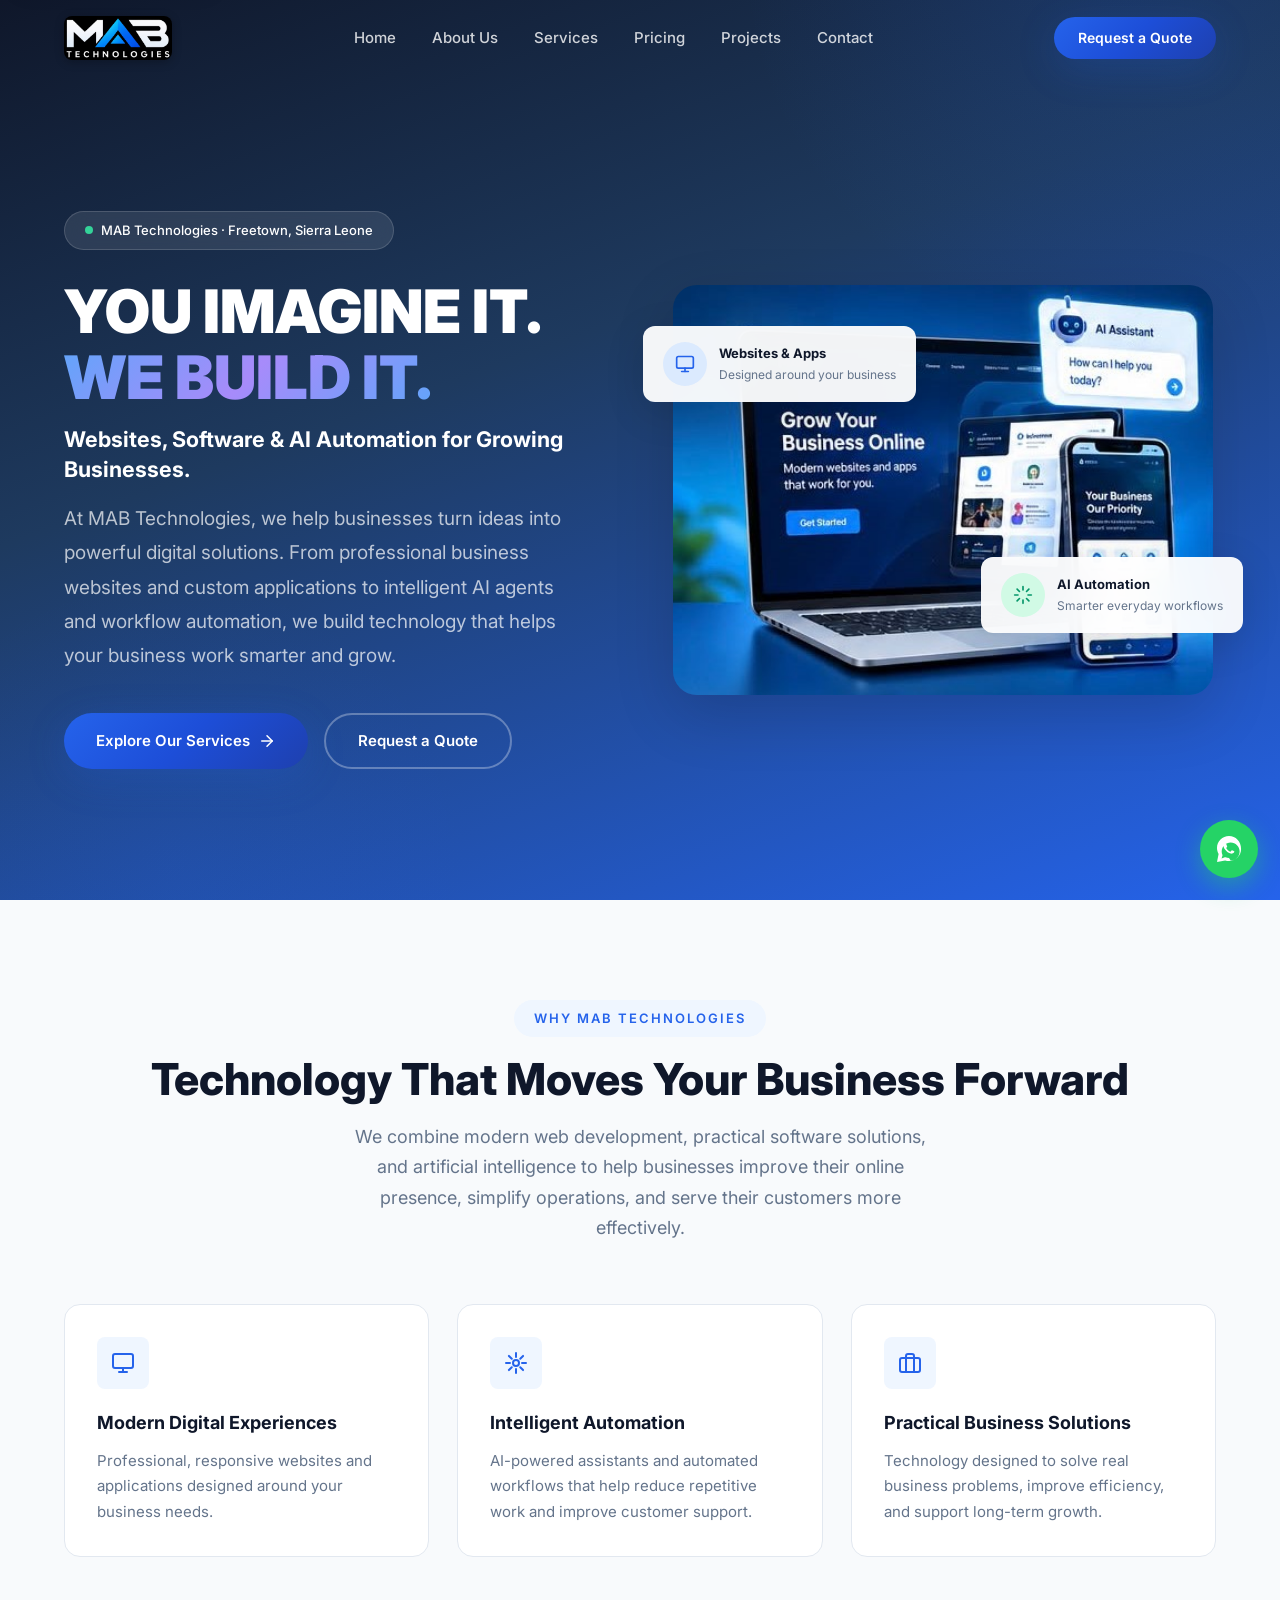
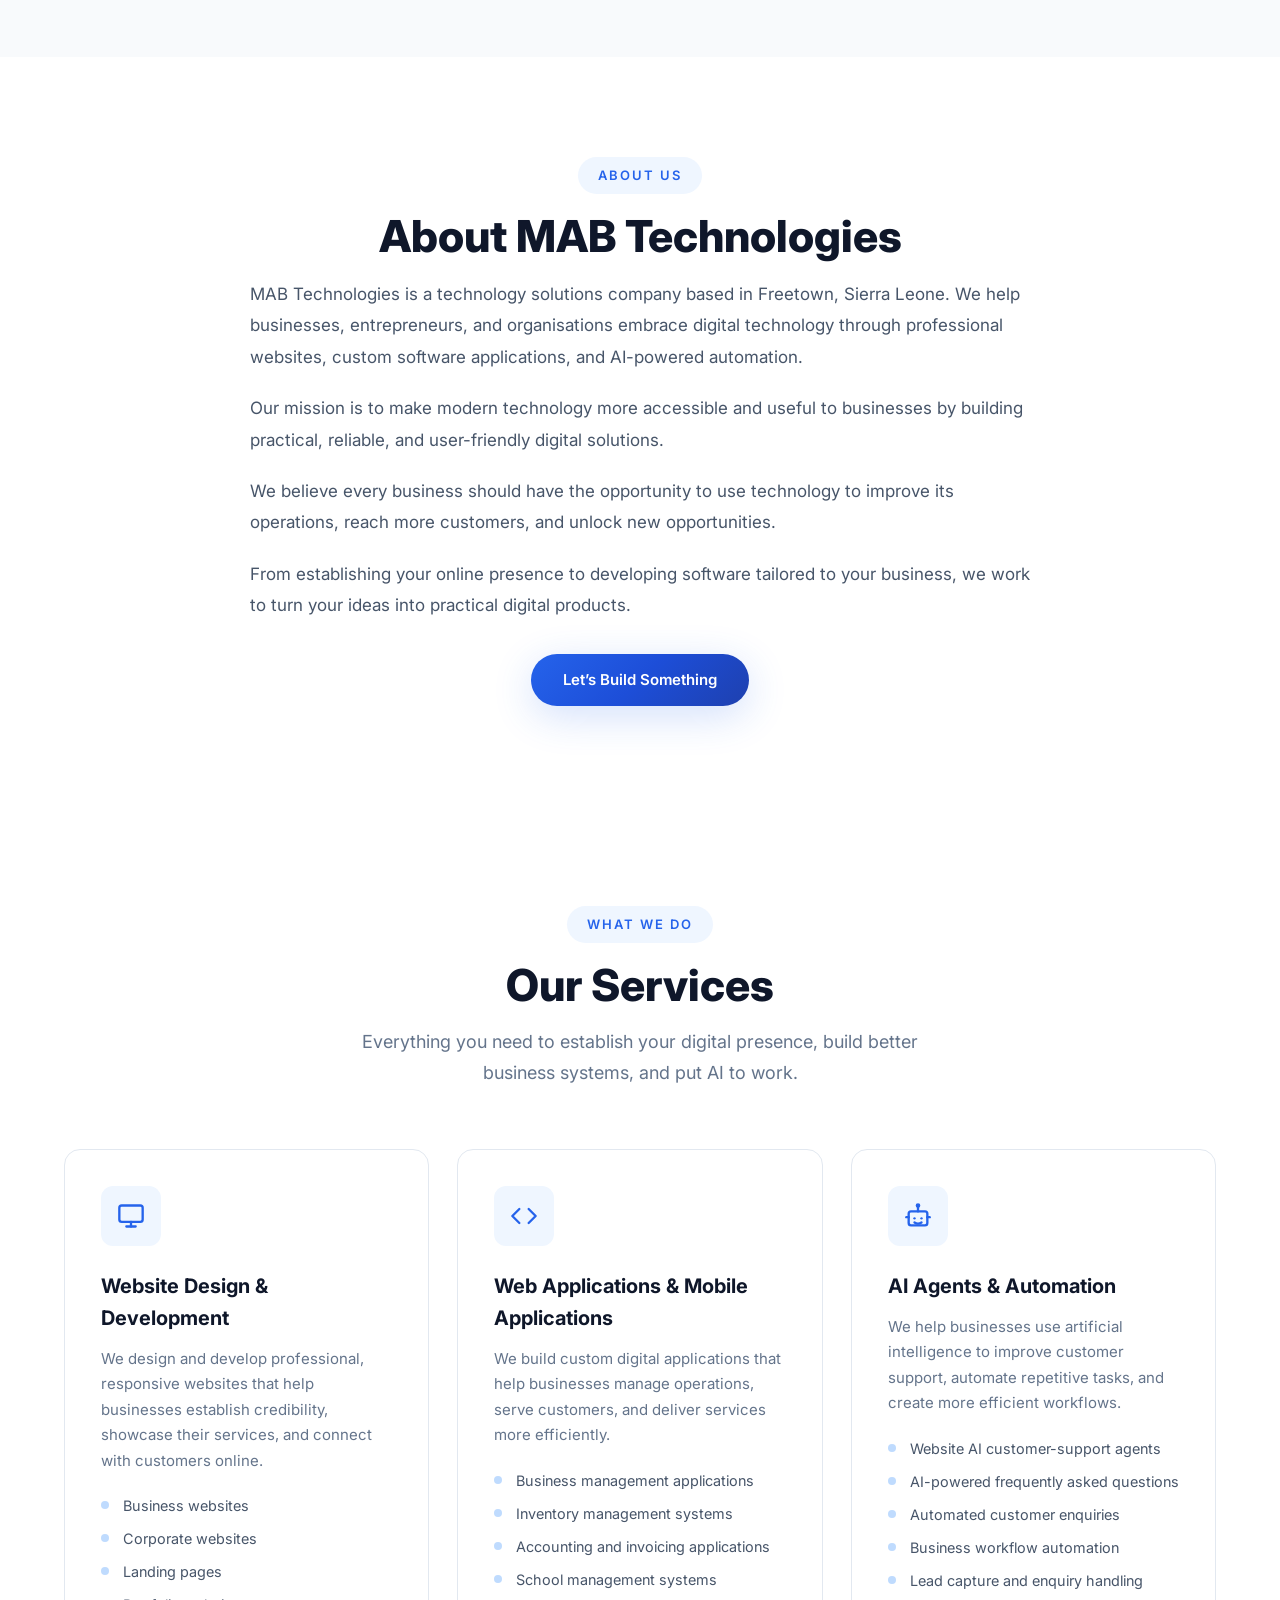
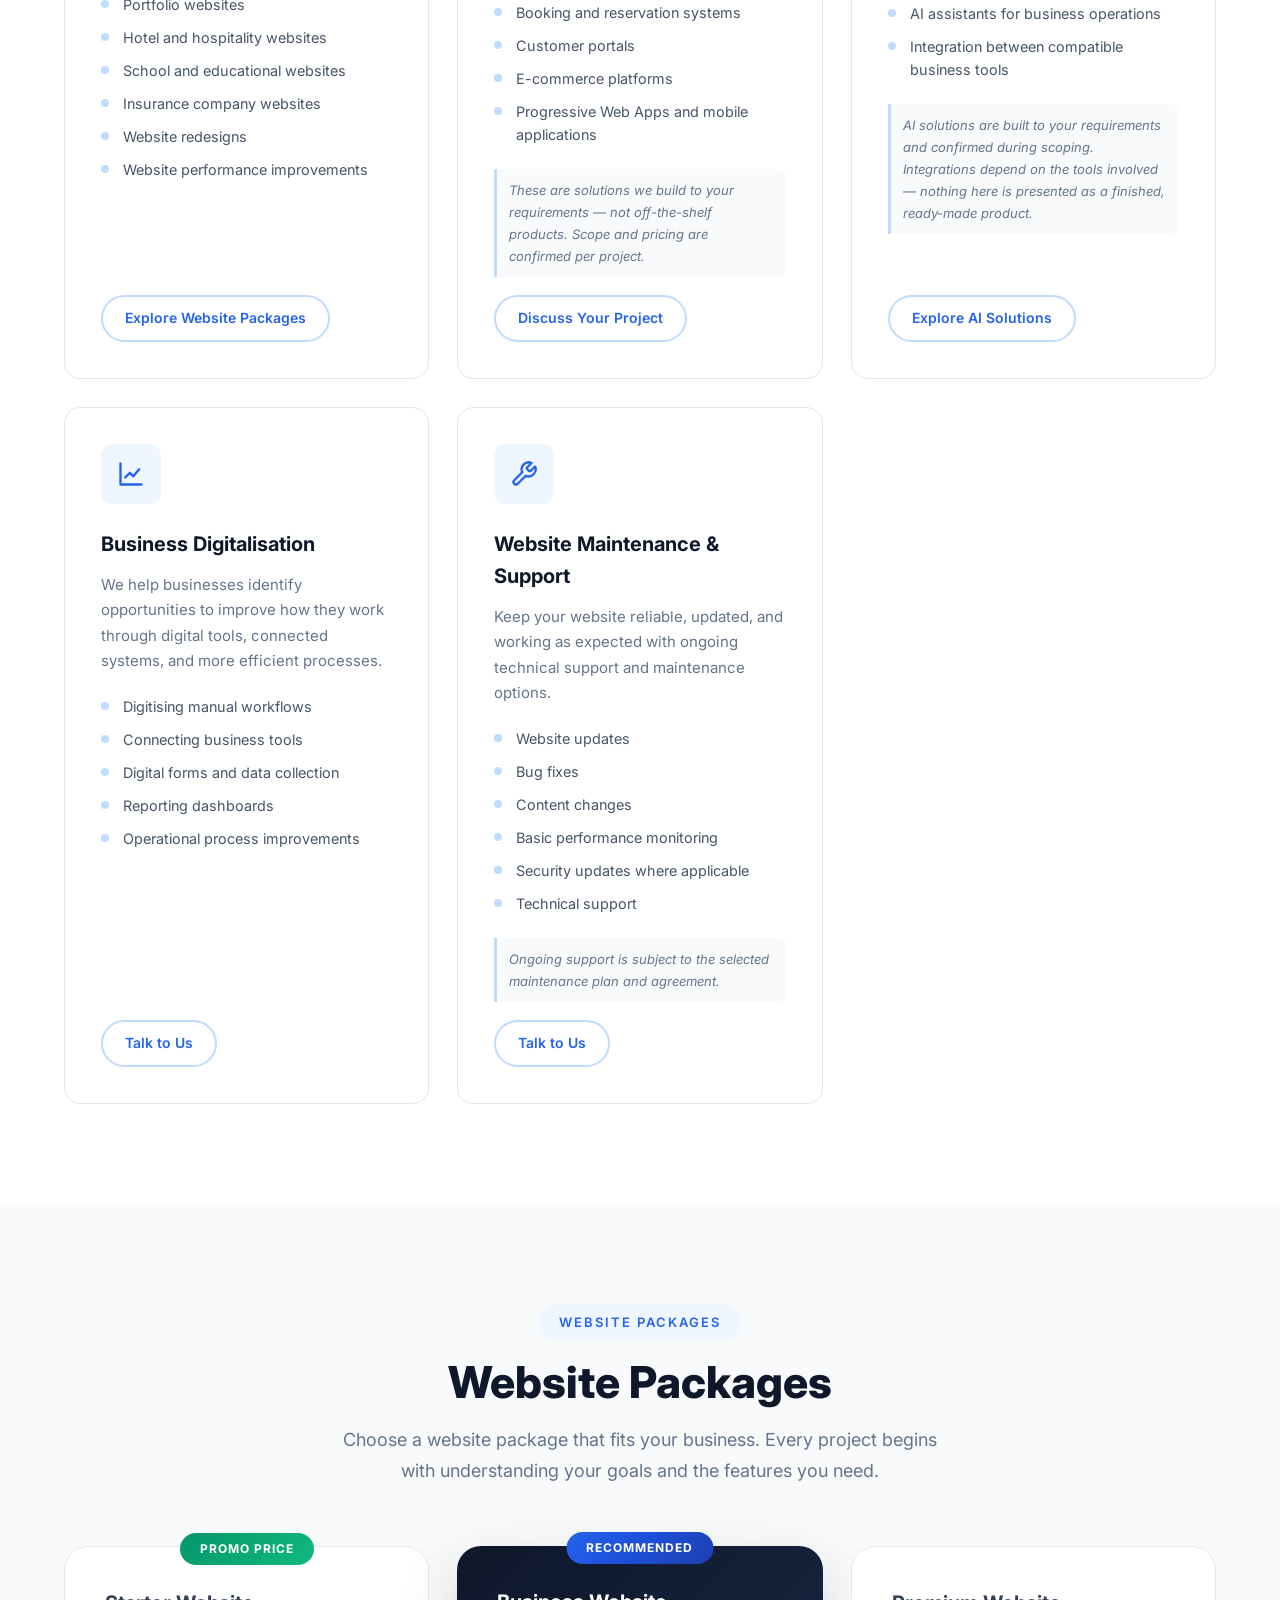
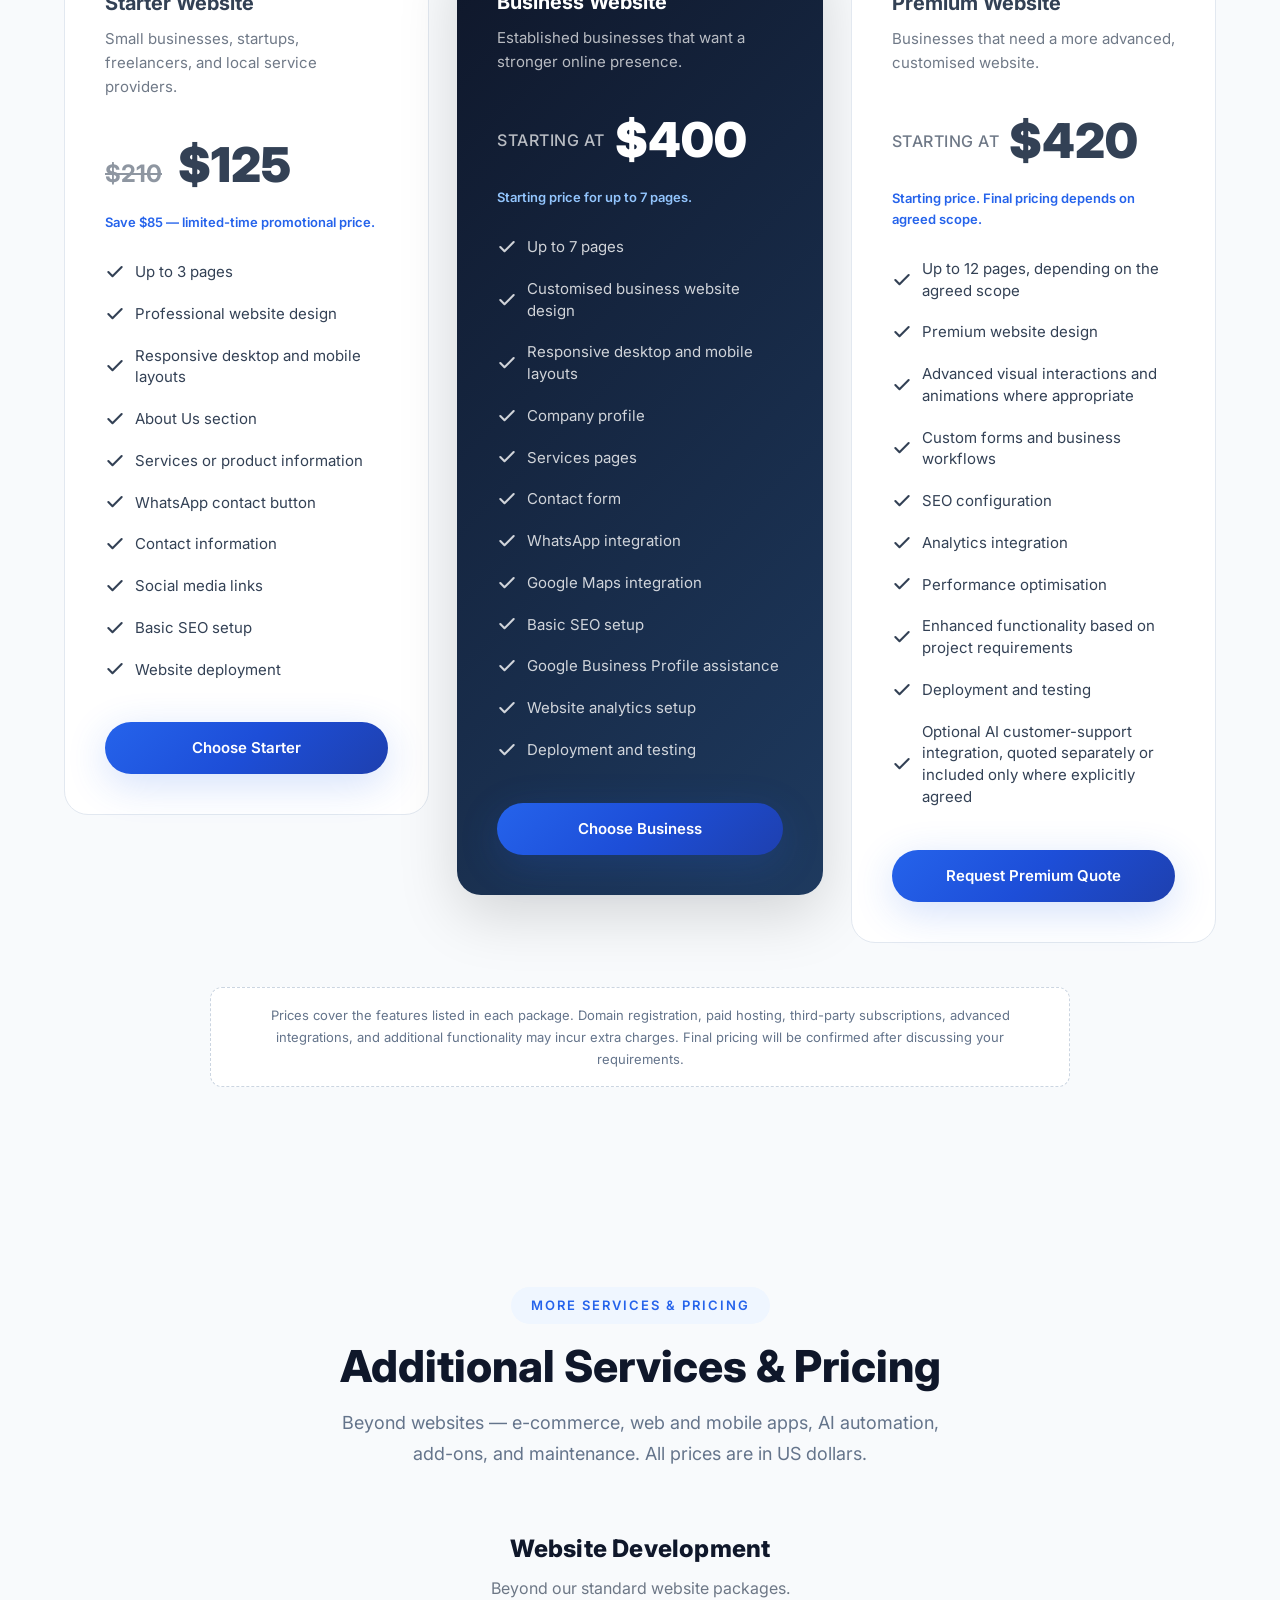
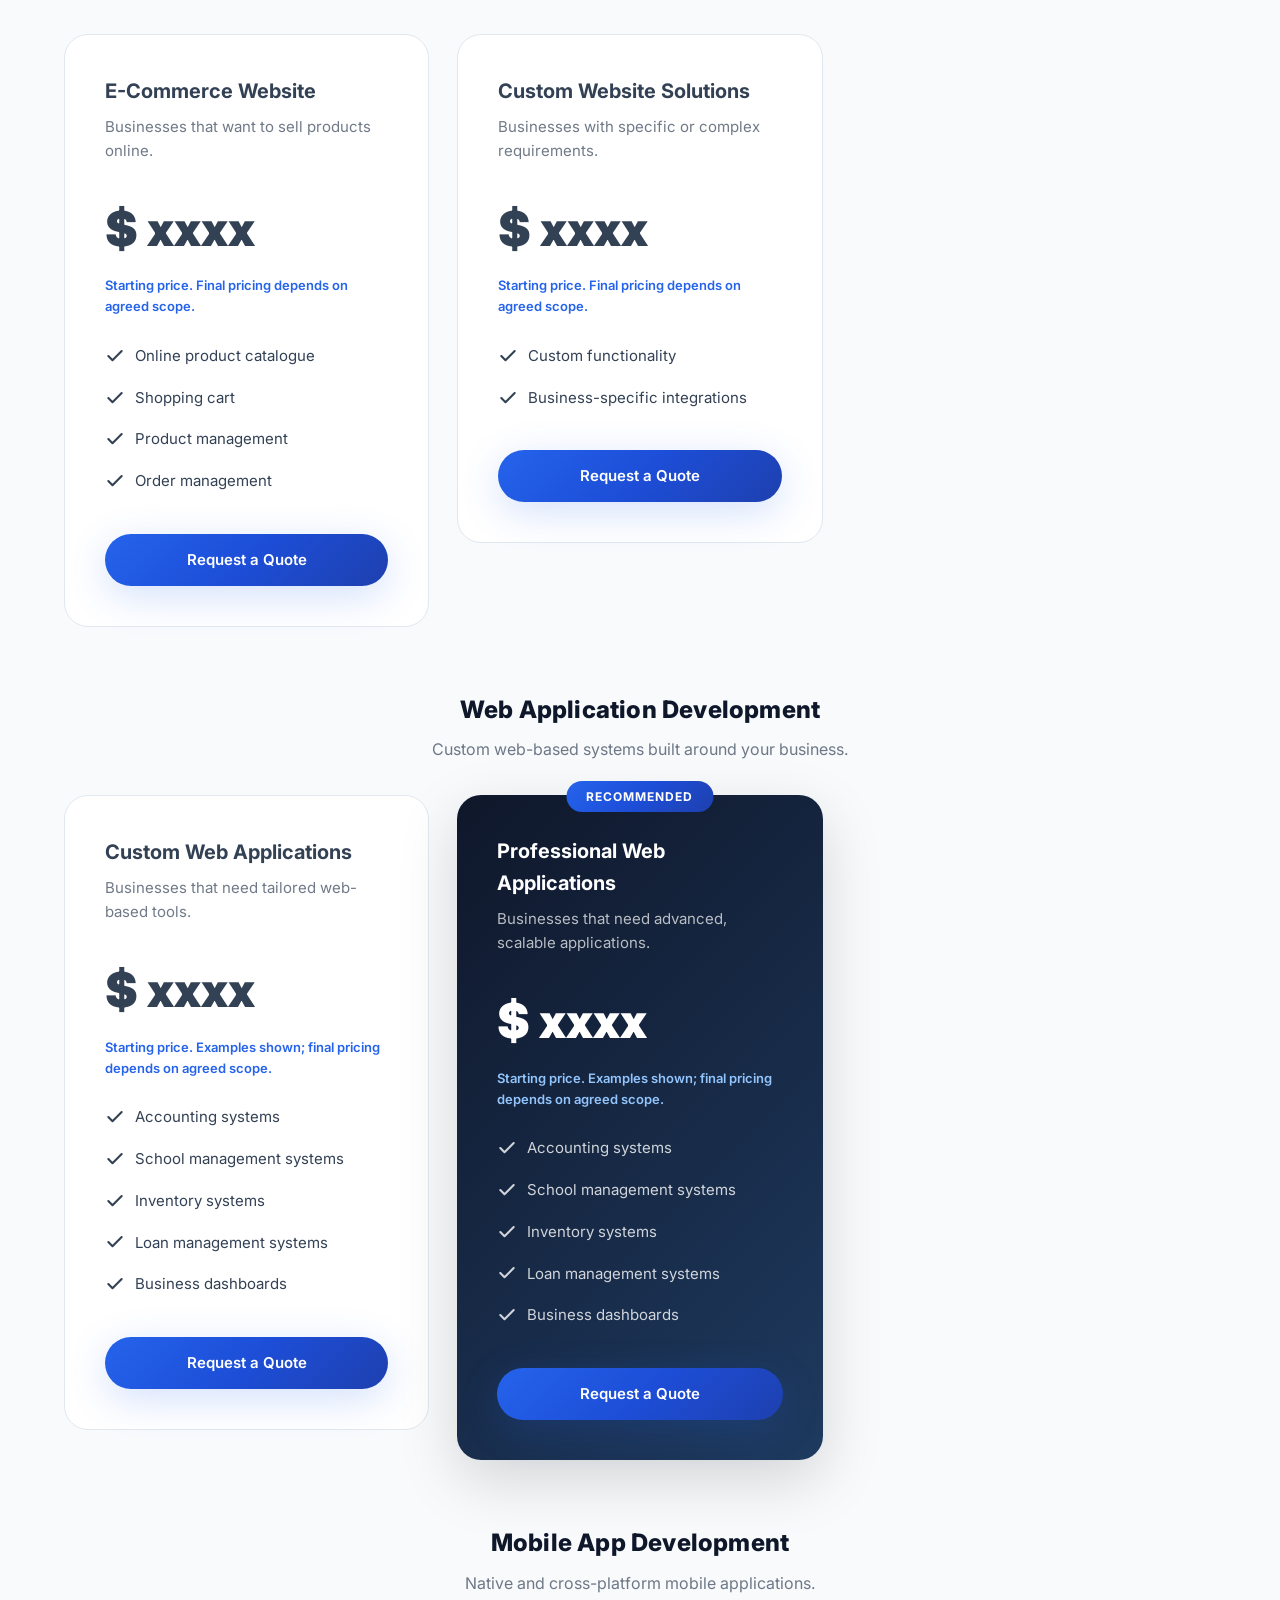
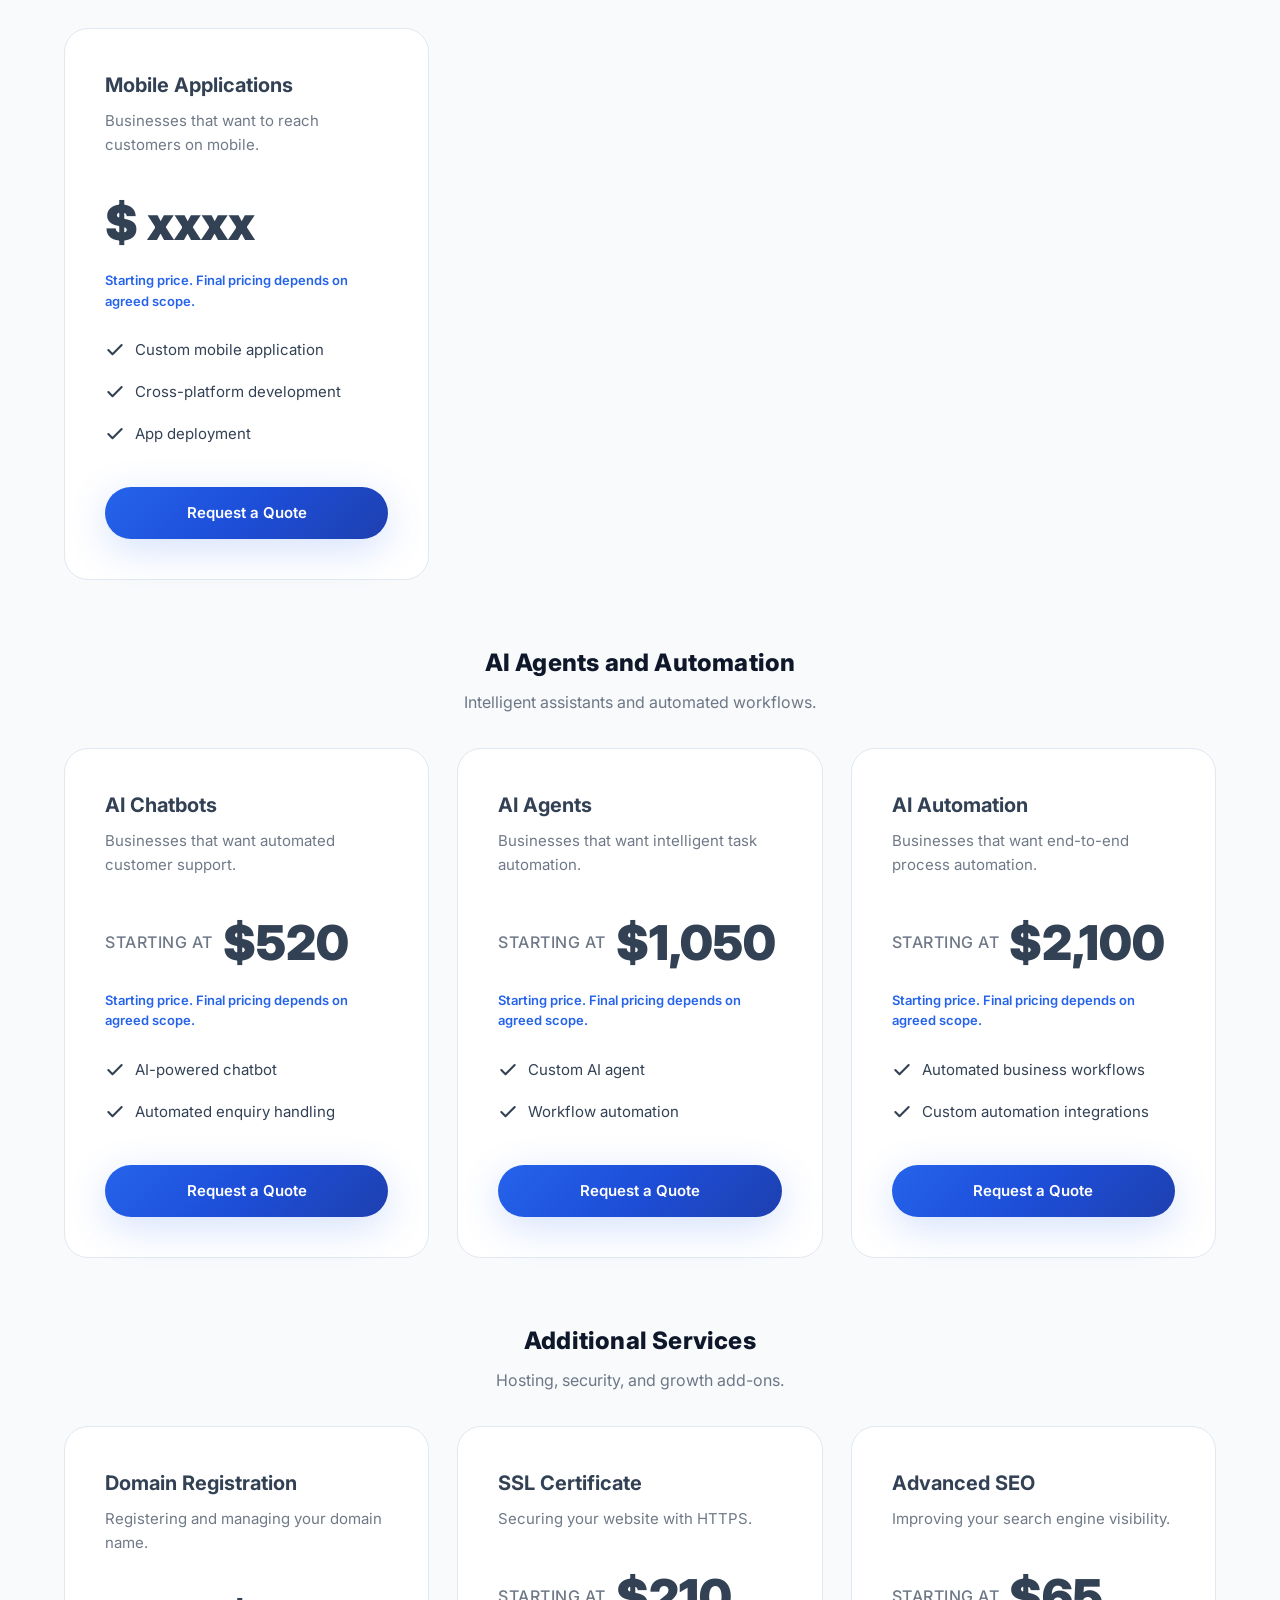
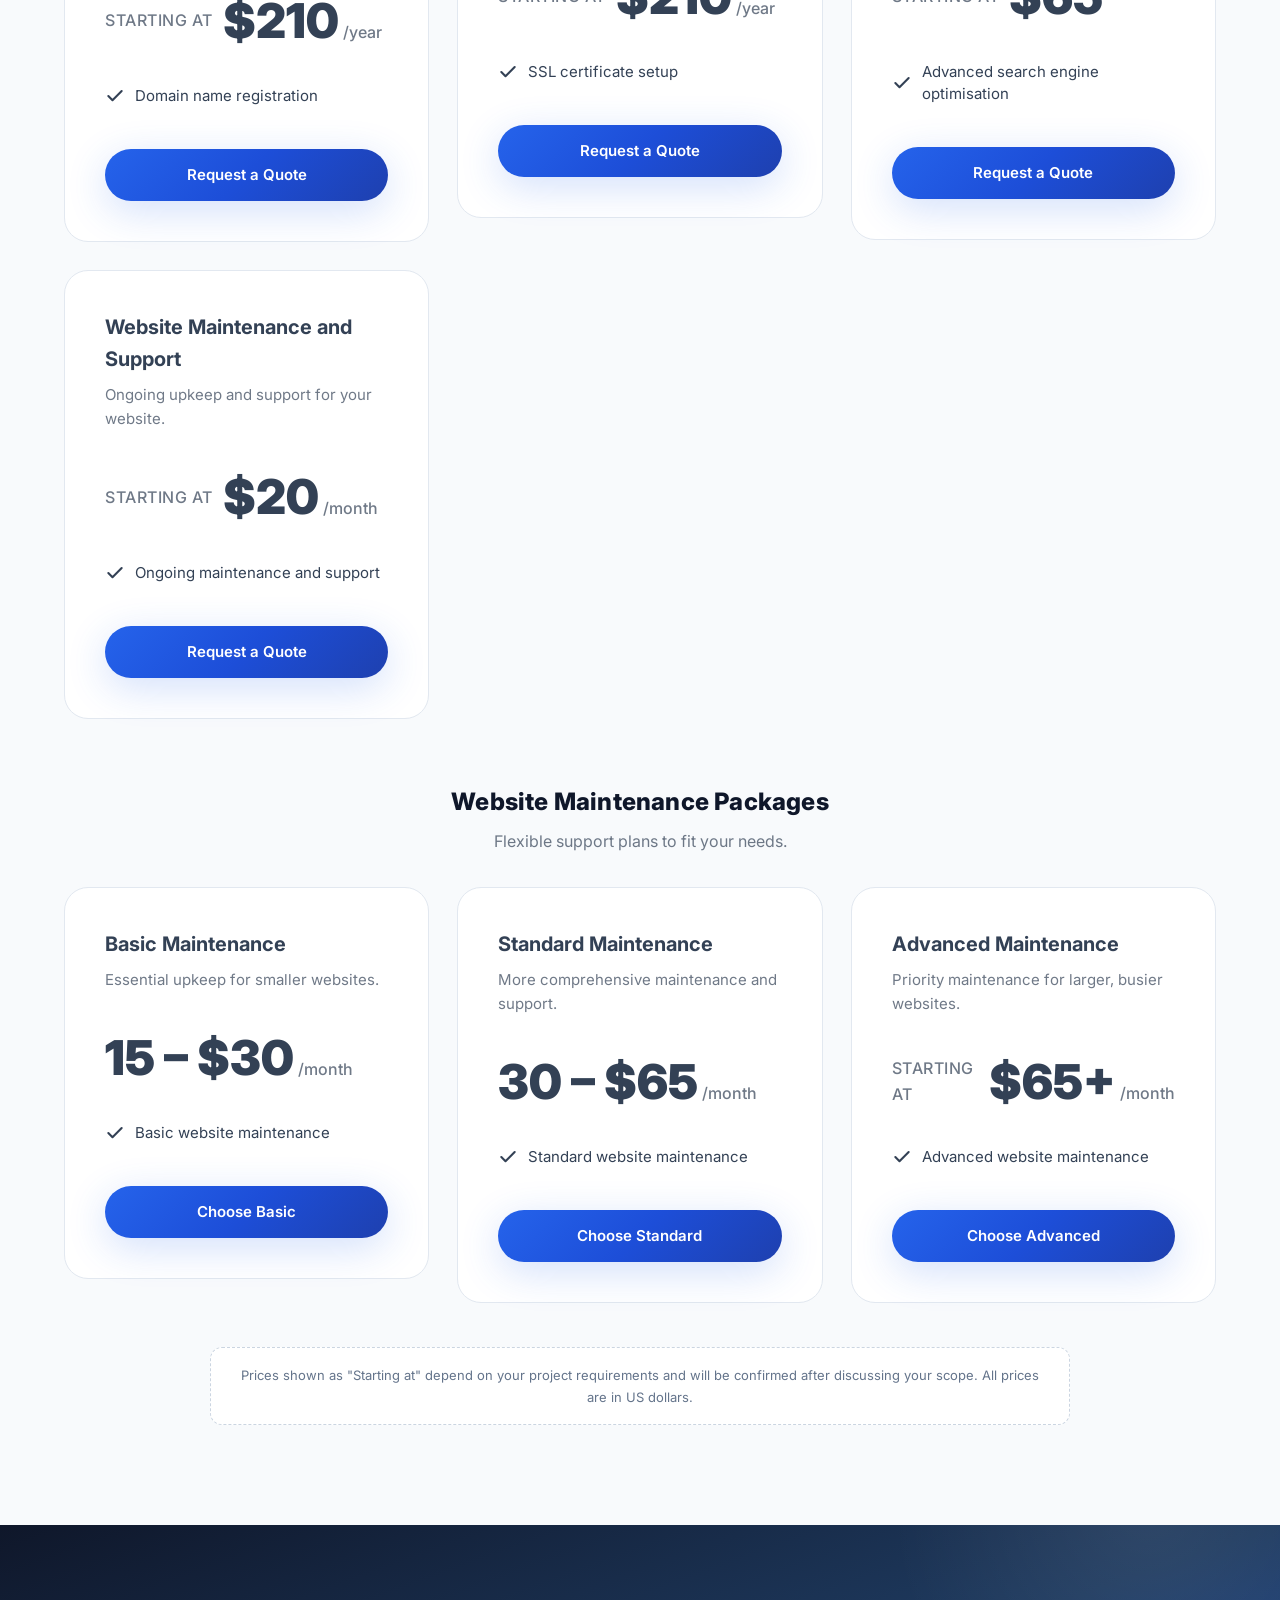
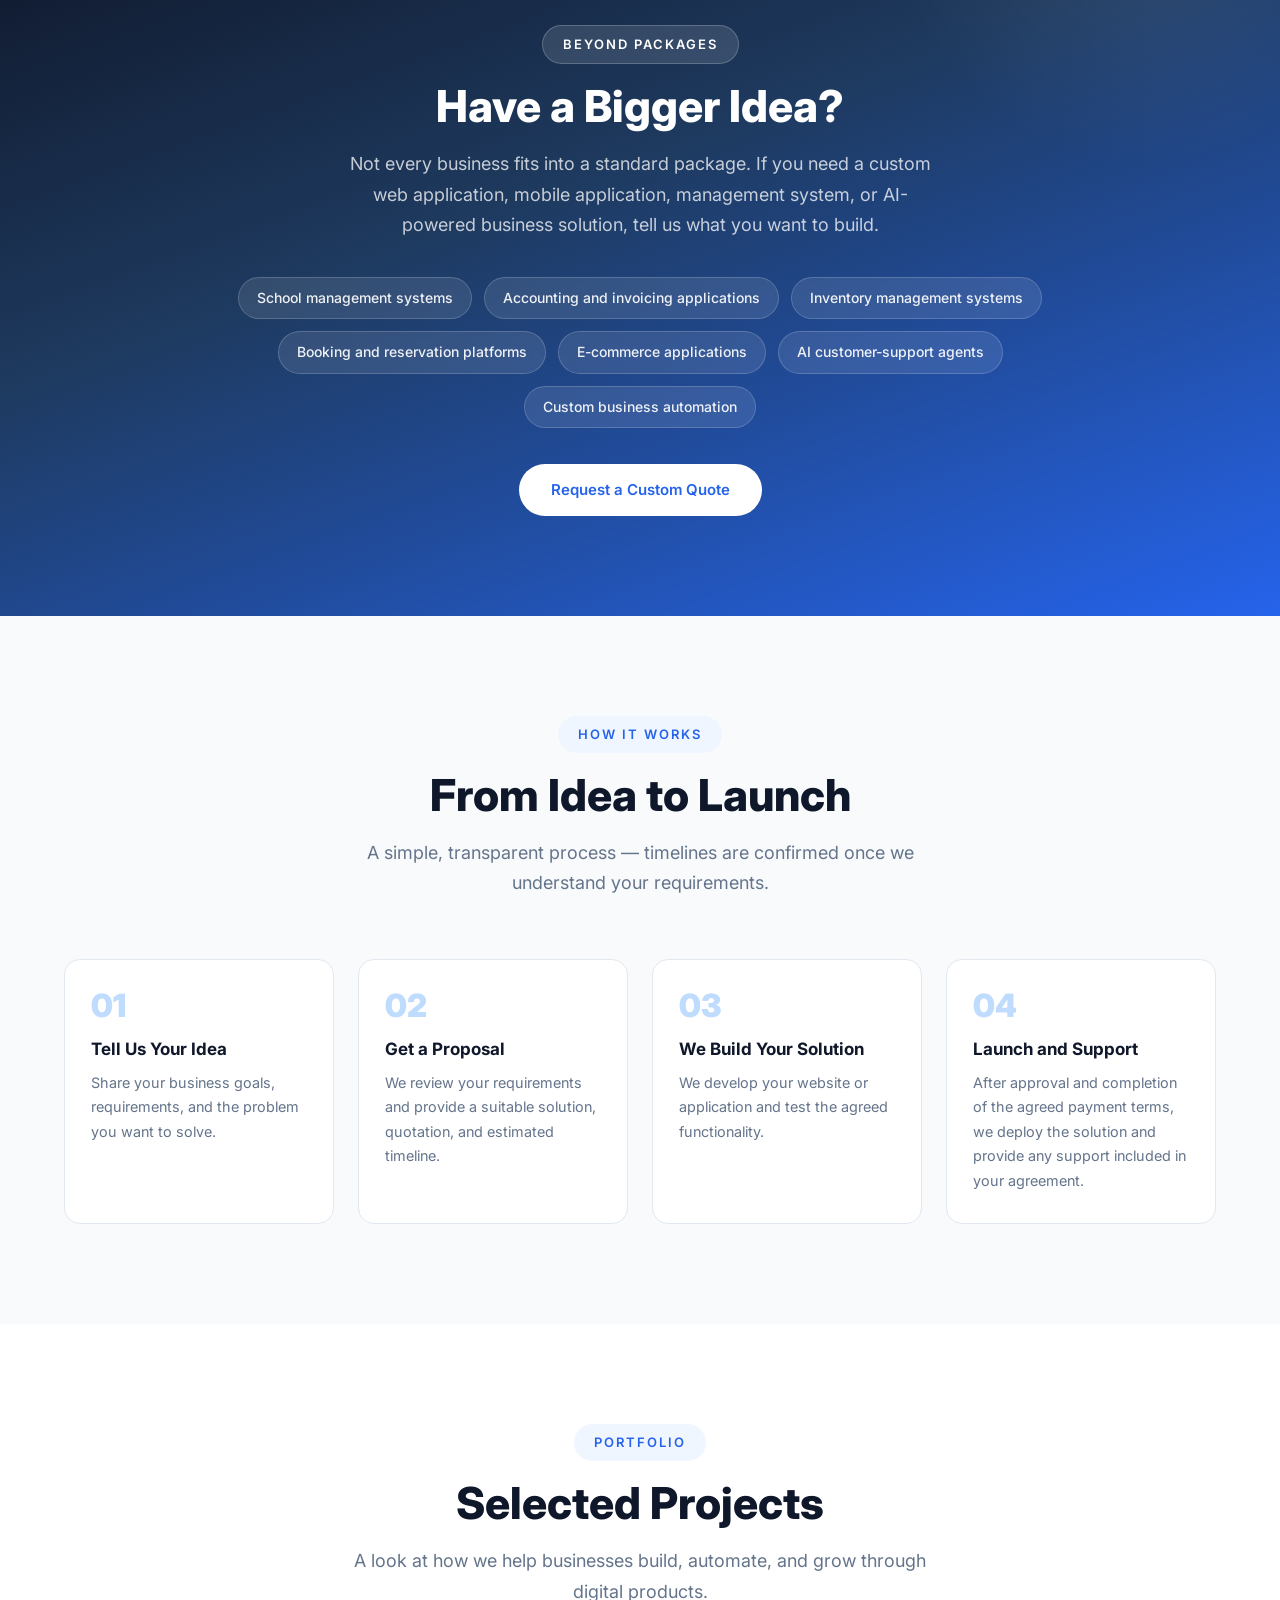
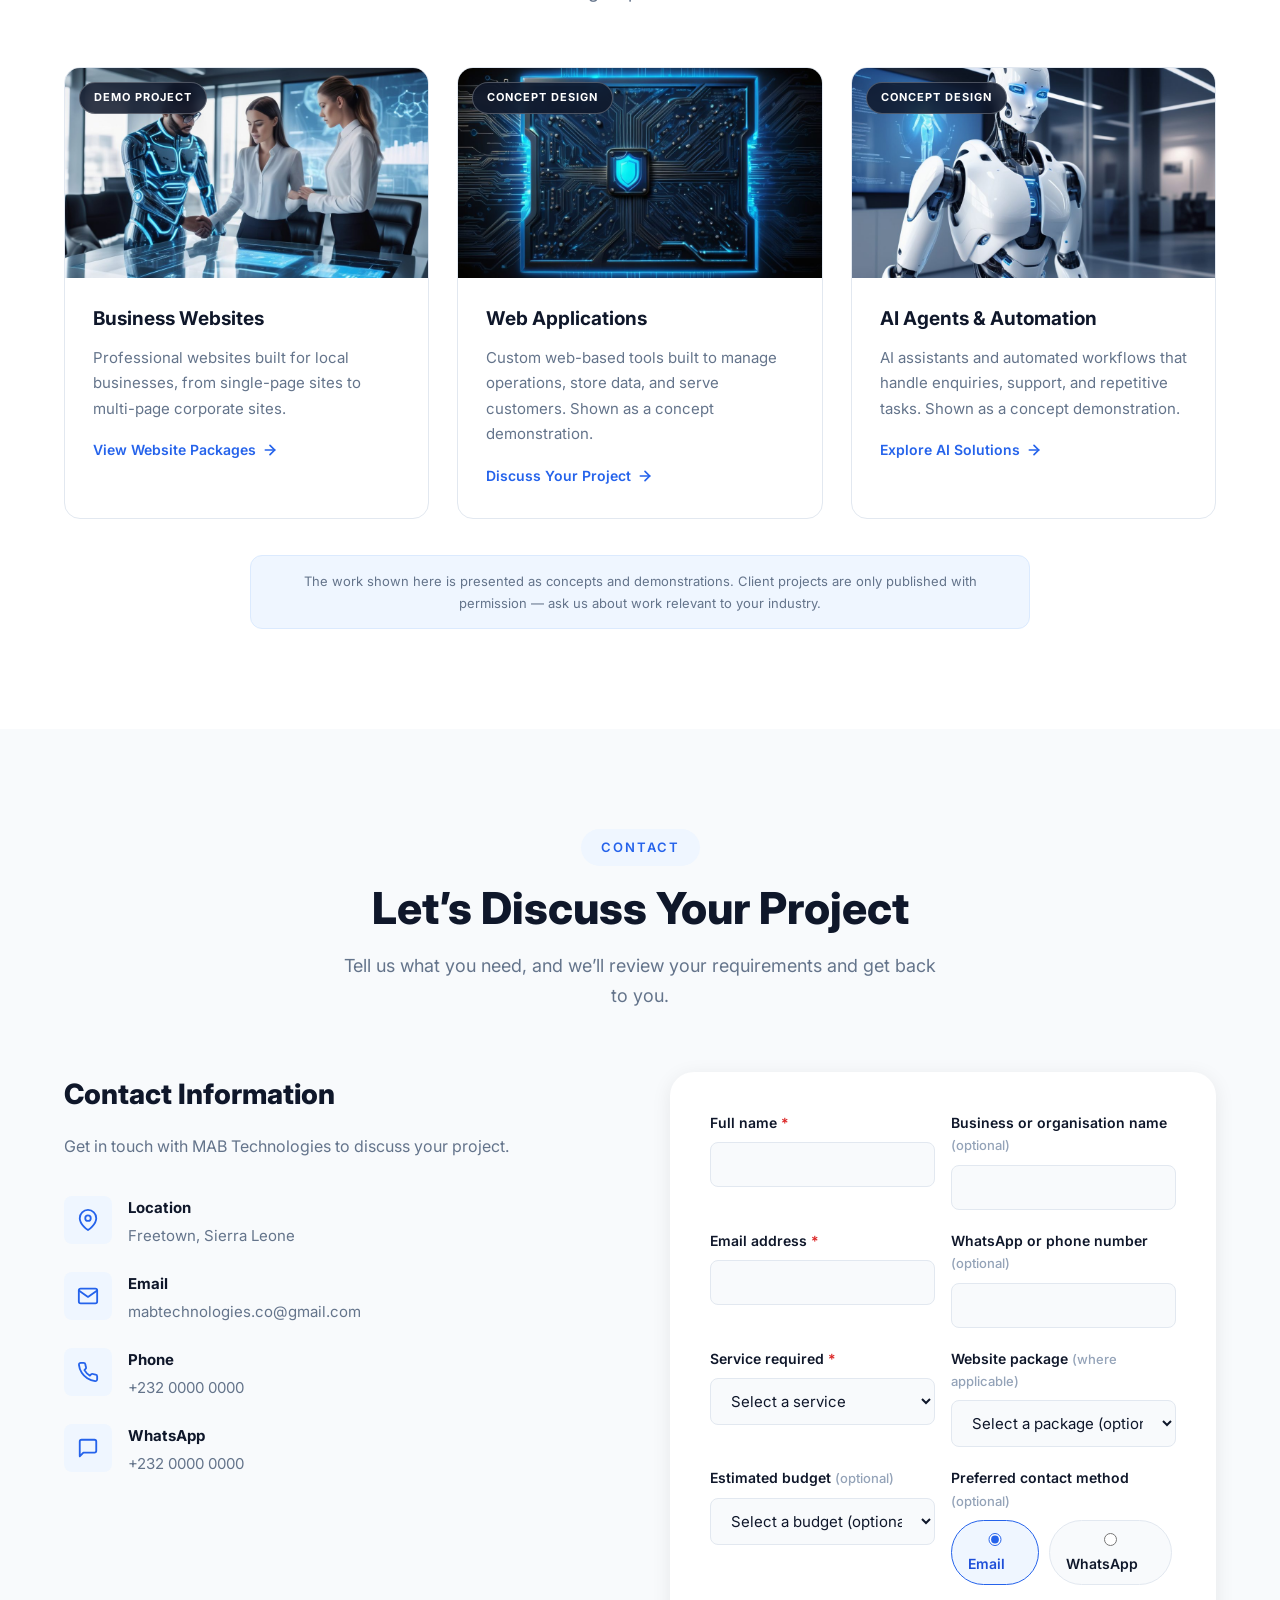
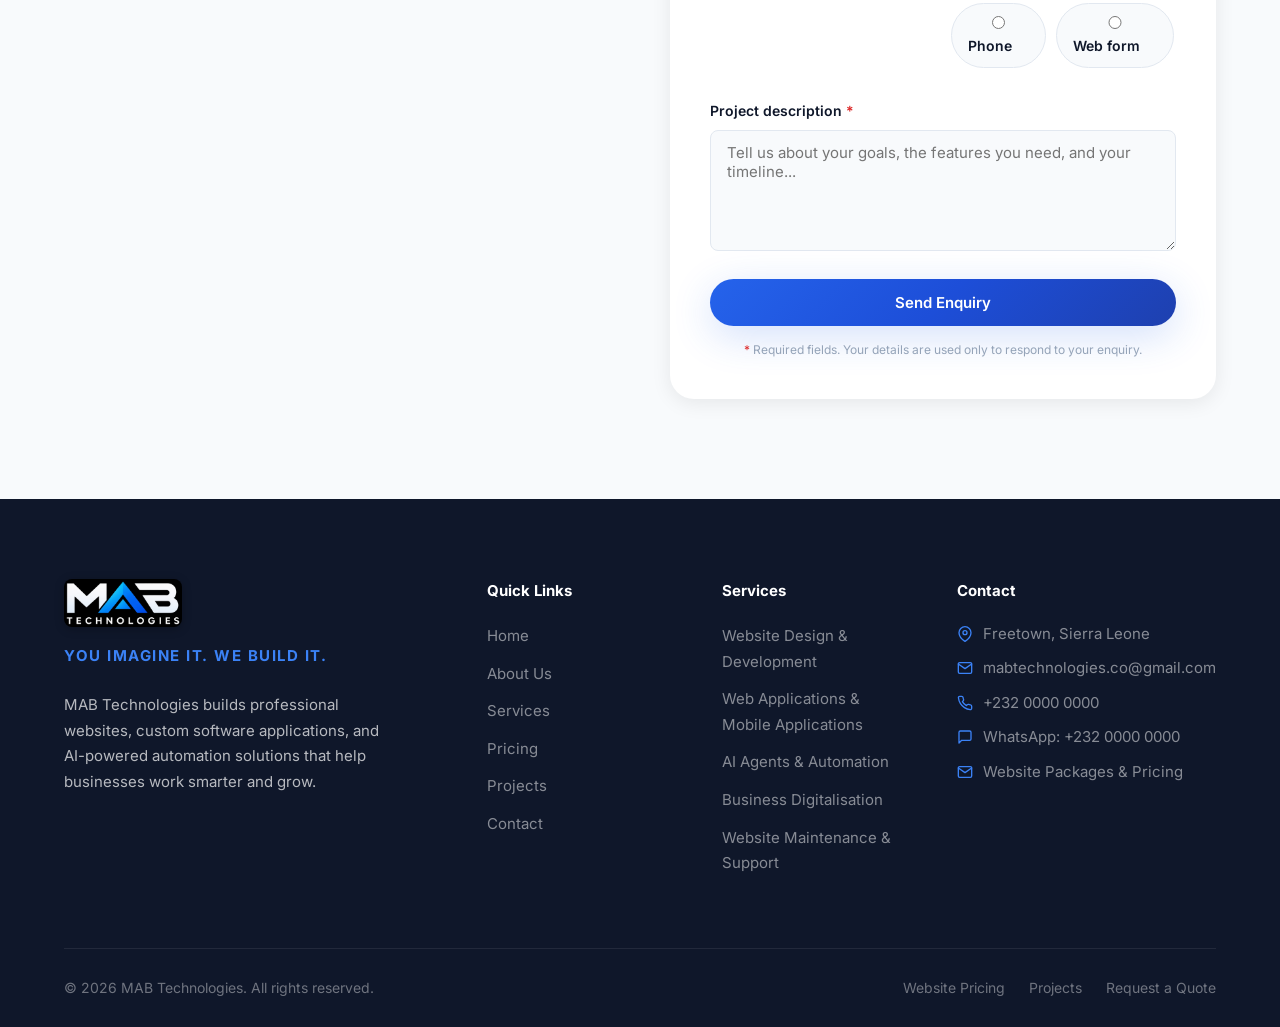
==== index.html @ a55ecd5d "MAB Technologies website: initial release - Static multi-page site (index, about, products, solution" ====
<!DOCTYPE html>
<html lang="en">
<head>
    <meta charset="UTF-8">
    <meta name="viewport" content="width=device-width, initial-scale=1.0">
    <title>MAB Technologies | Websites, Software &amp; AI Automation</title>
    <meta name="description" content="MAB Technologies in Freetown, Sierra Leone, builds professional business websites, custom software applications, and AI-powered automation solutions.">
    <meta name="theme-color" content="#0f172a">
    <meta property="og:type" content="website">
    <meta property="og:site_name" content="MAB Technologies">
    <meta property="og:title" content="MAB Technologies | Websites, Software &amp; AI Automation">
    <meta property="og:description" content="MAB Technologies in Freetown, Sierra Leone, builds professional business websites, custom software applications, and AI-powered automation solutions.">
    <meta property="og:image" content="images/MAB%20Logo%203.jpeg">
    <meta name="twitter:card" content="summary">
    <meta name="twitter:title" content="MAB Technologies | Websites, Software &amp; AI Automation">
    <meta name="twitter:description" content="Professional websites, custom software, and AI automation for growing businesses in Sierra Leone.">
    <link rel="icon" href="favicon.ico" sizes="48x48">
    <link rel="icon" type="image/png" sizes="32x32" href="favicon-32x32.png">
    <link rel="icon" type="image/png" sizes="16x16" href="favicon-16x16.png">
    <link rel="apple-touch-icon" href="images/favicon-192.png">
    <link rel="preconnect" href="https://fonts.googleapis.com">
    <link rel="preconnect" href="https://fonts.gstatic.com" crossorigin>
    <link href="https://fonts.googleapis.com/css2?family=Inter:wght@300;400;500;600;700;800;900&display=swap" rel="stylesheet">
    <link rel="stylesheet" href="css/style.css?v=20261013">
</head>
<body>
    <a class="skip-link" href="#main">Skip to main content</a>

    <!-- Shared header (rendered from includes/shell.js + includes/_config.js) -->
    <div id="header-mount"></div>
    <script src="includes/_config.js?v=20261013"></script>
    <script src="includes/shell.js?v=20261013"></script>

    <noscript>
        <div class="noscript-note">This website works best with JavaScript enabled. You can still read all content below.</div>
    </noscript>

    <main id="main">

        <!-- ===== Hero ===== -->
        <section class="hero" id="home">
            <div class="container">
                <div class="hero-content">
                    <div class="hero-badge">
                        <span class="dot"></span>
                        MAB Technologies &middot; Freetown, Sierra Leone
                    </div>
                    <h1>YOU IMAGINE IT.<br><span class="gradient-text">WE BUILD IT.</span></h1>
                    <p class="hero-subhead">Websites, Software &amp; AI Automation for Growing Businesses.</p>
                    <p>At MAB Technologies, we help businesses turn ideas into powerful digital solutions. From professional business websites and custom applications to intelligent AI agents and workflow automation, we build technology that helps your business work smarter and grow.</p>
                    <div class="hero-buttons">
                        <a href="#services" class="btn btn-primary">
                            Explore Our Services
                            <svg width="18" height="18" viewBox="0 0 24 24" fill="none" stroke="currentColor" stroke-width="2" stroke-linecap="round" stroke-linejoin="round" aria-hidden="true"><line x1="5" y1="12" x2="19" y2="12"/><polyline points="12 5 19 12 12 19"/></svg>
                        </a>
                        <a href="#contact" class="btn btn-outline-white">Request a Quote</a>
                    </div>
                </div>
                <div class="hero-image">
                    <div class="hero-image-wrapper">
                        <img src="images/MAB%200.jpeg" alt="MAB Technologies building websites, apps and AI automation" width="486" height="369" fetchpriority="high">
                        <div class="hero-float-card card-1">
                            <div class="icon-circle blue">
                                <svg width="20" height="20" viewBox="0 0 24 24" fill="none" stroke="currentColor" stroke-width="2" stroke-linecap="round" stroke-linejoin="round" aria-hidden="true"><rect x="2" y="3" width="20" height="14" rx="2"/><line x1="8" y1="21" x2="16" y2="21"/><line x1="12" y1="17" x2="12" y2="21"/></svg>
                            </div>
                            <div class="card-text">
                                <h4>Websites &amp; Apps</h4>
                                <p>Designed around your business</p>
                            </div>
                        </div>
                        <div class="hero-float-card card-2">
                            <div class="icon-circle green">
                                <svg width="20" height="20" viewBox="0 0 24 24" fill="none" stroke="currentColor" stroke-width="2" stroke-linecap="round" stroke-linejoin="round" aria-hidden="true"><path d="M12 2v4"/><path d="M12 18v4"/><path d="M4.93 4.93l2.83 2.83"/><path d="M16.24 16.24l2.83 2.83"/><path d="M2 12h4"/><path d="M18 12h4"/><path d="M4.93 19.07l2.83-2.83"/><path d="M16.24 7.76l2.83-2.83"/></svg>
                            </div>
                            <div class="card-text">
                                <h4>AI Automation</h4>
                                <p>Smarter everyday workflows</p>
                            </div>
                        </div>
                    </div>
                </div>
            </div>
        </section>

        <!-- ===== Trust & value ===== -->
        <section class="section features" id="value">
            <div class="container">
                <div class="text-center">
                    <div class="section-label">Why MAB Technologies</div>
                    <h2 class="section-title">Technology That Moves Your Business Forward</h2>
                    <p class="section-subtitle">We combine modern web development, practical software solutions, and artificial intelligence to help businesses improve their online presence, simplify operations, and serve their customers more effectively.</p>
                </div>
                <div class="features-grid">
                    <div class="feature-item">
                        <div class="feature-icon">
                            <svg viewBox="0 0 24 24" fill="none" stroke="currentColor" stroke-width="2" stroke-linecap="round" stroke-linejoin="round" aria-hidden="true"><rect x="2" y="3" width="20" height="14" rx="2"/><line x1="8" y1="21" x2="16" y2="21"/><line x1="12" y1="17" x2="12" y2="21"/></svg>
                        </div>
                        <h3>Modern Digital Experiences</h3>
                        <p>Professional, responsive websites and applications designed around your business needs.</p>
                    </div>
                    <div class="feature-item">
                        <div class="feature-icon">
                            <svg viewBox="0 0 24 24" fill="none" stroke="currentColor" stroke-width="2" stroke-linecap="round" stroke-linejoin="round" aria-hidden="true"><path d="M12 2v4"/><path d="M12 18v4"/><path d="M4.93 4.93l2.83 2.83"/><path d="M16.24 16.24l2.83 2.83"/><path d="M2 12h4"/><path d="M18 12h4"/><path d="M4.93 19.07l2.83-2.83"/><path d="M16.24 7.76l2.83-2.83"/><circle cx="12" cy="12" r="3"/></svg>
                        </div>
                        <h3>Intelligent Automation</h3>
                        <p>AI-powered assistants and automated workflows that help reduce repetitive work and improve customer support.</p>
                    </div>
                    <div class="feature-item">
                        <div class="feature-icon">
                            <svg viewBox="0 0 24 24" fill="none" stroke="currentColor" stroke-width="2" stroke-linecap="round" stroke-linejoin="round" aria-hidden="true"><rect x="2" y="7" width="20" height="14" rx="2"/><path d="M16 21V5a2 2 0 0 0-2-2h-4a2 2 0 0 0-2 2v16"/></svg>
                        </div>
                        <h3>Practical Business Solutions</h3>
                        <p>Technology designed to solve real business problems, improve efficiency, and support long-term growth.</p>
                    </div>
                </div>
            </div>
        </section>

        <!-- ===== About ===== -->
        <section class="section about" id="about">
            <div class="container">
                <div class="text-center">
                    <div class="section-label">About Us</div>
                    <h2 class="section-title">About MAB Technologies</h2>
                </div>
                <div class="about-content">
                    <p>MAB Technologies is a technology solutions company based in Freetown, Sierra Leone. We help businesses, entrepreneurs, and organisations embrace digital technology through professional websites, custom software applications, and AI-powered automation.</p>
                    <p>Our mission is to make modern technology more accessible and useful to businesses by building practical, reliable, and user-friendly digital solutions.</p>
                    <p>We believe every business should have the opportunity to use technology to improve its operations, reach more customers, and unlock new opportunities.</p>
                    <p>From establishing your online presence to developing software tailored to your business, we work to turn your ideas into practical digital products.</p>
                    <div class="about-cta">
                        <a href="#contact" class="btn btn-primary">Let&rsquo;s Build Something</a>
                    </div>
                </div>
            </div>
        </section>


        <!-- ===== Services ===== -->
        <section class="section services" id="services">
            <div class="container">
                <div class="text-center">
                    <div class="section-label">What We Do</div>
                    <h2 class="section-title">Our Services</h2>
                    <p class="section-subtitle">Everything you need to establish your digital presence, build better business systems, and put AI to work.</p>
                </div>
                <div class="services-grid">

                    <!-- Service 1: Website Design & Development -->
                    <article class="service-card">
                        <div class="service-icon">
                            <svg viewBox="0 0 24 24" fill="none" stroke="currentColor" stroke-width="2" stroke-linecap="round" stroke-linejoin="round" aria-hidden="true"><rect x="2" y="3" width="20" height="14" rx="2"/><line x1="8" y1="21" x2="16" y2="21"/><line x1="12" y1="17" x2="12" y2="21"/></svg>
                        </div>
                        <h3>Website Design &amp; Development</h3>
                        <p>We design and develop professional, responsive websites that help businesses establish credibility, showcase their services, and connect with customers online.</p>
                        <ul class="service-list">
                            <li>Business websites</li>
                            <li>Corporate websites</li>
                            <li>Landing pages</li>
                            <li>Portfolio websites</li>
                            <li>Hotel and hospitality websites</li>
                            <li>School and educational websites</li>
                            <li>Insurance company websites</li>
                            <li>Website redesigns</li>
                            <li>Website performance improvements</li>
                        </ul>
                        <a href="#pricing" class="btn btn-secondary btn-sm">Explore Website Packages</a>
                    </article>

                    <!-- Service 2: Web Applications & Mobile Applications -->
                    <article class="service-card">
                        <div class="service-icon">
                            <svg viewBox="0 0 24 24" fill="none" stroke="currentColor" stroke-width="2" stroke-linecap="round" stroke-linejoin="round" aria-hidden="true"><polyline points="16 18 22 12 16 6"/><polyline points="8 6 2 12 8 18"/></svg>
                        </div>
                        <h3>Web Applications &amp; Mobile Applications</h3>
                        <p>We build custom digital applications that help businesses manage operations, serve customers, and deliver services more efficiently.</p>
                        <ul class="service-list">
                            <li>Business management applications</li>
                            <li>Inventory management systems</li>
                            <li>Accounting and invoicing applications</li>
                            <li>School management systems</li>
                            <li>Booking and reservation systems</li>
                            <li>Customer portals</li>
                            <li>E-commerce platforms</li>
                            <li>Progressive Web Apps and mobile applications</li>
                        </ul>
                        <p class="service-note">These are solutions we build to your requirements &mdash; not off-the-shelf products. Scope and pricing are confirmed per project.</p>
                        <a href="?service=web-application#contact" class="btn btn-secondary btn-sm">Discuss Your Project</a>
                    </article>


                    <!-- Service 3: AI Agents & Automation -->
                    <article class="service-card">
                        <div class="service-icon">
                            <svg viewBox="0 0 24 24" fill="none" stroke="currentColor" stroke-width="2" stroke-linecap="round" stroke-linejoin="round" aria-hidden="true"><rect x="4" y="8" width="16" height="12" rx="2"/><path d="M12 8V4"/><circle cx="12" cy="3" r="1"/><path d="M9 14h.01"/><path d="M15 14h.01"/><path d="M9 17.5c.8.5 1.9 1 3 1s2.2-.5 3-1"/><path d="M2 13h2"/><path d="M20 13h2"/></svg>
                        </div>
                        <h3>AI Agents &amp; Automation</h3>
                        <p>We help businesses use artificial intelligence to improve customer support, automate repetitive tasks, and create more efficient workflows.</p>
                        <ul class="service-list">
                            <li>Website AI customer-support agents</li>
                            <li>AI-powered frequently asked questions</li>
                            <li>Automated customer enquiries</li>
                            <li>Business workflow automation</li>
                            <li>Lead capture and enquiry handling</li>
                            <li>AI assistants for business operations</li>
                            <li>Integration between compatible business tools</li>
                        </ul>
                        <p class="service-note">AI solutions are built to your requirements and confirmed during scoping. Integrations depend on the tools involved &mdash; nothing here is presented as a finished, ready-made product.</p>
                        <a href="?service=ai-agent-automation#contact" class="btn btn-secondary btn-sm">Explore AI Solutions</a>
                    </article>

                    <!-- Service 4: Business Digitalisation -->
                    <article class="service-card">
                        <div class="service-icon">
                            <svg viewBox="0 0 24 24" fill="none" stroke="currentColor" stroke-width="2" stroke-linecap="round" stroke-linejoin="round" aria-hidden="true"><path d="M3 3v18h18"/><path d="M7 15l4-4 3 3 5-6"/></svg>
                        </div>
                        <h3>Business Digitalisation</h3>
                        <p>We help businesses identify opportunities to improve how they work through digital tools, connected systems, and more efficient processes.</p>
                        <ul class="service-list">
                            <li>Digitising manual workflows</li>
                            <li>Connecting business tools</li>
                            <li>Digital forms and data collection</li>
                            <li>Reporting dashboards</li>
                            <li>Operational process improvements</li>
                        </ul>
                        <a href="#contact" class="btn btn-secondary btn-sm">Talk to Us</a>
                    </article>

                    <!-- Service 5: Website Maintenance & Support -->
                    <article class="service-card">
                        <div class="service-icon">
                            <svg viewBox="0 0 24 24" fill="none" stroke="currentColor" stroke-width="2" stroke-linecap="round" stroke-linejoin="round" aria-hidden="true"><path d="M14.7 6.3a1 1 0 0 0 0 1.4l1.6 1.6a1 1 0 0 0 1.4 0l3.77-3.77a6 6 0 0 1-7.94 7.94l-6.91 6.91a2.12 2.12 0 0 1-3-3l6.91-6.91a6 6 0 0 1 7.94-7.94l-3.76 3.76z"/></svg>
                        </div>
                        <h3>Website Maintenance &amp; Support</h3>
                        <p>Keep your website reliable, updated, and working as expected with ongoing technical support and maintenance options.</p>
                        <ul class="service-list">
                            <li>Website updates</li>
                            <li>Bug fixes</li>
                            <li>Content changes</li>
                            <li>Basic performance monitoring</li>
                            <li>Security updates where applicable</li>
                            <li>Technical support</li>
                        </ul>
                        <p class="service-note">Ongoing support is subject to the selected maintenance plan and agreement.</p>
                        <a href="?service=website-maintenance#contact" class="btn btn-secondary btn-sm">Talk to Us</a>
                    </article>

                </div>
            </div>
        </section>


        <!-- ===== Pricing ===== -->
        <section class="section pricing" id="pricing">
            <div class="container">
                <div class="text-center">
                    <div class="section-label">Website Packages</div>
                    <h2 class="section-title">Website Packages</h2>
                    <p class="section-subtitle">Choose a website package that fits your business. Every project begins with understanding your goals and the features you need.</p>
                </div>
                <div class="pricing-grid" id="pricing-grid">
                    <!-- Cards rendered from includes/_config.js (single source of pricing) -->
                </div>
                <script>MABShell.renderPricing();</script>
                <p class="pricing-note">
                    Prices cover the features listed in each package. Domain registration, paid hosting, third-party subscriptions, advanced integrations, and additional functionality may incur extra charges. Final pricing will be confirmed after discussing your requirements.
                </p>
            </div>
        </section>

        <!-- ===== Additional services & pricing ===== -->
        <section class="section pricing" id="additional-services">
            <div class="container">
                <div class="text-center">
                    <div class="section-label">More Services &amp; Pricing</div>
                    <h2 class="section-title">Additional Services &amp; Pricing</h2>
                    <p class="section-subtitle">Beyond websites — e-commerce, web and mobile apps, AI automation, add-ons, and maintenance. All prices are in US dollars.</p>
                </div>
                <div id="pricing-groups-mount">
                    <!-- Grouped cards rendered from includes/_config.js (single source of pricing) -->
                </div>
                <script>MABShell.renderPricingGroups();</script>
                <p class="pricing-note">
                    Prices shown as "Starting at" depend on your project requirements and will be confirmed after discussing your scope. All prices are in US dollars.
                </p>
            </div>
        </section>

        <!-- ===== Custom software & AI ===== -->
        <section class="section bigger-idea" id="custom">
            <div class="container text-center">
                <div class="section-label on-dark">Beyond Packages</div>
                <h2 class="section-title on-dark">Have a Bigger Idea?</h2>
                <p class="section-subtitle on-dark">Not every business fits into a standard package. If you need a custom web application, mobile application, management system, or AI-powered business solution, tell us what you want to build.</p>
                <ul class="idea-chips">
                    <li>School management systems</li>
                    <li>Accounting and invoicing applications</li>
                    <li>Inventory management systems</li>
                    <li>Booking and reservation platforms</li>
                    <li>E-commerce applications</li>
                    <li>AI customer-support agents</li>
                    <li>Custom business automation</li>
                </ul>
                <a href="?preselect=custom-project#contact" class="btn btn-white" data-preselect="custom-project">Request a Custom Quote</a>
            </div>
        </section>


        <!-- ===== How it works ===== -->
        <section class="section process" id="process">
            <div class="container">
                <div class="text-center">
                    <div class="section-label">How It Works</div>
                    <h2 class="section-title">From Idea to Launch</h2>
                    <p class="section-subtitle">A simple, transparent process &mdash; timelines are confirmed once we understand your requirements.</p>
                </div>
                <div class="steps-grid">
                    <div class="step-card">
                        <div class="step-number">01</div>
                        <h3>Tell Us Your Idea</h3>
                        <p>Share your business goals, requirements, and the problem you want to solve.</p>
                    </div>
                    <div class="step-card">
                        <div class="step-number">02</div>
                        <h3>Get a Proposal</h3>
                        <p>We review your requirements and provide a suitable solution, quotation, and estimated timeline.</p>
                    </div>
                    <div class="step-card">
                        <div class="step-number">03</div>
                        <h3>We Build Your Solution</h3>
                        <p>We develop your website or application and test the agreed functionality.</p>
                    </div>
                    <div class="step-card">
                        <div class="step-number">04</div>
                        <h3>Launch and Support</h3>
                        <p>After approval and completion of the agreed payment terms, we deploy the solution and provide any support included in your agreement.</p>
                    </div>
                </div>
            </div>
        </section>

        <!-- ===== Projects ===== -->
        <section class="section projects" id="projects">
            <div class="container">
                <div class="text-center">
                    <div class="section-label">Portfolio</div>
                    <h2 class="section-title">Selected Projects</h2>
                    <p class="section-subtitle">A look at how we help businesses build, automate, and grow through digital products.</p>
                </div>
                <div class="projects-grid">
                    <article class="project-card">
                        <div class="project-image">
                            <img src="images/opt/img_10.jpg" alt="Business professionals working with digital technology in a modern office" width="1280" height="720" loading="lazy">
                            <span class="project-badge">Demo Project</span>
                        </div>
                        <div class="project-body">
                            <h3>Business Websites</h3>
                            <p>Professional websites built for local businesses, from single-page sites to multi-page corporate sites.</p>
                            <a href="#pricing" class="service-link">View Website Packages
                                <svg width="16" height="16" viewBox="0 0 24 24" fill="none" stroke="currentColor" stroke-width="2.5" stroke-linecap="round" aria-hidden="true"><line x1="5" y1="12" x2="19" y2="12"/><polyline points="12 5 19 12 12 19"/></svg>
                            </a>
                        </div>
                    </article>
                    <article class="project-card">
                        <div class="project-image">
                            <img src="images/opt/img_07.jpg" alt="Glowing circuit board representing custom software development" width="1280" height="720" loading="lazy">
                            <span class="project-badge">Concept Design</span>
                        </div>
                        <div class="project-body">
                            <h3>Web Applications</h3>
                            <p>Custom web-based tools built to manage operations, store data, and serve customers. Shown as a concept demonstration.</p>
                            <a href="#contact" class="service-link">Discuss Your Project
                                <svg width="16" height="16" viewBox="0 0 24 24" fill="none" stroke="currentColor" stroke-width="2.5" stroke-linecap="round" aria-hidden="true"><line x1="5" y1="12" x2="19" y2="12"/><polyline points="12 5 19 12 12 19"/></svg>
                            </a>
                        </div>
                    </article>
                    <article class="project-card">
                        <div class="project-image">
                            <img src="images/opt/img_01.jpg" alt="Humanoid AI assistant in a technology environment" width="1280" height="720" loading="lazy">
                            <span class="project-badge">Concept Design</span>
                        </div>
                        <div class="project-body">
                            <h3>AI Agents &amp; Automation</h3>
                            <p>AI assistants and automated workflows that handle enquiries, support, and repetitive tasks. Shown as a concept demonstration.</p>
                            <a href="#contact" class="service-link">Explore AI Solutions
                                <svg width="16" height="16" viewBox="0 0 24 24" fill="none" stroke="currentColor" stroke-width="2.5" stroke-linecap="round" aria-hidden="true"><line x1="5" y1="12" x2="19" y2="12"/><polyline points="12 5 19 12 12 19"/></svg>
                            </a>
                        </div>
                    </article>
                </div>
                <p class="projects-note">The work shown here is presented as concepts and demonstrations. Client projects are only published with permission &mdash; ask us about work relevant to your industry.</p>
            </div>
        </section>


        <!-- ===== Contact / Quote form ===== -->
        <section class="section contact" id="contact">
            <div class="container">
                <div class="text-center">
                    <div class="section-label">Contact</div>
                    <h2 class="section-title">Let&rsquo;s Discuss Your Project</h2>
                    <p class="section-subtitle">Tell us what you need, and we&rsquo;ll review your requirements and get back to you.</p>
                </div>
                <div class="contact-wrapper">
                    <div class="contact-info" id="contact-info"></div>
                    <script>MABShell.renderContactInfo();</script>
                    <div class="contact-form">
                        <form id="quoteForm" novalidate>
                            <div class="form-status" id="formStatus" role="status" aria-live="polite" hidden></div>
                            <div class="form-fields">
                                <div class="form-row">
                                    <div class="form-group">
                                        <label for="fullName">Full name <span class="req" aria-hidden="true">*</span></label>
                                        <input type="text" id="fullName" name="fullName" autocomplete="name" required aria-required="true" aria-describedby="fullName-error">
                                        <p class="field-error" id="fullName-error" role="alert" hidden></p>
                                    </div>
                                    <div class="form-group">
                                        <label for="businessName">Business or organisation name <span class="optional">(optional)</span></label>
                                        <input type="text" id="businessName" name="businessName" autocomplete="organization">
                                    </div>
                                </div>
                                <div class="form-row">
                                    <div class="form-group">
                                        <label for="email">Email address <span class="req" aria-hidden="true">*</span></label>
                                        <input type="email" id="email" name="email" autocomplete="email" required aria-required="true" aria-describedby="email-error">
                                        <p class="field-error" id="email-error" role="alert" hidden></p>
                                    </div>
                                    <div class="form-group">
                                        <label for="phone">WhatsApp or phone number <span class="optional">(optional)</span></label>
                                        <input type="tel" id="phone" name="phone" autocomplete="tel" inputmode="tel">
                                    </div>
                                </div>
                                <div class="form-row">
                                    <div class="form-group">
                                        <label for="service">Service required <span class="req" aria-hidden="true">*</span></label>
                                        <select id="service" name="service" required aria-required="true" aria-describedby="service-error"></select>
                                        <p class="field-error" id="service-error" role="alert" hidden></p>
                                    </div>
                                    <div class="form-group">
                                        <label for="package">Website package <span class="optional">(where applicable)</span></label>
                                        <select id="package" name="package"></select>
                                    </div>
                                </div>


                                <div class="form-row">
                                    <div class="form-group">
                                        <label for="budget">Estimated budget <span class="optional">(optional)</span></label>
                                        <select id="budget" name="budget"></select>
                                    </div>
                                    <div class="form-group">
                                        <fieldset class="radio-group">
                                            <legend>Preferred contact method <span class="optional">(optional)</span></legend>
                                            <div class="radio-options" id="contactMethodOptions"></div>
                                        </fieldset>
                                    </div>
                                </div>
                                <div class="form-group">
                                    <label for="description">Project description <span class="req" aria-hidden="true">*</span></label>
                                    <textarea id="description" name="description" rows="5" required aria-required="true" aria-describedby="description-error" placeholder="Tell us about your goals, the features you need, and your timeline..."></textarea>
                                    <p class="field-error" id="description-error" role="alert" hidden></p>
                                </div>
                                <!-- Honeypot: invisible to humans, catches simple bots -->
                                <div class="honeypot" aria-hidden="true">
                                    <label for="website_url">Website</label>
                                    <input type="text" id="website_url" name="website_url" tabindex="-1" autocomplete="off">
                                </div>
                                <button type="submit" class="btn btn-primary btn-block" id="quoteSubmit">
                                    <span class="btn-label">Send Enquiry</span>
                                    <span class="spinner" aria-hidden="true"></span>
                                </button>
                                <p class="form-legal"><span class="req" aria-hidden="true">*</span> Required fields. Your details are used only to respond to your enquiry.</p>
                            </div>
                        </form>
                    </div>
                </div>
            </div>
        </section>

    </main>

    <!-- Shared footer (rendered from includes/shell.js) -->
    <div id="footer-mount"></div>
    <script>MABShell.renderFooter();</script>
    <script src="js/main.js?v=20261013"></script>
</body>
</html>
---- css/style.css ----
/* ===== CSS Reset & Variables ===== */
        *, *::before, *::after { margin: 0; padding: 0; box-sizing: border-box; }
        :root {
            --primary: #2563EB;
            --primary-dark: #1d4ed8;
            --primary-light: #3b82f6;
            --primary-50: #eff6ff;
            --primary-100: #dbeafe;
            --primary-200: #bfdbfe;
            --primary-900: #1e3a5f;
            --dark: #0f172a;
            --dark-2: #1e293b;
            --gray-50: #f8fafc;
            --gray-100: #f1f5f9;
            --gray-200: #e2e8f0;
            --gray-300: #cbd5e1;
            --gray-400: #94a3b8;
            --gray-500: #64748b;
            --gray-600: #475569;
            --gray-700: #334155;
            --gray-800: #1e293b;
            --white: #ffffff;
            --gradient-1: linear-gradient(135deg, #2563EB 0%, #1d4ed8 50%, #1e40af 100%);
            --gradient-2: linear-gradient(135deg, #0f172a 0%, #1e3a5f 100%);
            --gradient-hero: linear-gradient(160deg, #0f172a 0%, #1e3a5f 40%, #2563EB 100%);
            --shadow-sm: 0 1px 3px rgba(0,0,0,0.08);
            --shadow-md: 0 4px 20px rgba(0,0,0,0.08);
            --shadow-lg: 0 10px 40px rgba(0,0,0,0.12);
            --shadow-xl: 0 20px 60px rgba(0,0,0,0.15);
            --shadow-blue: 0 10px 40px rgba(37,99,235,0.2);
            --radius-sm: 8px;
            --radius-md: 12px;
            --radius-lg: 16px;
            --radius-xl: 24px;
            --transition: all 0.3s cubic-bezier(0.4, 0, 0.2, 1);
        }
        html { scroll-behavior: smooth; font-size: 16px; }
        body { font-family: 'Inter', -apple-system, BlinkMacSystemFont, sans-serif; color: var(--gray-700); line-height: 1.6; background: var(--white); overflow-x: hidden; }
        img { max-width: 100%; height: auto; display: block; }
        a { text-decoration: none; color: inherit; transition: var(--transition); }
        ul { list-style: none; }
        .container { max-width: 1200px; margin: 0 auto; padding: 0 24px; }
        .section { padding: 100px 0; }
        .section-label { display: inline-flex; align-items: center; gap: 8px; font-size: 0.8125rem; font-weight: 600; text-transform: uppercase; letter-spacing: 2px; color: var(--primary); background: var(--primary-50); padding: 8px 20px; border-radius: 50px; margin-bottom: 16px; }
        .section-title { font-size: clamp(2rem, 4vw, 2.75rem); font-weight: 800; color: var(--dark); line-height: 1.2; margin-bottom: 16px; }
        .section-subtitle { font-size: 1.125rem; color: var(--gray-500); max-width: 600px; margin: 0 auto 60px; line-height: 1.7; }
        .text-center { text-align: center; }
        .btn { display: inline-flex; align-items: center; gap: 8px; padding: 14px 32px; border-radius: 50px; font-weight: 600; font-size: 0.9375rem; cursor: pointer; border: none; transition: var(--transition); font-family: inherit; }
        .btn-primary { background: var(--gradient-1); color: var(--white); box-shadow: var(--shadow-blue); }
        .btn-primary:hover { transform: translateY(-2px); box-shadow: 0 14px 44px rgba(37,99,235,0.3); }
        .btn-secondary { background: var(--white); color: var(--primary); border: 2px solid var(--primary-200); }
        .btn-secondary:hover { background: var(--primary-50); border-color: var(--primary); }
        .btn-white { background: var(--white); color: var(--primary); }
        .btn-white:hover { transform: translateY(-2px); box-shadow: var(--shadow-lg); }
        .btn-outline-white { background: transparent; color: var(--white); border: 2px solid rgba(255,255,255,0.3); }
        .btn-outline-white:hover { background: rgba(255,255,255,0.1); border-color: rgba(255,255,255,0.6); }

        /* ===== Navbar ===== */
        .navbar { position: fixed; top: 0; left: 0; right: 0; z-index: 1000; padding: 16px 0; transition: var(--transition); }
        .navbar.scrolled { background: rgba(255,255,255,0.95); backdrop-filter: blur(20px); box-shadow: 0 1px 20px rgba(0,0,0,0.06); padding: 10px 0; }
        .navbar .container { display: flex; align-items: center; justify-content: space-between; }
        .navbar-logo { font-size: 1.625rem; font-weight: 800; color: var(--white); display: flex; align-items: center; gap: 10px; }
        .navbar.scrolled .navbar-logo { color: var(--dark); }
        .navbar-logo .logo-icon { width: 40px; height: 40px; background: var(--gradient-1); border-radius: var(--radius-sm); display: flex; align-items: center; justify-content: center; }
        .navbar-logo .logo-icon svg { width: 22px; height: 22px; }
        .navbar-menu { display: flex; align-items: center; gap: 36px; }
        .navbar-menu a { font-size: 0.9375rem; font-weight: 500; color: rgba(255,255,255,0.8); }
        .navbar.scrolled .navbar-menu a { color: var(--gray-600); }
        .navbar-menu a:hover { color: var(--white); }
        .navbar.scrolled .navbar-menu a:hover { color: var(--primary); }
        .navbar-actions { display: flex; align-items: center; gap: 16px; }
        .navbar-actions .btn { padding: 10px 24px; font-size: 0.875rem; }
        .mobile-toggle { display: none; flex-direction: column; gap: 5px; cursor: pointer; padding: 4px; }
        .mobile-toggle span { width: 24px; height: 2px; background: var(--white); border-radius: 2px; transition: var(--transition); }
        .navbar.scrolled .mobile-toggle span { background: var(--dark); }

        /* ===== Hero ===== */
        .hero { position: relative; min-height: 100vh; display: flex; align-items: center; background: var(--gradient-hero); overflow: hidden; padding-top: 80px; }
        .hero::before { content: ''; position: absolute; top: -50%; right: -20%; width: 800px; height: 800px; background: radial-gradient(circle, rgba(37,99,235,0.15) 0%, transparent 70%); border-radius: 50%; }
        .hero::after { content: ''; position: absolute; bottom: -30%; left: -10%; width: 600px; height: 600px; background: radial-gradient(circle, rgba(37,99,235,0.1) 0%, transparent 70%); border-radius: 50%; }
        .hero .container { display: grid; grid-template-columns: 1fr 1fr; gap: 60px; align-items: center; position: relative; z-index: 2; }
        .hero-content { color: var(--white); }
        .hero-badge { display: inline-flex; align-items: center; gap: 8px; background: rgba(255,255,255,0.1); border: 1px solid rgba(255,255,255,0.15); padding: 8px 20px; border-radius: 50px; font-size: 0.8125rem; font-weight: 500; margin-bottom: 28px; backdrop-filter: blur(10px); }
        .hero-badge .dot { width: 8px; height: 8px; background: #34d399; border-radius: 50%; animation: pulse-dot 2s infinite; }
        @keyframes pulse-dot { 0%, 100% { opacity: 1; } 50% { opacity: 0.4; } }
        .hero h1 { font-size: clamp(2.5rem, 5vw, 3.75rem); font-weight: 900; line-height: 1.1; margin-bottom: 24px; }
        .hero h1 .gradient-text { background: linear-gradient(135deg, #60a5fa, #a78bfa, #60a5fa); -webkit-background-clip: text; -webkit-text-fill-color: transparent; background-clip: text; }
        .hero p { font-size: 1.1875rem; color: rgba(255,255,255,0.7); line-height: 1.8; margin-bottom: 40px; max-width: 520px; }
        .hero-buttons { display: flex; gap: 16px; flex-wrap: wrap; }
        .hero-stats { display: flex; gap: 40px; margin-top: 50px; padding-top: 40px; border-top: 1px solid rgba(255,255,255,0.1); }
        .hero-stat h3 { font-size: 2rem; font-weight: 800; color: var(--white); }
        .hero-stat p { font-size: 0.875rem; color: rgba(255,255,255,0.5); margin-top: 4px; }
        .hero-image { position: relative; display: flex; justify-content: center; align-items: center; }
        .hero-image-wrapper { position: relative; width: 100%; max-width: 540px; }
        .hero-image-wrapper img { width: 100%; border-radius: var(--radius-xl); box-shadow: var(--shadow-xl); }
        .hero-float-card { position: absolute; background: rgba(255,255,255,0.95); backdrop-filter: blur(20px); border-radius: var(--radius-md); padding: 16px 20px; box-shadow: var(--shadow-lg); display: flex; align-items: center; gap: 12px; animation: float 6s ease-in-out infinite; }
        .hero-float-card.card-1 { top: 10%; left: -30px; animation-delay: 0s; }
        .hero-float-card.card-2 { bottom: 15%; right: -30px; animation-delay: 2s; }
        .hero-float-card .icon-circle { width: 44px; height: 44px; border-radius: 50%; display: flex; align-items: center; justify-content: center; flex-shrink: 0; }
        .hero-float-card .icon-circle.blue { background: var(--primary-100); color: var(--primary); }
        .hero-float-card .icon-circle.green { background: #d1fae5; color: #059669; }
        .hero-float-card .card-text h4 { font-size: 0.8125rem; font-weight: 700; color: var(--dark); }
        .hero-float-card .card-text p { font-size: 0.75rem; color: var(--gray-500); margin: 0; }
        @keyframes float { 0%, 100% { transform: translateY(0); } 50% { transform: translateY(-15px); } }

        /* ===== Trusted By ===== */
        .trusted { padding: 60px 0; background: var(--gray-50); border-bottom: 1px solid var(--gray-200); }
        .trusted p { text-align: center; font-size: 0.875rem; font-weight: 600; text-transform: uppercase; letter-spacing: 2px; color: var(--gray-400); margin-bottom: 36px; }
        .trusted-logos { display: flex; align-items: center; justify-content: center; gap: 50px; flex-wrap: wrap; }
        .trusted-logo { display: flex; align-items: center; gap: 10px; font-size: 1.375rem; font-weight: 700; color: var(--gray-300); transition: var(--transition); }
        .trusted-logo:hover { color: var(--gray-500); }
        .trusted-logo svg { width: 32px; height: 32px; }

        /* ===== Services ===== */
        .services { background: var(--white); }
        .services-grid { display: grid; grid-template-columns: repeat(3, 1fr); gap: 28px; }
        .service-card { background: var(--white); border: 1px solid var(--gray-200); border-radius: var(--radius-lg); padding: 36px; transition: var(--transition); position: relative; overflow: hidden; }
        .service-card::before { content: ''; position: absolute; top: 0; left: 0; right: 0; height: 3px; background: var(--gradient-1); opacity: 0; transition: var(--transition); }
        .service-card:hover { transform: translateY(-6px); box-shadow: var(--shadow-lg); border-color: var(--primary-200); }
        .service-card:hover::before { opacity: 1; }
        .service-icon { width: 60px; height: 60px; background: var(--primary-50); border-radius: var(--radius-md); display: flex; align-items: center; justify-content: center; margin-bottom: 24px; transition: var(--transition); }
        .service-card:hover .service-icon { background: var(--gradient-1); }
        .service-icon svg { width: 28px; height: 28px; color: var(--primary); transition: var(--transition); }
        .service-card:hover .service-icon svg { color: var(--white); }
        .service-card h3 { font-size: 1.25rem; font-weight: 700; color: var(--dark); margin-bottom: 12px; }
        .service-card p { font-size: 0.9375rem; color: var(--gray-500); line-height: 1.7; margin-bottom: 20px; }
        .service-link { font-size: 0.875rem; font-weight: 600; color: var(--primary); display: inline-flex; align-items: center; gap: 6px; }
        .service-link:hover { gap: 10px; }

        /* ===== Features ===== */
        .features { background: var(--gray-50); }
        .features-grid { display: grid; grid-template-columns: repeat(3, 1fr); gap: 28px; }
        .feature-item { background: var(--white); border-radius: var(--radius-lg); padding: 32px; border: 1px solid var(--gray-200); transition: var(--transition); }
        .feature-item:hover { box-shadow: var(--shadow-md); transform: translateY(-4px); }
        .feature-icon { width: 52px; height: 52px; background: var(--primary-50); border-radius: var(--radius-sm); display: flex; align-items: center; justify-content: center; margin-bottom: 20px; }
        .feature-icon svg { width: 24px; height: 24px; color: var(--primary); }
        .feature-item h3 { font-size: 1.125rem; font-weight: 700; color: var(--dark); margin-bottom: 10px; }
        .feature-item p { font-size: 0.9375rem; color: var(--gray-500); line-height: 1.7; }

        /* ===== Testimonials ===== */
        .testimonials { background: var(--white); }
        .testimonials-grid { display: grid; grid-template-columns: repeat(3, 1fr); gap: 28px; }
        .testimonial-card { background: var(--white); border: 1px solid var(--gray-200); border-radius: var(--radius-lg); padding: 36px; transition: var(--transition); position: relative; }
        .testimonial-card:hover { box-shadow: var(--shadow-lg); transform: translateY(-4px); }
        .testimonial-stars { display: flex; gap: 4px; margin-bottom: 20px; }
        .testimonial-stars svg { width: 18px; height: 18px; color: #f59e0b; fill: #f59e0b; }
        .testimonial-card blockquote { font-size: 1rem; color: var(--gray-600); line-height: 1.8; margin-bottom: 24px; font-style: italic; }
        .testimonial-author { display: flex; align-items: center; gap: 14px; }
        .testimonial-avatar { width: 48px; height: 48px; border-radius: 50%; object-fit: cover; }
        .testimonial-info h4 { font-size: 0.9375rem; font-weight: 700; color: var(--dark); }
        .testimonial-info p { font-size: 0.8125rem; color: var(--gray-500); margin: 0; }

        /* ===== Pricing ===== */
        .pricing { background: var(--gray-50); }
        .pricing-grid { display: grid; grid-template-columns: repeat(3, 1fr); gap: 28px; align-items: start; }
        .pricing-card { background: var(--white); border: 1px solid var(--gray-200); border-radius: var(--radius-xl); padding: 40px; transition: var(--transition); position: relative; }
        .pricing-card:hover { box-shadow: var(--shadow-lg); }
        .pricing-card.featured { background: var(--gradient-2); color: var(--white); border: none; transform: scale(1.05); box-shadow: var(--shadow-xl); }
        .pricing-card.featured:hover { transform: scale(1.07); }
        .pricing-badge { position: absolute; top: -14px; left: 50%; transform: translateX(-50%); background: var(--gradient-1); color: var(--white); font-size: 0.75rem; font-weight: 700; padding: 6px 20px; border-radius: 50px; text-transform: uppercase; letter-spacing: 1px; }
        .pricing-card h3 { font-size: 1.25rem; font-weight: 700; margin-bottom: 8px; }
        .pricing-card .price { font-size: 3rem; font-weight: 900; margin: 16px 0; display: flex; align-items: baseline; gap: 4px; }
        .pricing-card .price span { font-size: 1rem; font-weight: 500; opacity: 0.7; }
        .pricing-card .price-desc { font-size: 0.9375rem; opacity: 0.7; margin-bottom: 28px; }
        .pricing-features { margin-bottom: 32px; }
        .pricing-features li { display: flex; align-items: center; gap: 10px; padding: 10px 0; font-size: 0.9375rem; }
        .pricing-features li svg { width: 20px; height: 20px; flex-shrink: 0; }
        .pricing-card .btn { width: 100%; justify-content: center; }
        .pricing-card.featured .pricing-features li { color: rgba(255,255,255,0.8); }
        .pricing-card:not(.featured) .pricing-card-title { color: var(--dark); }

        /* ===== Blog ===== */
        .blog { background: var(--white); }
        .blog-grid { display: grid; grid-template-columns: repeat(3, 1fr); gap: 28px; }
        .blog-card { background: var(--white); border: 1px solid var(--gray-200); border-radius: var(--radius-lg); overflow: hidden; transition: var(--transition); }
        .blog-card:hover { box-shadow: var(--shadow-lg); transform: translateY(-6px); }
        .blog-image { height: 220px; overflow: hidden; }
        .blog-image img { width: 100%; height: 100%; object-fit: cover; transition: var(--transition); }
        .blog-card:hover .blog-image img { transform: scale(1.05); }
        .blog-content { padding: 28px; }
        .blog-meta { display: flex; align-items: center; gap: 16px; margin-bottom: 14px; }
        .blog-tag { font-size: 0.75rem; font-weight: 600; color: var(--primary); background: var(--primary-50); padding: 4px 12px; border-radius: 50px; text-transform: uppercase; letter-spacing: 0.5px; }
        .blog-date { font-size: 0.8125rem; color: var(--gray-400); }
        .blog-content h3 { font-size: 1.1875rem; font-weight: 700; color: var(--dark); margin-bottom: 10px; line-height: 1.4; }
        .blog-content h3 a:hover { color: var(--primary); }
        .blog-content p { font-size: 0.9375rem; color: var(--gray-500); line-height: 1.7; margin-bottom: 18px; }
        .blog-link { font-size: 0.875rem; font-weight: 600; color: var(--primary); display: inline-flex; align-items: center; gap: 6px; }
        .blog-link:hover { gap: 10px; }

        /* ===== Contact ===== */
        .contact { background: var(--gray-50); }
        .contact-wrapper { display: grid; grid-template-columns: 1fr 1fr; gap: 60px; }
        .contact-info h3 { font-size: 1.75rem; font-weight: 800; color: var(--dark); margin-bottom: 16px; }
        .contact-info > p { font-size: 1rem; color: var(--gray-500); line-height: 1.7; margin-bottom: 36px; }
        .contact-details { display: flex; flex-direction: column; gap: 24px; }
        .contact-detail { display: flex; align-items: flex-start; gap: 16px; }
        .contact-detail .icon-box { width: 48px; height: 48px; background: var(--primary-50); border-radius: var(--radius-sm); display: flex; align-items: center; justify-content: center; flex-shrink: 0; }
        .contact-detail .icon-box svg { width: 22px; height: 22px; color: var(--primary); }
        .contact-detail h4 { font-size: 0.9375rem; font-weight: 700; color: var(--dark); margin-bottom: 4px; }
        .contact-detail p { font-size: 0.9375rem; color: var(--gray-500); }
        .contact-form { background: var(--white); border-radius: var(--radius-xl); padding: 40px; box-shadow: var(--shadow-md); }
        .form-row { display: grid; grid-template-columns: 1fr 1fr; gap: 16px; }
        .form-group { margin-bottom: 20px; }
        .form-group label { display: block; font-size: 0.875rem; font-weight: 600; color: var(--dark); margin-bottom: 8px; }
        .form-group input, .form-group textarea, .form-group select { width: 100%; padding: 12px 16px; border: 1px solid var(--gray-200); border-radius: var(--radius-sm); font-size: 0.9375rem; font-family: inherit; color: var(--dark); transition: var(--transition); background: var(--gray-50); }
        .form-group input:focus, .form-group textarea:focus, .form-group select:focus { outline: none; border-color: var(--primary); box-shadow: 0 0 0 3px rgba(37,99,235,0.1); background: var(--white); }
        .form-group textarea { resize: vertical; min-height: 120px; }

        /* ===== Footer ===== */
        .footer { background: var(--dark); color: rgba(255,255,255,0.7); padding: 80px 0 0; }
        .footer-grid { display: grid; grid-template-columns: 2fr 1fr 1fr 1fr; gap: 48px; padding-bottom: 60px; border-bottom: 1px solid rgba(255,255,255,0.08); }
        .footer-brand .footer-logo { font-size: 1.5rem; font-weight: 800; color: var(--white); display: flex; align-items: center; gap: 10px; margin-bottom: 16px; }
        .footer-brand .footer-logo .logo-icon { width: 36px; height: 36px; background: var(--gradient-1); border-radius: var(--radius-sm); display: flex; align-items: center; justify-content: center; }
        .footer-brand .footer-logo .logo-icon svg { width: 20px; height: 20px; }
        .footer-brand p { font-size: 0.9375rem; line-height: 1.7; margin-bottom: 24px; max-width: 320px; }
        .footer-social { display: flex; gap: 12px; }
        .footer-social a { width: 40px; height: 40px; background: rgba(255,255,255,0.06); border-radius: var(--radius-sm); display: flex; align-items: center; justify-content: center; transition: var(--transition); }
        .footer-social a:hover { background: var(--primary); }
        .footer-social a svg { width: 18px; height: 18px; color: rgba(255,255,255,0.7); }
        .footer-col h4 { font-size: 0.9375rem; font-weight: 700; color: var(--white); margin-bottom: 20px; }
        .footer-col ul li { margin-bottom: 12px; }
        .footer-col ul li a { font-size: 0.9375rem; color: rgba(255,255,255,0.5); }
        .footer-col ul li a:hover { color: var(--white); }
        .footer-bottom { display: flex; align-items: center; justify-content: space-between; padding: 28px 0; font-size: 0.875rem; color: rgba(255,255,255,0.4); }
        .footer-bottom-links { display: flex; gap: 24px; }
        .footer-bottom-links a { color: rgba(255,255,255,0.4); }
        .footer-bottom-links a:hover { color: var(--white); }

        /* ===== Responsive ===== */
        @media (max-width: 1024px) {
            .hero .container { grid-template-columns: 1fr; text-align: center; }
            .hero p { margin: 0 auto 40px; }
            .hero-buttons { justify-content: center; }
            .hero-stats { justify-content: center; }
            .hero-image { display: none; }
            .services-grid, .features-grid, .testimonials-grid, .blog-grid { grid-template-columns: repeat(2, 1fr); }
            .pricing-grid { grid-template-columns: repeat(2, 1fr); }
            .pricing-card.featured { transform: scale(1); }
            .pricing-card.featured:hover { transform: scale(1.02); }
            .footer-grid { grid-template-columns: 1fr 1fr; }
        }
        @media (max-width: 768px) {
            .section { padding: 70px 0; }
            .navbar-menu { display: none; }
            .navbar-actions .btn-secondary { display: none; }
            .mobile-toggle { display: flex; }
            .services-grid, .features-grid, .testimonials-grid, .blog-grid, .pricing-grid { grid-template-columns: 1fr; }
            .contact-wrapper { grid-template-columns: 1fr; }
            .form-row { grid-template-columns: 1fr; }
            .hero-stats { flex-direction: column; gap: 20px; align-items: center; }
            .trusted-logos { gap: 30px; }
            .footer-grid { grid-template-columns: 1fr; }
            .footer-bottom { flex-direction: column; gap: 12px; text-align: center; }
        }
        @media (max-width: 480px) {
            .hero h1 { font-size: 2rem; }
            .hero-buttons { flex-direction: column; align-items: center; }
            .hero-buttons .btn { width: 100%; justify-content: center; }
        }

        /* ===== Mobile Menu ===== */
        .mobile-menu { display: none; position: fixed; top: 0; left: 0; right: 0; bottom: 0; background: var(--dark); z-index: 999; flex-direction: column; align-items: center; justify-content: center; gap: 32px; }
        .mobile-menu.active { display: flex; }
        .mobile-menu a { font-size: 1.25rem; font-weight: 600; color: var(--white); }
        .mobile-menu .close-btn { position: absolute; top: 24px; right: 24px; cursor: pointer; }

        /* ===== MAB Technologies additions ===== */

        /* Accessibility */
        .skip-link { position: absolute; top: -60px; left: 16px; z-index: 2000; background: var(--white); color: var(--primary); font-weight: 600; padding: 12px 20px; border-radius: 0 0 var(--radius-sm) var(--radius-sm); box-shadow: var(--shadow-md); transition: top 0.2s ease; }
        .skip-link:focus { top: 0; }
        :focus-visible { outline: 3px solid #93c5fd; outline-offset: 2px; }
        .btn:focus-visible, .navbar-menu a:focus-visible, .footer a:focus-visible { outline: 3px solid #93c5fd; outline-offset: 3px; }
        .noscript-note { position: fixed; bottom: 0; left: 0; right: 0; z-index: 1200; background: #b45309; color: #fff; text-align: center; padding: 12px 16px; font-size: 0.875rem; font-weight: 600; }

        /* Anchor targets clear the fixed navbar */
        section[id], main [id] { scroll-margin-top: 92px; }

        /* JS-gated scroll reveal (content stays visible when JS is off) */
        .js .service-card, .js .feature-item, .js .pricing-card, .js .step-card, .js .project-card { opacity: 0; transform: translateY(24px); transition: opacity 0.55s ease, transform 0.55s ease, box-shadow 0.3s cubic-bezier(0.4,0,0.2,1), border-color 0.3s cubic-bezier(0.4,0,0.2,1); }
        .js .service-card.is-visible, .js .feature-item.is-visible, .js .pricing-card.is-visible, .js .step-card.is-visible, .js .project-card.is-visible { opacity: 1; transform: translateY(0); }

        /* Logo image (official MAB Technologies logo — black background chip) */
        .navbar-logo .logo-img, .footer-logo .logo-img { height: 44px; width: auto; display: block; border-radius: var(--radius-sm); box-shadow: 0 2px 10px rgba(0,0,0,0.25); }
        .navbar.scrolled .navbar-logo .logo-img { box-shadow: 0 2px 10px rgba(0,0,0,0.18); }
        .footer-logo { display: inline-block; margin-bottom: 14px; }
        .footer-logo .logo-img { height: 48px; }
        .mobile-menu .navbar-logo { margin-bottom: 4px; justify-content: center; }
        .footer-tagline { color: var(--primary-light); font-weight: 700; font-size: 0.875rem; letter-spacing: 1.5px; text-transform: uppercase; margin-bottom: 14px; }

        /* Hero supporting headline + page hero variant */
        .hero .hero-subhead { color: var(--white); font-weight: 700; font-size: clamp(1.1rem, 2.2vw, 1.35rem); line-height: 1.4; max-width: 560px; margin: -10px auto 18px; }
        .hero.page-hero { min-height: 52vh; padding-top: 150px; padding-bottom: 70px; }
        .page-hero .hero-content { text-align: center; max-width: 820px; margin: 0 auto; }
        .page-hero .hero-content p { margin-left: auto; margin-right: auto; max-width: 640px; }
        .hero.page-hero h1 { font-size: clamp(2.1rem, 4.5vw, 3.2rem); }


        /* About section */
        .about-content { max-width: 780px; margin: 0 auto; text-align: left; }
        .about-content p { font-size: 1.0625rem; color: var(--gray-600); line-height: 1.85; margin-bottom: 20px; }
        .about-cta { margin-top: 32px; text-align: center; }

        /* Service cards: lists, notes, compact buttons */
        .service-list { margin: -4px 0 18px; }
        .service-list li { position: relative; padding: 5px 0 5px 22px; font-size: 0.9rem; color: var(--gray-600); }
        .service-list li::before { content: ""; position: absolute; left: 0; top: 12px; width: 8px; height: 8px; border-radius: 50%; background: var(--primary-200); }
        .service-note { font-size: 0.8125rem !important; color: var(--gray-500) !important; font-style: italic; background: var(--gray-50); border-left: 3px solid var(--primary-200); padding: 10px 12px; border-radius: 0 var(--radius-sm) var(--radius-sm) 0; margin-bottom: 18px !important; }
        .btn-sm { padding: 10px 22px; font-size: 0.875rem; }
        .service-card .btn { margin-top: auto; align-self: flex-start; }
        .service-card { display: flex; flex-direction: column; }

        /* Pricing: promo styling, notes, mobile comfort */
        .price .price-from { font-size: 0.875rem; font-weight: 600; opacity: 0.75; letter-spacing: 0.5px; text-transform: uppercase; margin-right: 6px; align-self: center; }
        .price-note { font-size: 0.8125rem; font-weight: 600; color: var(--primary); margin: -8px 0 18px; }
        .pricing-card.featured .price-note { color: #93c5fd; }
        .pricing-badge.promo { background: linear-gradient(135deg, #059669, #10b981); }
        /* Promotional price display: normal price struck through + current promo price */
        .pricing-card .price .price-was { font-size: 1.5rem; font-weight: 700; opacity: 0.55; margin-right: 12px; }
        .pricing-card .price .price-now { font-size: 3rem; font-weight: 900; opacity: 1; }
        .pricing-card .price .price-suffix { font-size: 1rem; font-weight: 500; opacity: 0.7; }
        /* Additional-service pricing groups (Website Dev, Apps, AI, Add-ons, Maintenance) */
        .pricing-group { margin-top: 64px; }
        .pricing-group:first-child { margin-top: 8px; }
        .pricing-group-head { margin-bottom: 32px; }
        .pricing-group-title { font-size: 1.5rem; font-weight: 800; letter-spacing: 0.2px; margin-bottom: 8px; color: var(--dark); }
        .pricing-group-subtitle { font-size: 1rem; opacity: 0.7; max-width: 640px; margin: 0 auto; }
        .pricing-features li span { line-height: 1.45; }
        .pricing-note { max-width: 860px; margin: 44px auto 0; text-align: center; font-size: 0.8125rem; line-height: 1.7; color: var(--gray-500); background: var(--white); border: 1px dashed var(--gray-300); border-radius: var(--radius-md); padding: 16px 22px; }

        /* Bigger idea band */
        .bigger-idea { background: var(--gradient-hero); position: relative; overflow: hidden; }
        .bigger-idea::after { content: ""; position: absolute; top: -40%; right: -10%; width: 520px; height: 520px; background: radial-gradient(circle, rgba(255,255,255,0.08) 0%, transparent 70%); border-radius: 50%; }
        .bigger-idea .container { position: relative; z-index: 1; }
        .section-title.on-dark { color: var(--white); }
        .section-subtitle.on-dark { color: rgba(255,255,255,0.75); margin-bottom: 36px; }
        .section-label.on-dark { background: rgba(255,255,255,0.12); color: var(--white); border: 1px solid rgba(255,255,255,0.2); }
        .idea-chips { display: flex; flex-wrap: wrap; justify-content: center; gap: 12px; max-width: 820px; margin: 0 auto 36px; }
        .idea-chips li { background: rgba(255,255,255,0.1); border: 1px solid rgba(255,255,255,0.18); color: rgba(255,255,255,0.92); font-size: 0.875rem; font-weight: 500; padding: 9px 18px; border-radius: 50px; backdrop-filter: blur(6px); }


        /* How it works */
        .process { background: var(--gray-50); }
        .steps-grid { display: grid; grid-template-columns: repeat(4, 1fr); gap: 24px; }
        .step-card { background: var(--white); border: 1px solid var(--gray-200); border-radius: var(--radius-lg); padding: 30px 26px; position: relative; }
        .step-number { font-size: 2rem; font-weight: 900; color: var(--primary-200); line-height: 1; margin-bottom: 14px; }
        .step-card h3 { font-size: 1.0625rem; font-weight: 700; color: var(--dark); margin-bottom: 8px; }
        .step-card p { font-size: 0.9rem; color: var(--gray-500); line-height: 1.7; }

        /* Projects / portfolio */
        .projects { background: var(--white); }
        .projects-grid { display: grid; grid-template-columns: repeat(3, 1fr); gap: 28px; }
        .project-card { background: var(--white); border: 1px solid var(--gray-200); border-radius: var(--radius-lg); overflow: hidden; transition: var(--transition); }
        .project-card:hover { box-shadow: var(--shadow-lg); transform: translateY(-6px); border-color: var(--primary-200); }
        .js .project-card.is-visible:hover { transform: translateY(-6px); }
        .project-image { position: relative; height: 210px; overflow: hidden; background: var(--dark); }
        .project-image img { width: 100%; height: 100%; object-fit: cover; transition: var(--transition); }
        .project-card:hover .project-image img { transform: scale(1.04); }
        .project-badge { position: absolute; top: 14px; left: 14px; background: rgba(15, 23, 42, 0.85); color: var(--white); font-size: 0.6875rem; font-weight: 700; letter-spacing: 1px; text-transform: uppercase; padding: 6px 14px; border-radius: 50px; border: 1px solid rgba(255,255,255,0.25); backdrop-filter: blur(4px); }
        .project-body { padding: 26px 28px 30px; }
        .project-body h3 { font-size: 1.1875rem; font-weight: 700; color: var(--dark); margin-bottom: 10px; }
        .project-body p { font-size: 0.9375rem; color: var(--gray-500); line-height: 1.7; margin-bottom: 16px; }
        .projects-note { max-width: 780px; margin: 36px auto 0; text-align: center; font-size: 0.8125rem; line-height: 1.7; color: var(--gray-500); background: var(--primary-50); border: 1px solid var(--primary-100); border-radius: var(--radius-md); padding: 14px 20px; }


        /* Quote form: labels, validation, status, loading */
        .req { color: #dc2626; }
        .optional { color: var(--gray-400); font-weight: 500; font-size: 0.8125rem; }
        .field-error { color: #b91c1c; font-size: 0.8125rem; font-weight: 600; margin-top: 6px; }
        .field-error[hidden] { display: none; }
        .form-group input.invalid, .form-group select.invalid, .form-group textarea.invalid { border-color: #dc2626; background: #fef2f2; }
        .form-group input.invalid:focus, .form-group select.invalid:focus, .form-group textarea.invalid:focus { box-shadow: 0 0 0 3px rgba(220, 38, 38, 0.14); }
        .form-status { border-radius: var(--radius-md); padding: 14px 18px; font-size: 0.9375rem; font-weight: 600; line-height: 1.6; margin-bottom: 22px; border: 1px solid transparent; }
        .form-status[hidden] { display: none; }
        .form-status.error { background: #fef2f2; color: #b91c1c; border-color: #fecaca; }
        .form-status.success { background: #ecfdf5; color: #047857; border-color: #a7f3d0; }
        .form-status.warning { background: #fffbeb; color: #92400e; border-color: #fde68a; }
        .radio-group { border: none; padding: 0; margin: 0 0 4px; }
        .radio-group legend { font-size: 0.875rem; font-weight: 600; color: var(--dark); margin-bottom: 8px; padding: 0; }
        .radio-options { display: flex; flex-wrap: wrap; gap: 10px; }
        .radio-option { display: inline-flex; align-items: center; gap: 7px; background: var(--gray-50); border: 1px solid var(--gray-200); border-radius: 50px; padding: 9px 16px; font-size: 0.875rem; font-weight: 500; color: var(--gray-700); cursor: pointer; transition: var(--transition); }
        .radio-option:hover { border-color: var(--primary-200); background: var(--primary-50); }
        .radio-option input { accent-color: var(--primary); margin: 0; }
        .radio-option:has(input:checked) { border-color: var(--primary); background: var(--primary-50); color: var(--primary-dark); }
        .honeypot { position: absolute; left: -9999px; top: auto; width: 1px; height: 1px; overflow: hidden; }
        .btn-block { width: 100%; justify-content: center; }
        .btn .spinner { display: none; width: 18px; height: 18px; border: 2.5px solid rgba(255,255,255,0.4); border-top-color: #fff; border-radius: 50%; animation: spin 0.7s linear infinite; }
        .btn.is-loading .btn-label { opacity: 0.65; }
        .btn.is-loading .spinner { display: inline-block; }
        .btn:disabled { cursor: progress; opacity: 0.85; }
        @keyframes spin { to { transform: rotate(360deg); } }
        .form-legal { font-size: 0.75rem; color: var(--gray-400); margin-top: 14px; text-align: center; }

        /* Footer contact rows */
        .footer-contact li a { display: flex; align-items: flex-start; gap: 10px; color: rgba(255,255,255,0.55); font-size: 0.9rem; line-height: 1.5; }
        .footer-contact li a:hover { color: var(--white); }
        .footer-contact li a svg { width: 16px; height: 16px; flex-shrink: 0; margin-top: 3px; color: var(--primary-light); }
        .footer-contact li { margin-bottom: 14px; }

        /* Respect reduced-motion preferences */
        @media (prefers-reduced-motion: reduce) {
            html { scroll-behavior: auto; }
            *, *::before, *::after { animation-duration: 0.01ms !important; animation-iteration-count: 1 !important; transition-duration: 0.01ms !important; }
            .js .service-card, .js .feature-item, .js .pricing-card, .js .step-card, .js .project-card { opacity: 1; transform: none; }
        }


        /* ===== Responsive additions (MAB) ===== */
        @media (max-width: 1024px) {
            .steps-grid { grid-template-columns: repeat(2, 1fr); }
            .projects-grid { grid-template-columns: repeat(2, 1fr); }
            .project-card:last-child { grid-column: span 2; }
        }
        @media (max-width: 768px) {
            .steps-grid, .projects-grid { grid-template-columns: 1fr; }
            .project-card:last-child { grid-column: auto; }
            .navbar-cta { padding: 9px 18px; font-size: 0.8125rem; }
            .navbar-logo .logo-img { height: 38px; }
            .footer-logo .logo-img { height: 42px; }
            .about-content { text-align: left; }
            .pricing-note, .projects-note { margin-top: 32px; }
            .idea-chips { gap: 10px; }
            .hero.page-hero { padding-top: 130px; min-height: 46vh; }
            .contact-form { padding: 28px 22px; }
            .service-card { padding: 28px 24px; }
        }
        @media (max-width: 480px) {
            .navbar-cta { padding: 8px 14px; font-size: 0.75rem; }
            .pricing-card { padding: 34px 24px 30px; }
            .pricing-card .price { font-size: 2.4rem; }
            .pricing-card.featured { transform: none; }
            .mobile-menu { gap: 22px; padding: 70px 24px 32px; overflow-y: auto; }
            .mobile-menu a { font-size: 1.1rem; }
            .radio-option { padding: 8px 14px; font-size: 0.8125rem; }
            .hero .hero-subhead { font-size: 1.05rem; }
            .section-label { letter-spacing: 1.4px; }
            .step-card { padding: 24px 20px; }
            .project-body { padding: 22px 20px 26px; }
        }

        .mobile-menu .close-btn svg { width: 28px; height: 28px; color: var(--white); }

        /* ===== Floating WhatsApp button (bottom-right) ===== */
        .whatsapp-fab {
            position: fixed;
            right: 22px;
            bottom: 22px;
            z-index: 998;
            display: inline-flex;
            align-items: center;
            justify-content: center;
            width: 58px;
            height: 58px;
            border-radius: 50%;
            background: #25D366;
            color: #fff;
            box-shadow: 0 8px 24px rgba(37, 211, 102, 0.45);
            text-decoration: none;
            transition: transform var(--transition), box-shadow var(--transition), background var(--transition);
            animation: whatsapp-fade-in 0.5s ease-out both;
        }
        .whatsapp-fab svg { width: 32px; height: 32px; display: block; }
        .whatsapp-fab:hover {
            transform: translateY(-3px) scale(1.06);
            box-shadow: 0 12px 32px rgba(37, 211, 102, 0.55);
            background: #20bd5a;
        }
        .whatsapp-fab:active { transform: translateY(-1px) scale(1.02); }
        .whatsapp-fab:focus-visible { outline: 3px solid #93c5fd; outline-offset: 3px; }
        @keyframes whatsapp-fade-in {
            from { opacity: 0; }
            to { opacity: 1; }
        }
        @media (prefers-reduced-motion: reduce) {
            .whatsapp-fab { animation: none; transition: none; }
        }
        @media (max-width: 480px) {
            .whatsapp-fab { width: 52px; height: 52px; right: 16px; bottom: 16px; }
            .whatsapp-fab svg { width: 28px; height: 28px; }
        }
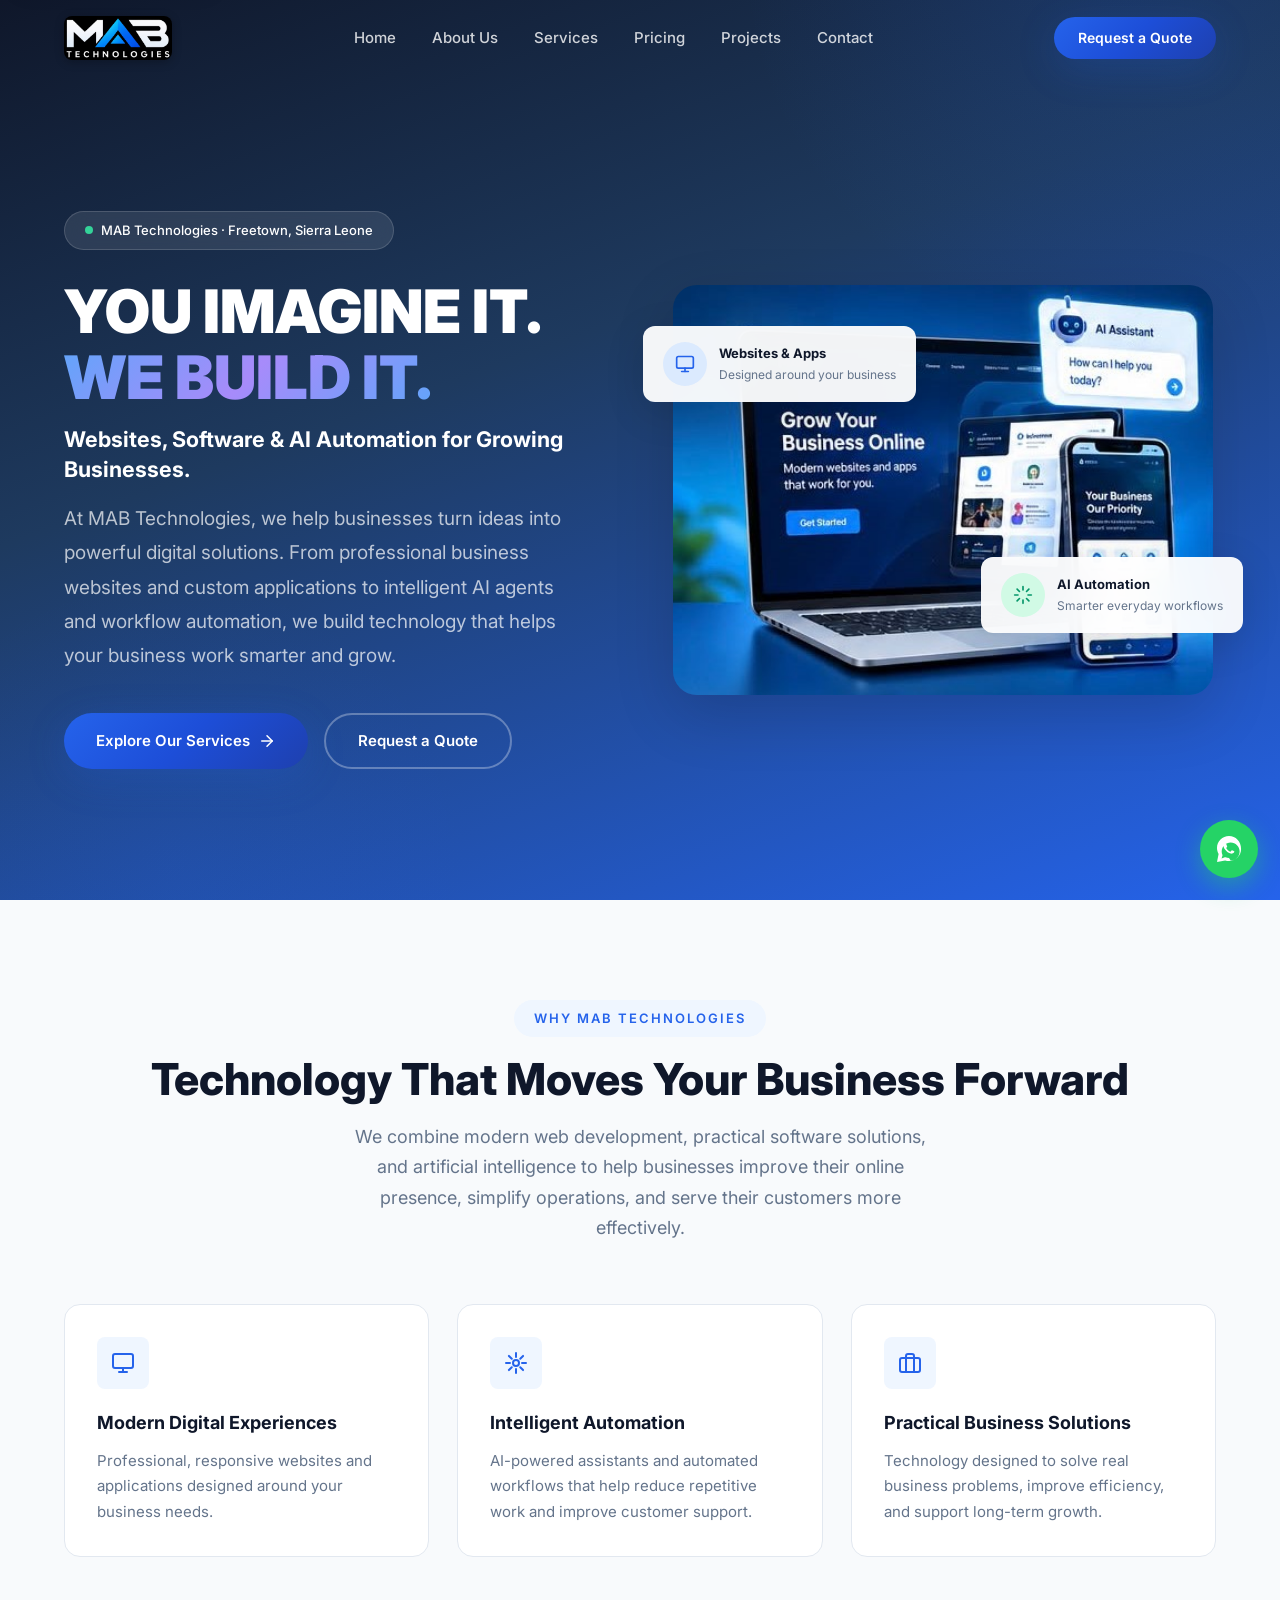
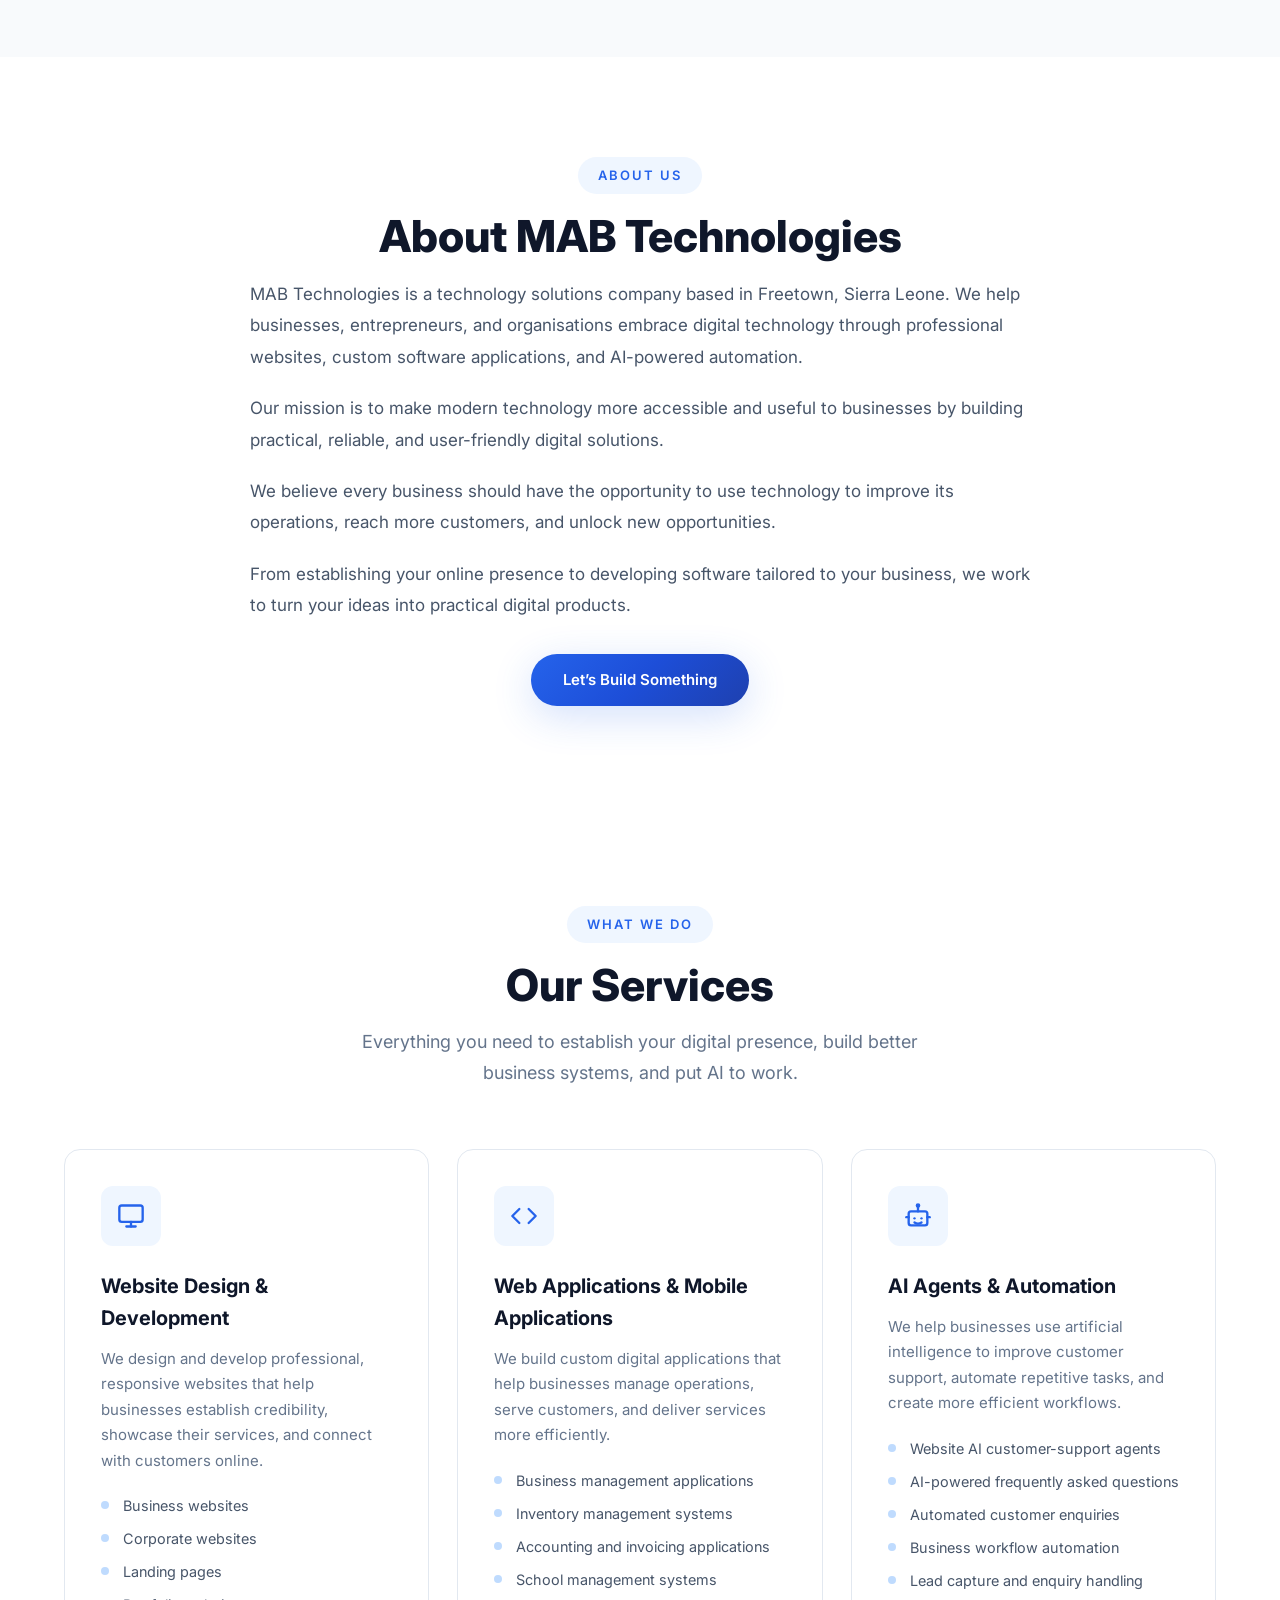
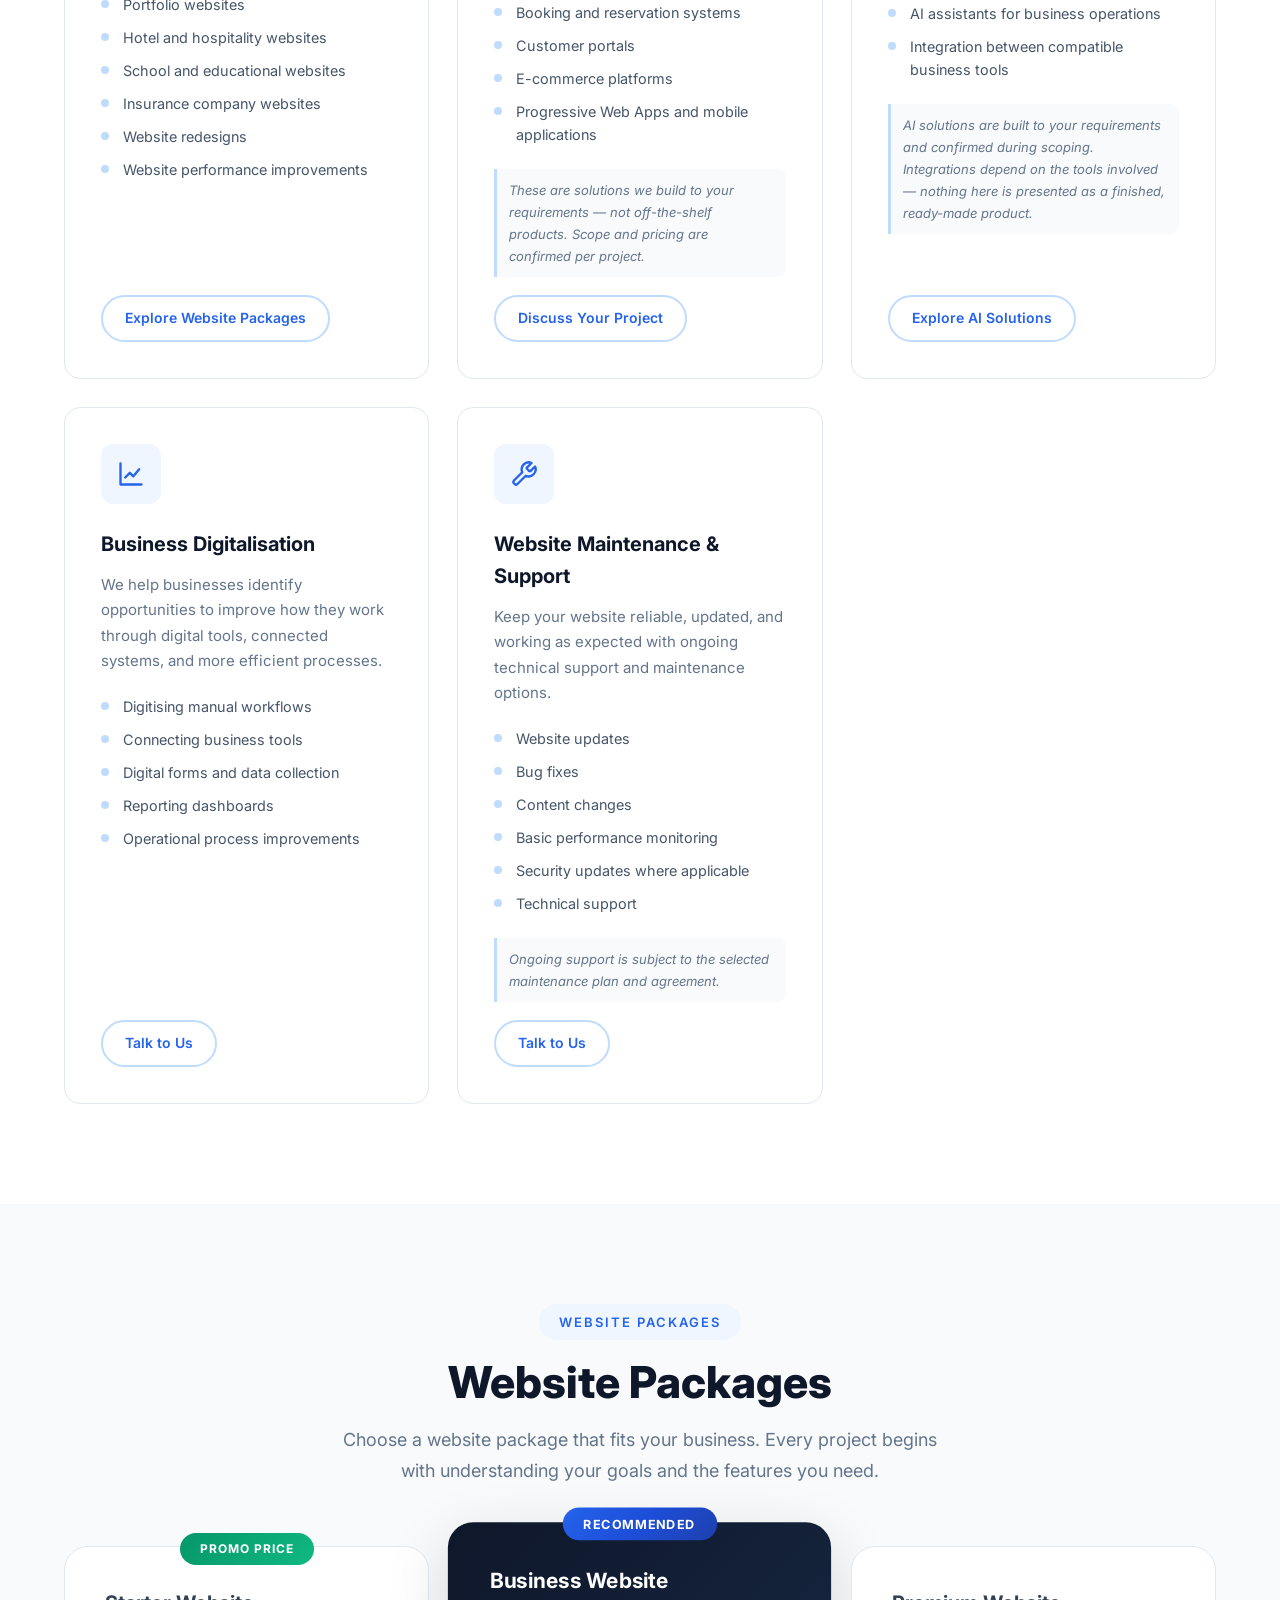
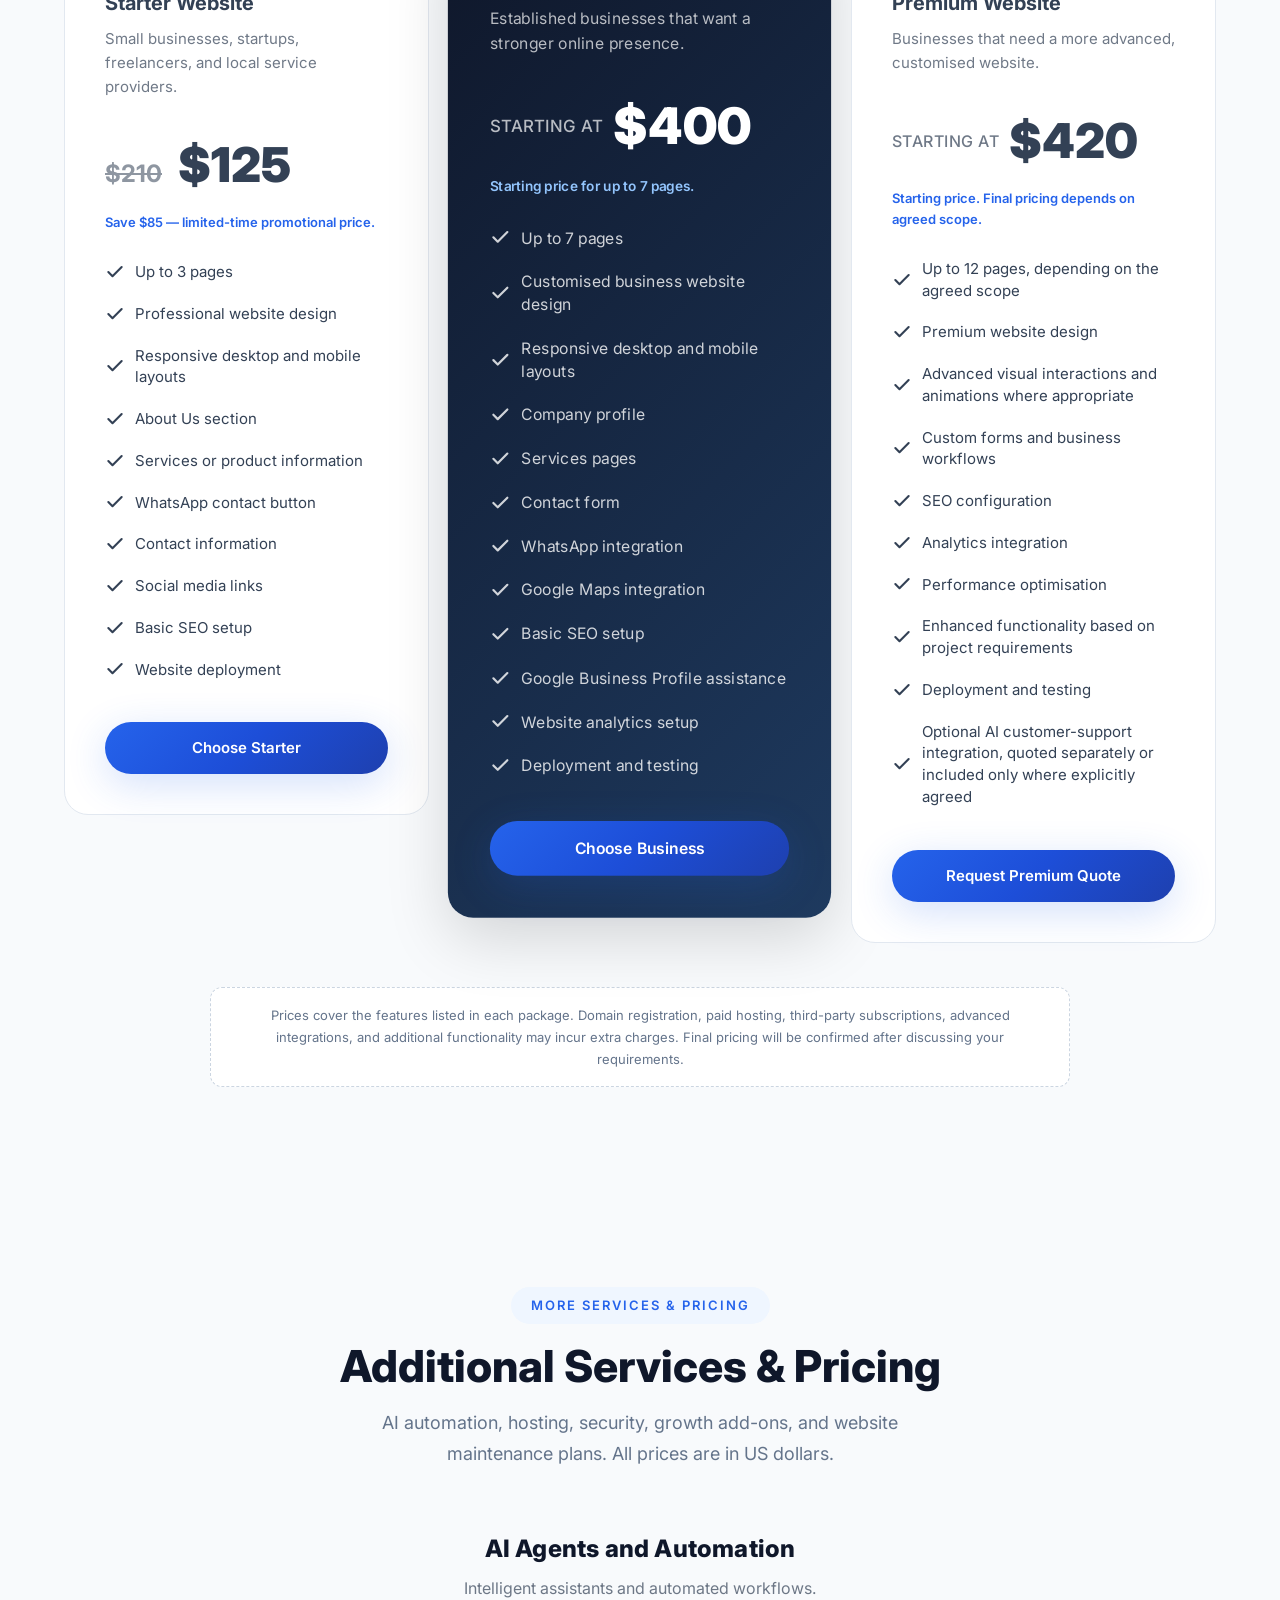
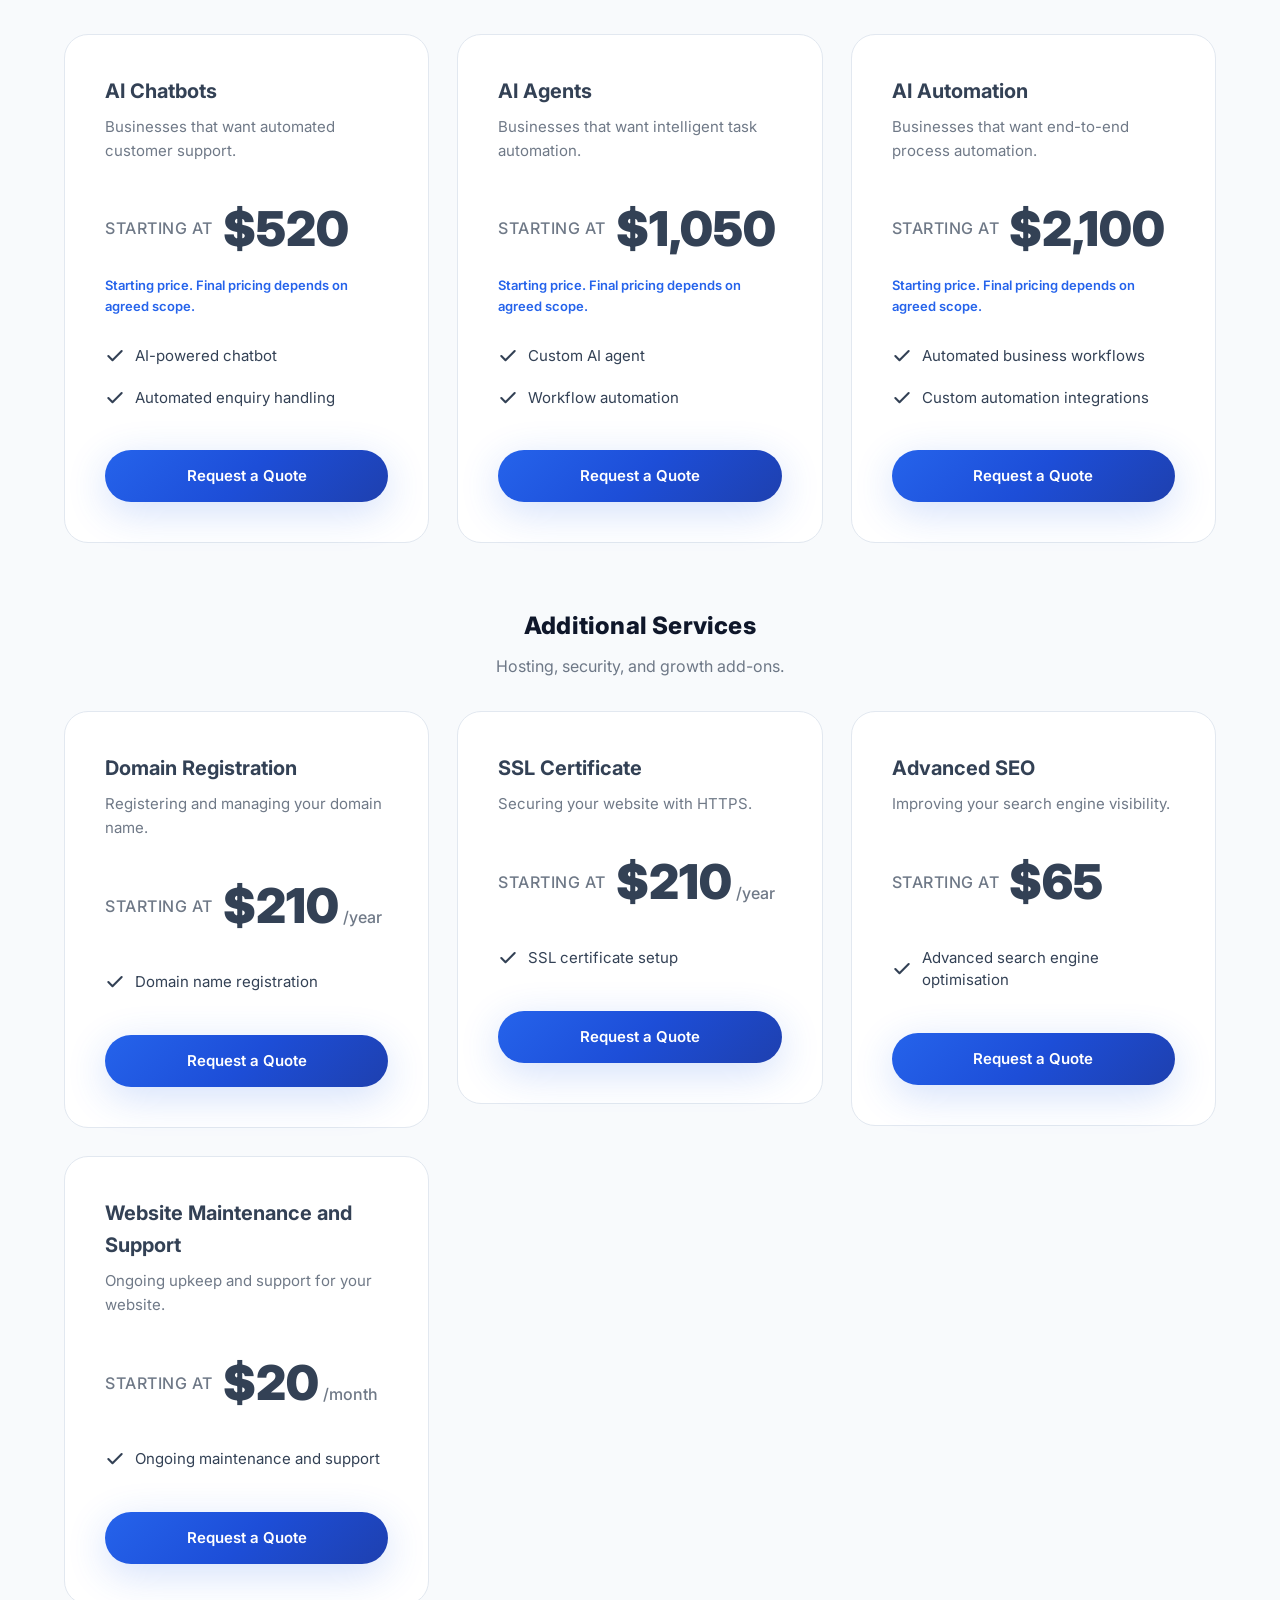
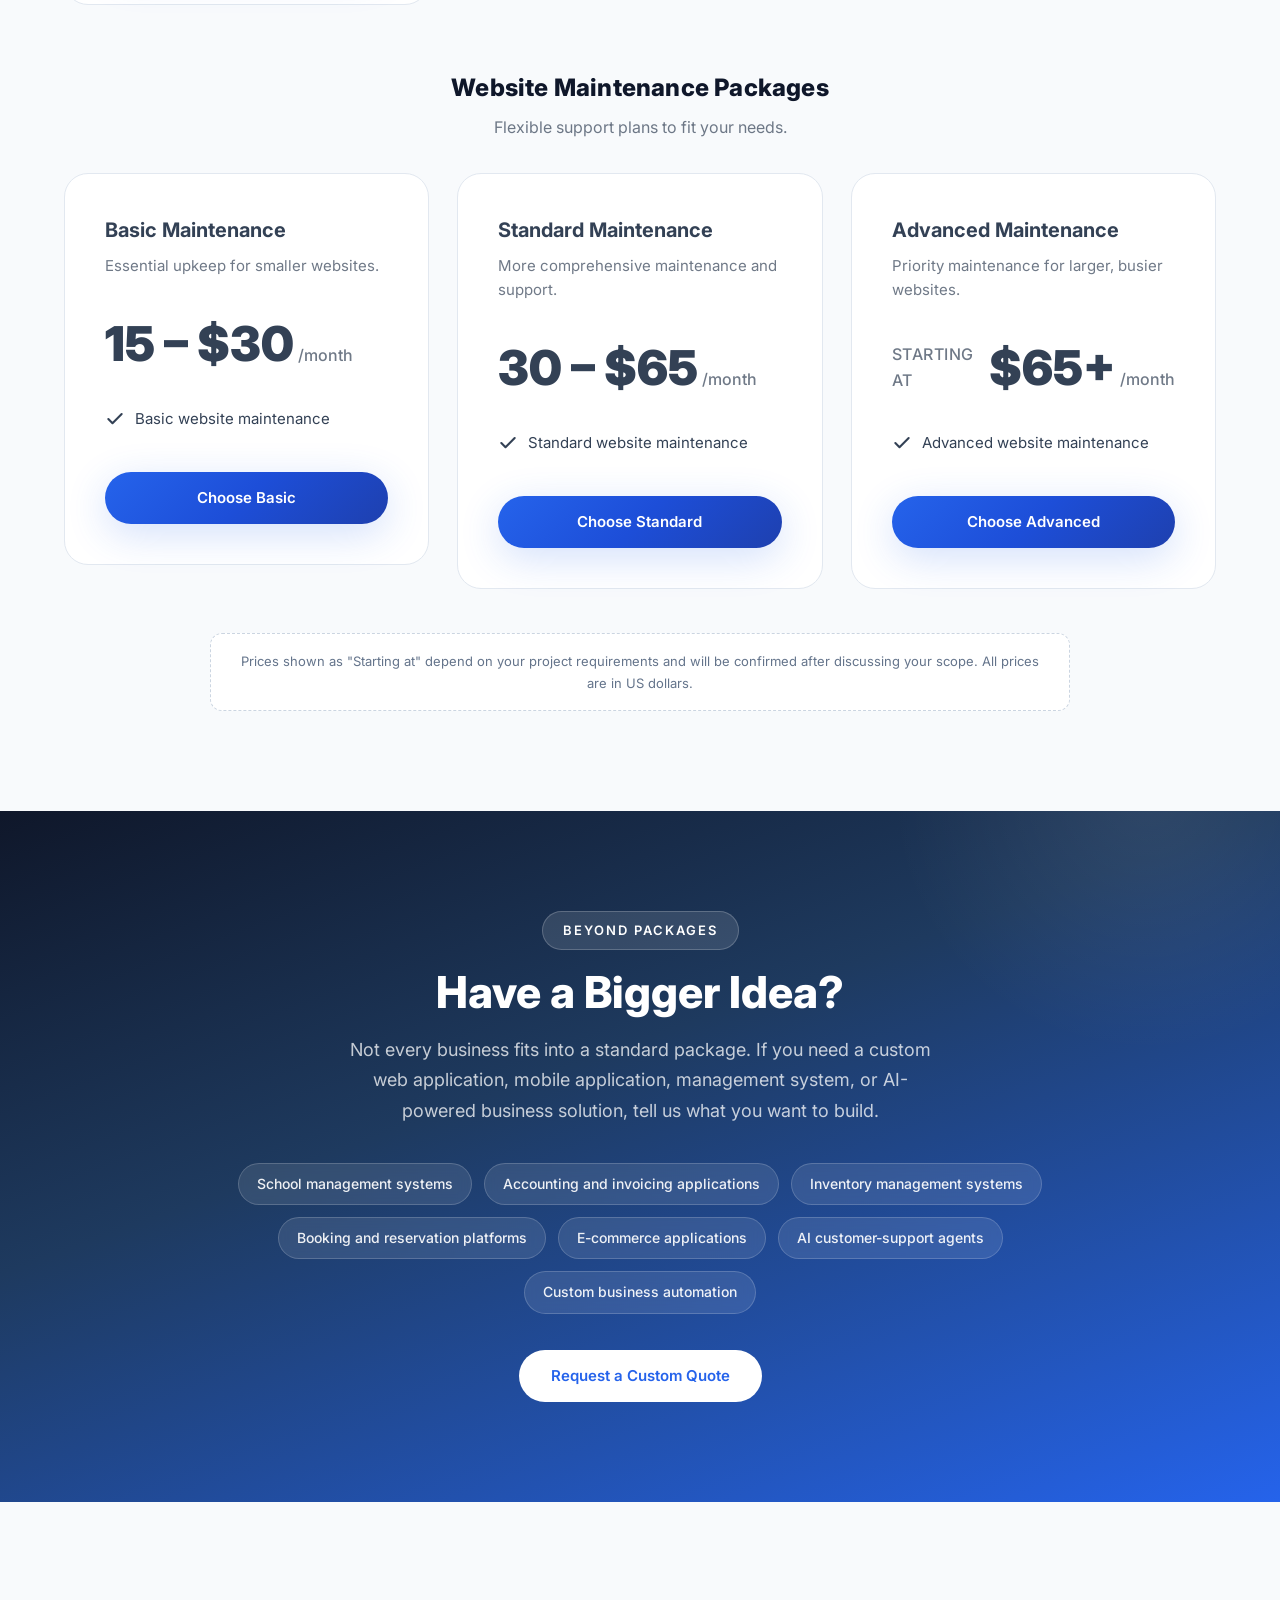
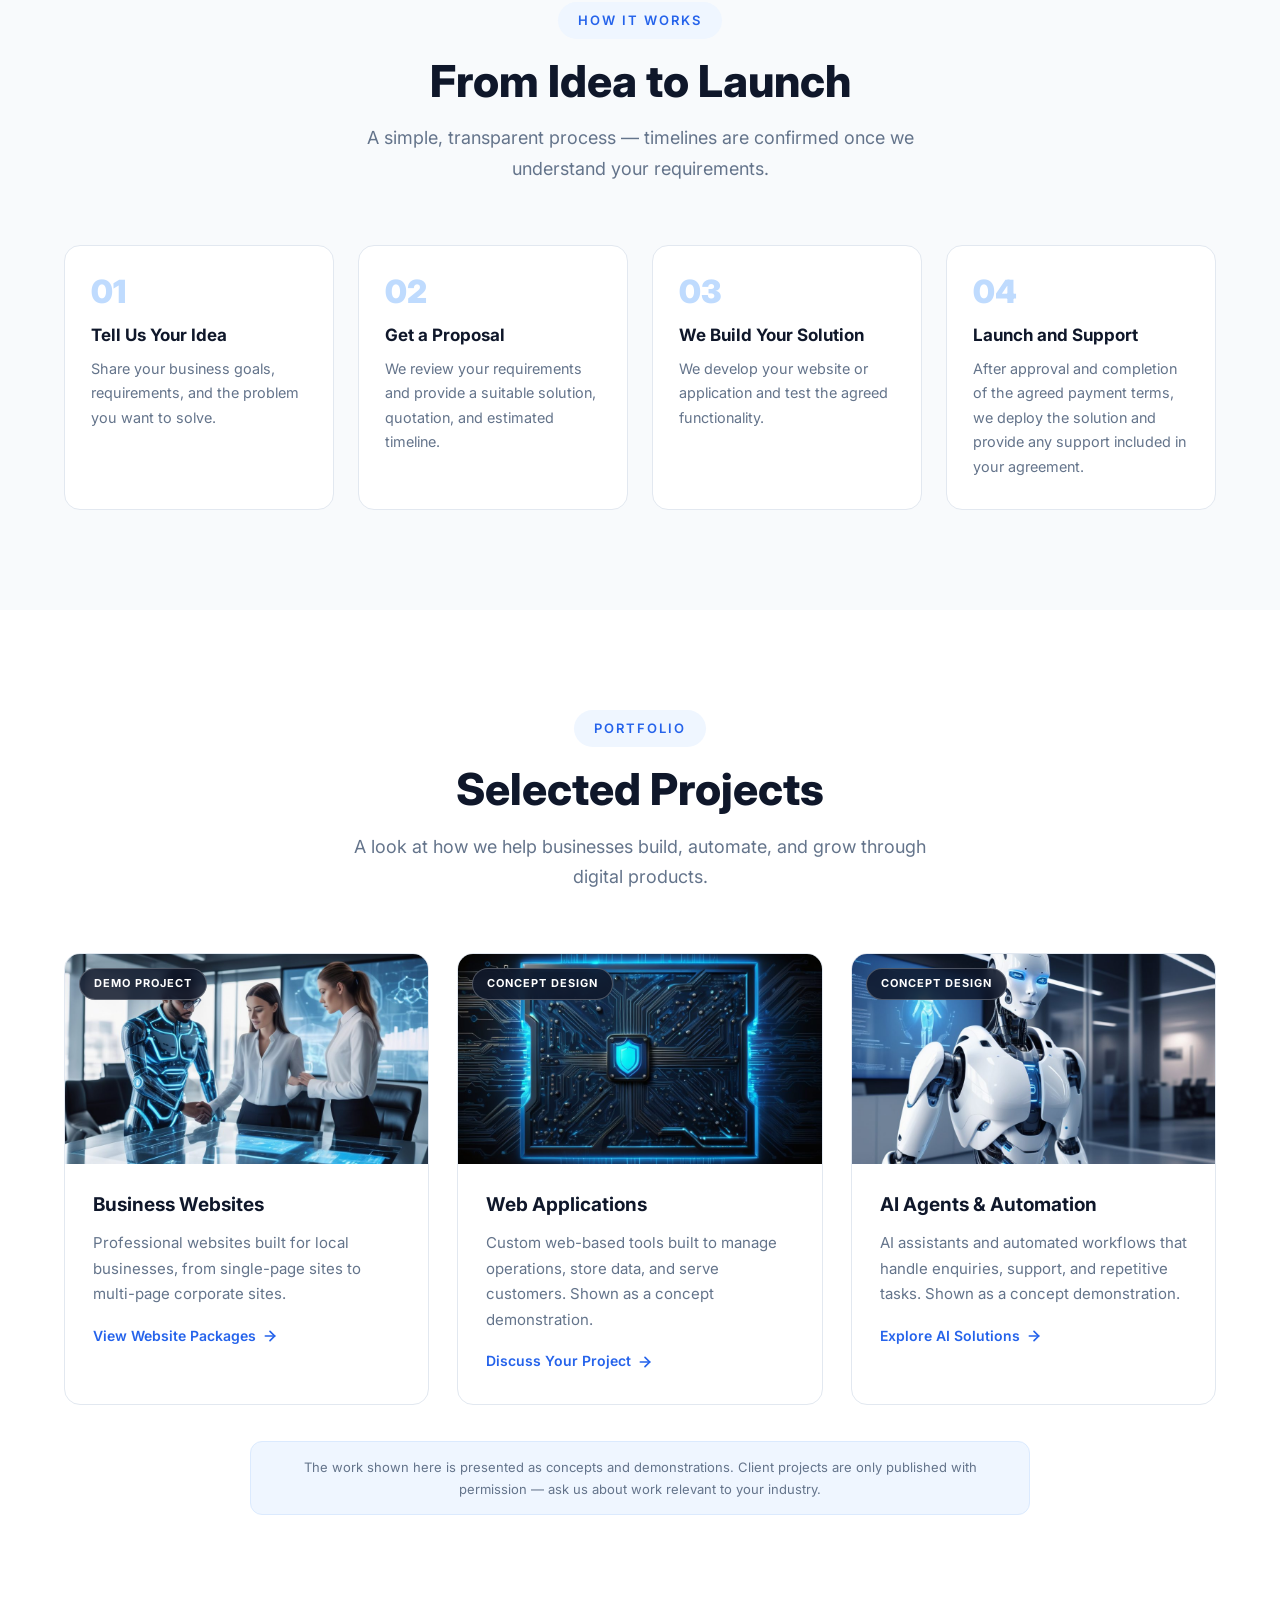
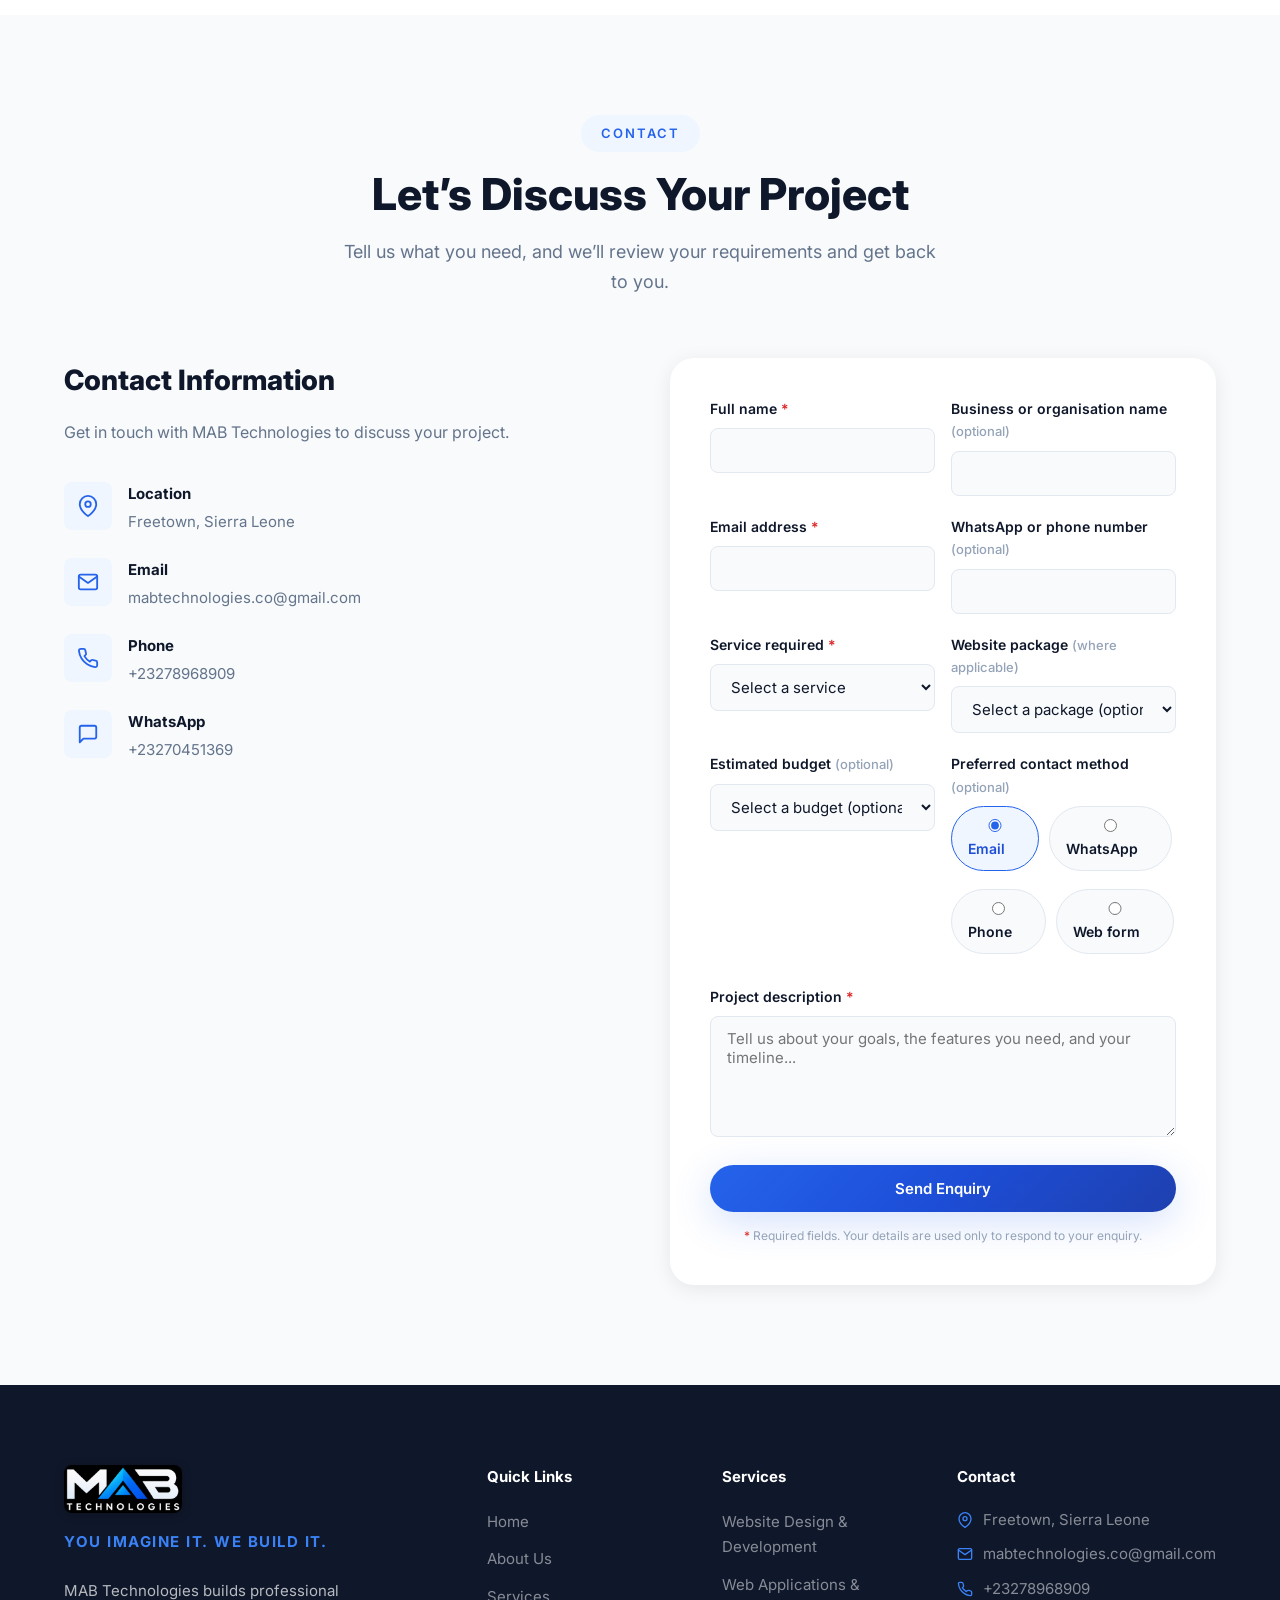
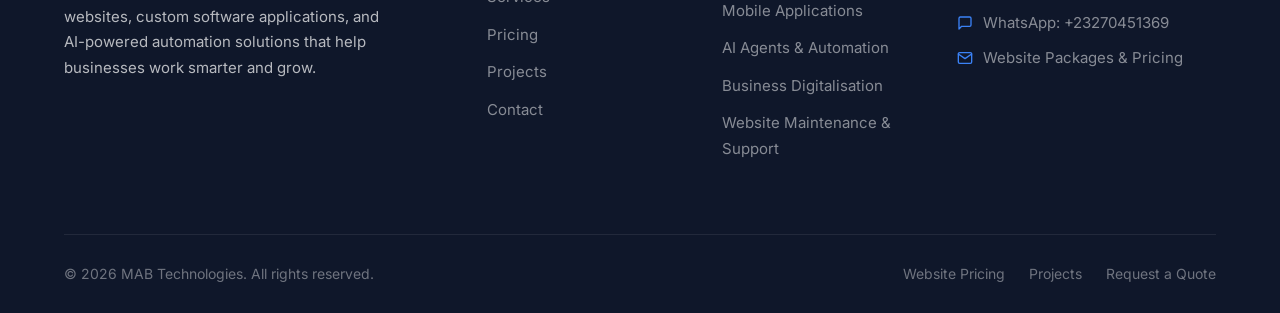
==== commit bee6f933: "Trim Additional Services pricing to AI, add-ons, and maintenance groups" ====
--- a/index.html
+++ b/index.html
@@ -274,7 +274,7 @@
                 <div class="text-center">
                     <div class="section-label">More Services &amp; Pricing</div>
                     <h2 class="section-title">Additional Services &amp; Pricing</h2>
-                    <p class="section-subtitle">Beyond websites — e-commerce, web and mobile apps, AI automation, add-ons, and maintenance. All prices are in US dollars.</p>
+                    <p class="section-subtitle">AI automation, hosting, security, growth add-ons, and website maintenance plans. All prices are in US dollars.</p>
                 </div>
                 <div id="pricing-groups-mount">
                     <!-- Grouped cards rendered from includes/_config.js (single source of pricing) -->
--- a/css/style.css
+++ b/css/style.css
@@ -276,9 +276,9 @@
         /* Anchor targets clear the fixed navbar */
         section[id], main [id] { scroll-margin-top: 92px; }
 
-        /* JS-gated scroll reveal (content stays visible when JS is off) */
-        .js .service-card, .js .feature-item, .js .pricing-card, .js .step-card, .js .project-card { opacity: 0; transform: translateY(24px); transition: opacity 0.55s ease, transform 0.55s ease, box-shadow 0.3s cubic-bezier(0.4,0,0.2,1), border-color 0.3s cubic-bezier(0.4,0,0.2,1); }
-        .js .service-card.is-visible, .js .feature-item.is-visible, .js .pricing-card.is-visible, .js .step-card.is-visible, .js .project-card.is-visible { opacity: 1; transform: translateY(0); }
+        /* Scroll-reveal animation disabled: all content is visible immediately
+           (no fade/slide "loading" effect on scroll). Cards keep their own hover
+           transitions defined in their base rules above. */
 
         /* Logo image (official MAB Technologies logo — black background chip) */
         .navbar-logo .logo-img, .footer-logo .logo-img { height: 44px; width: auto; display: block; border-radius: var(--radius-sm); box-shadow: 0 2px 10px rgba(0,0,0,0.25); }
@@ -319,7 +319,7 @@
         .pricing-card .price .price-was { font-size: 1.5rem; font-weight: 700; opacity: 0.55; margin-right: 12px; }
         .pricing-card .price .price-now { font-size: 3rem; font-weight: 900; opacity: 1; }
         .pricing-card .price .price-suffix { font-size: 1rem; font-weight: 500; opacity: 0.7; }
-        /* Additional-service pricing groups (Website Dev, Apps, AI, Add-ons, Maintenance) */
+        /* Additional-service pricing groups (AI, Add-ons, Maintenance) */
         .pricing-group { margin-top: 64px; }
         .pricing-group:first-child { margin-top: 8px; }
         .pricing-group-head { margin-bottom: 32px; }
@@ -352,7 +352,6 @@
         .projects-grid { display: grid; grid-template-columns: repeat(3, 1fr); gap: 28px; }
         .project-card { background: var(--white); border: 1px solid var(--gray-200); border-radius: var(--radius-lg); overflow: hidden; transition: var(--transition); }
         .project-card:hover { box-shadow: var(--shadow-lg); transform: translateY(-6px); border-color: var(--primary-200); }
-        .js .project-card.is-visible:hover { transform: translateY(-6px); }
         .project-image { position: relative; height: 210px; overflow: hidden; background: var(--dark); }
         .project-image img { width: 100%; height: 100%; object-fit: cover; transition: var(--transition); }
         .project-card:hover .project-image img { transform: scale(1.04); }
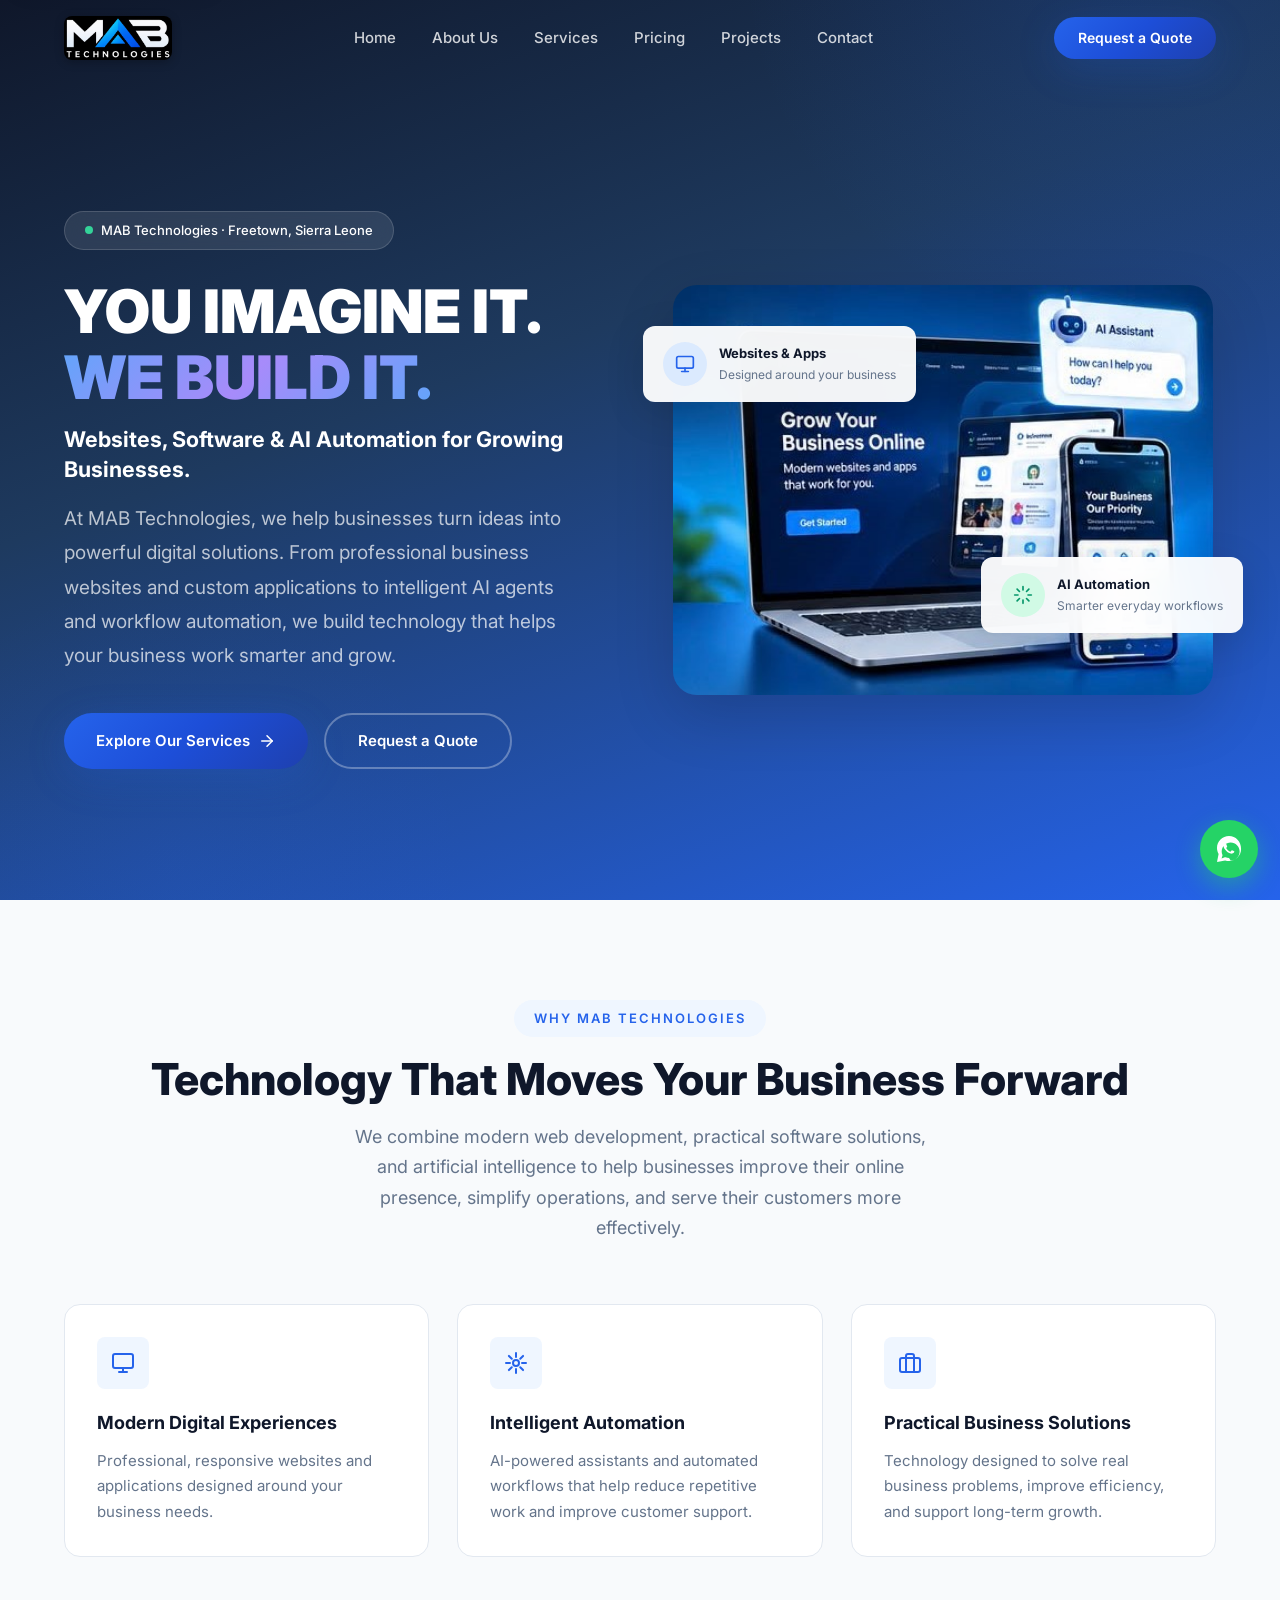
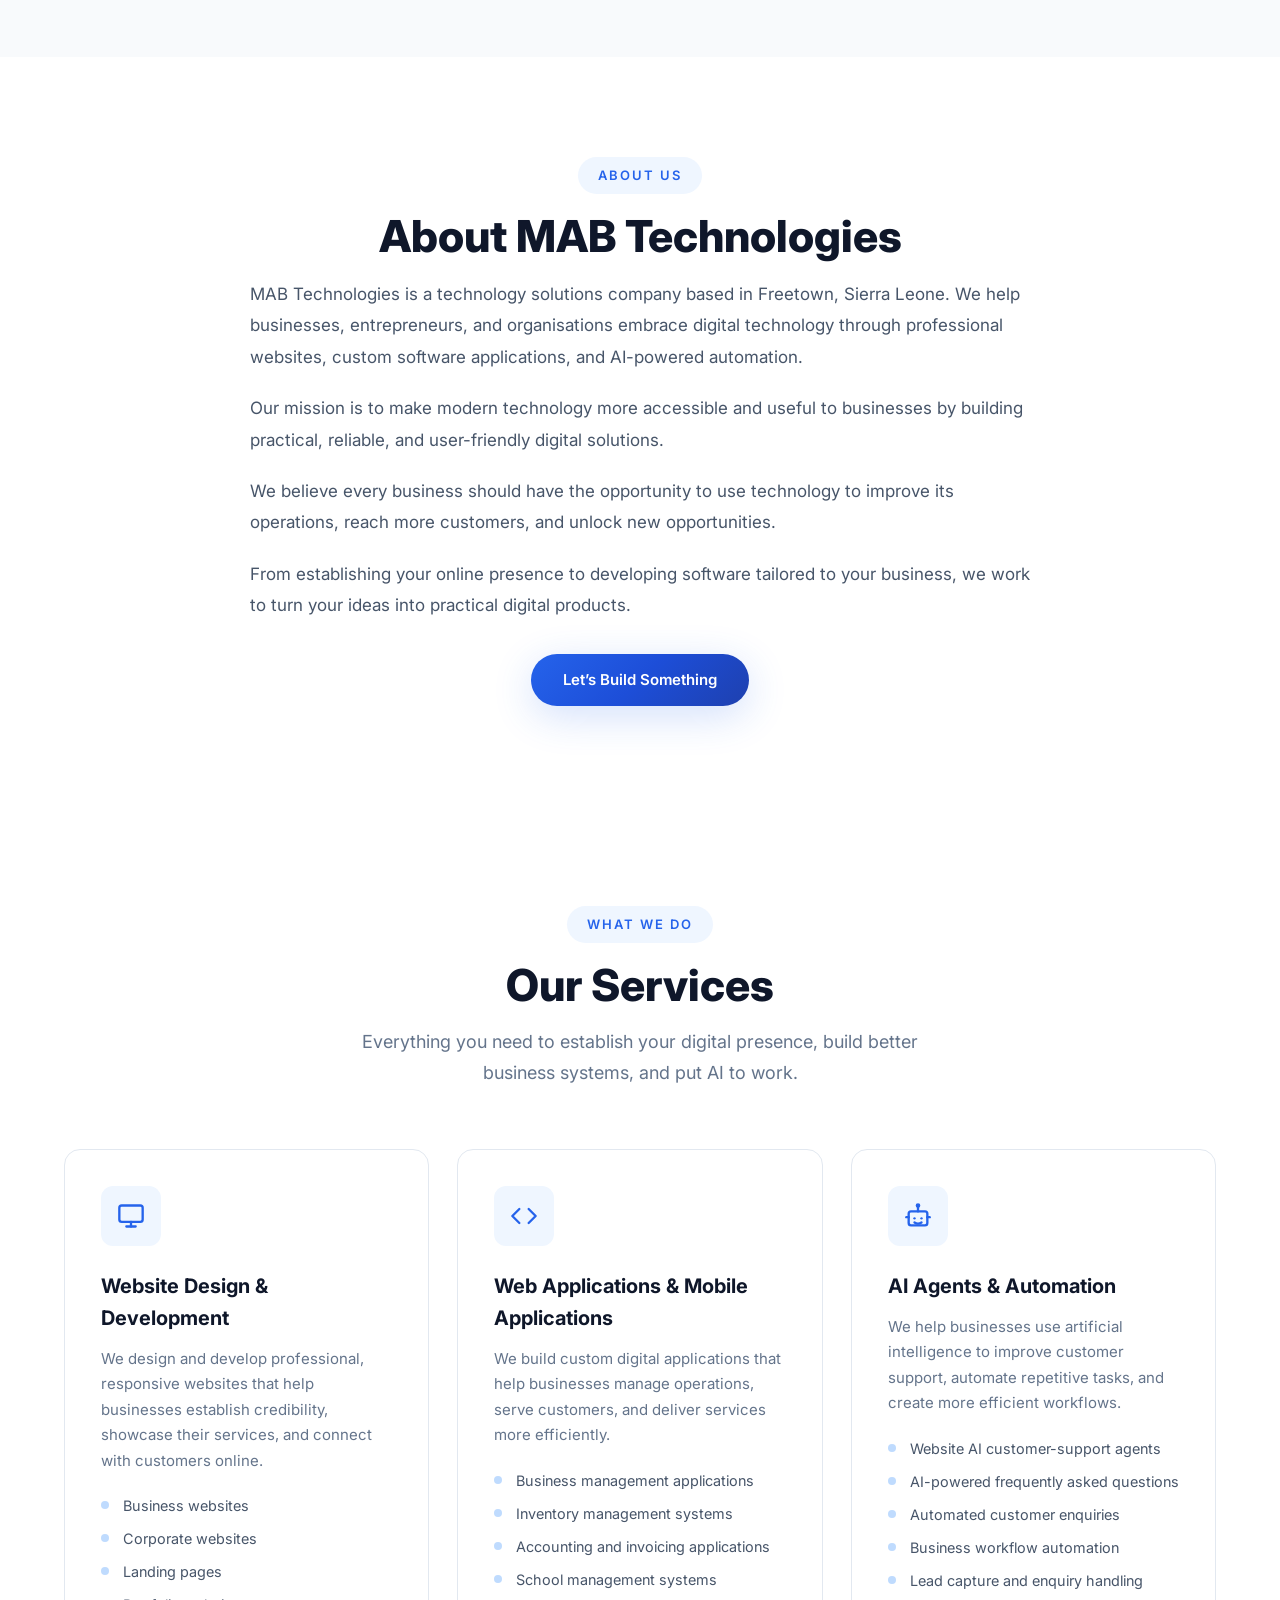
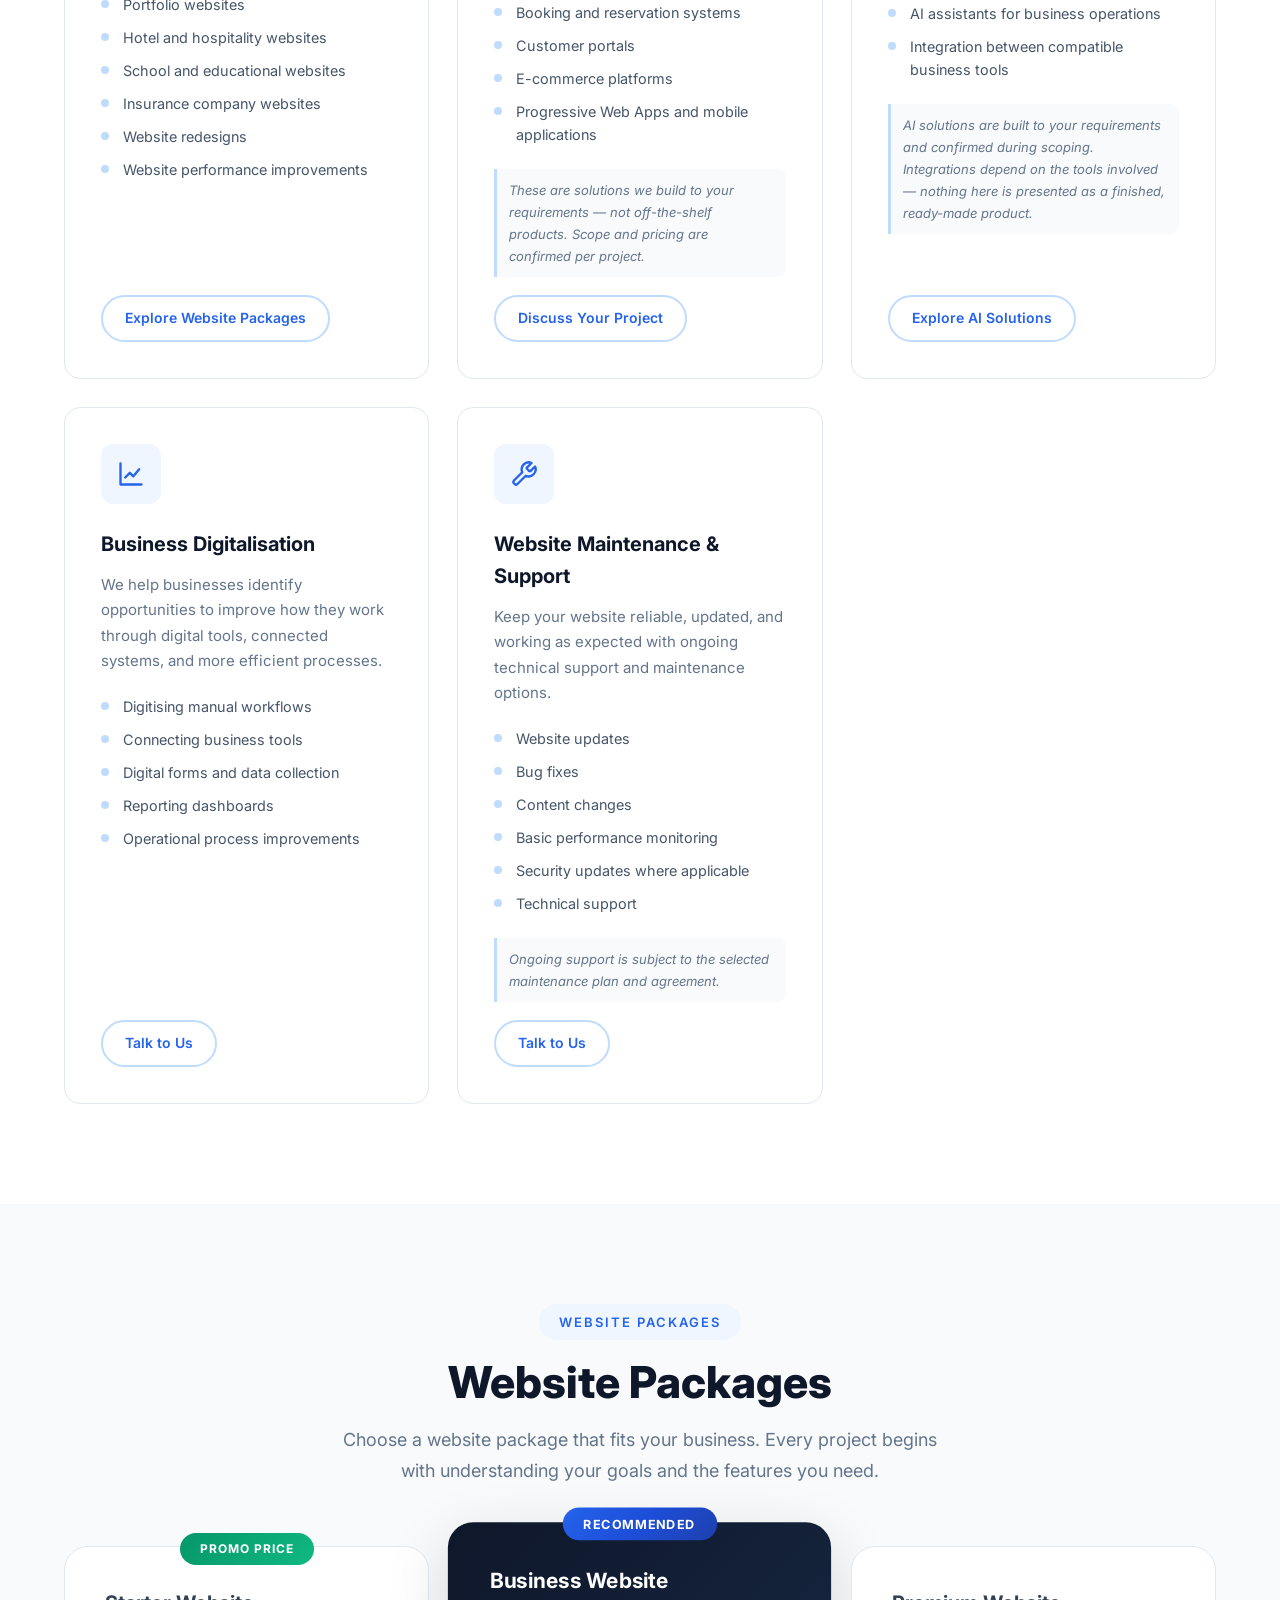
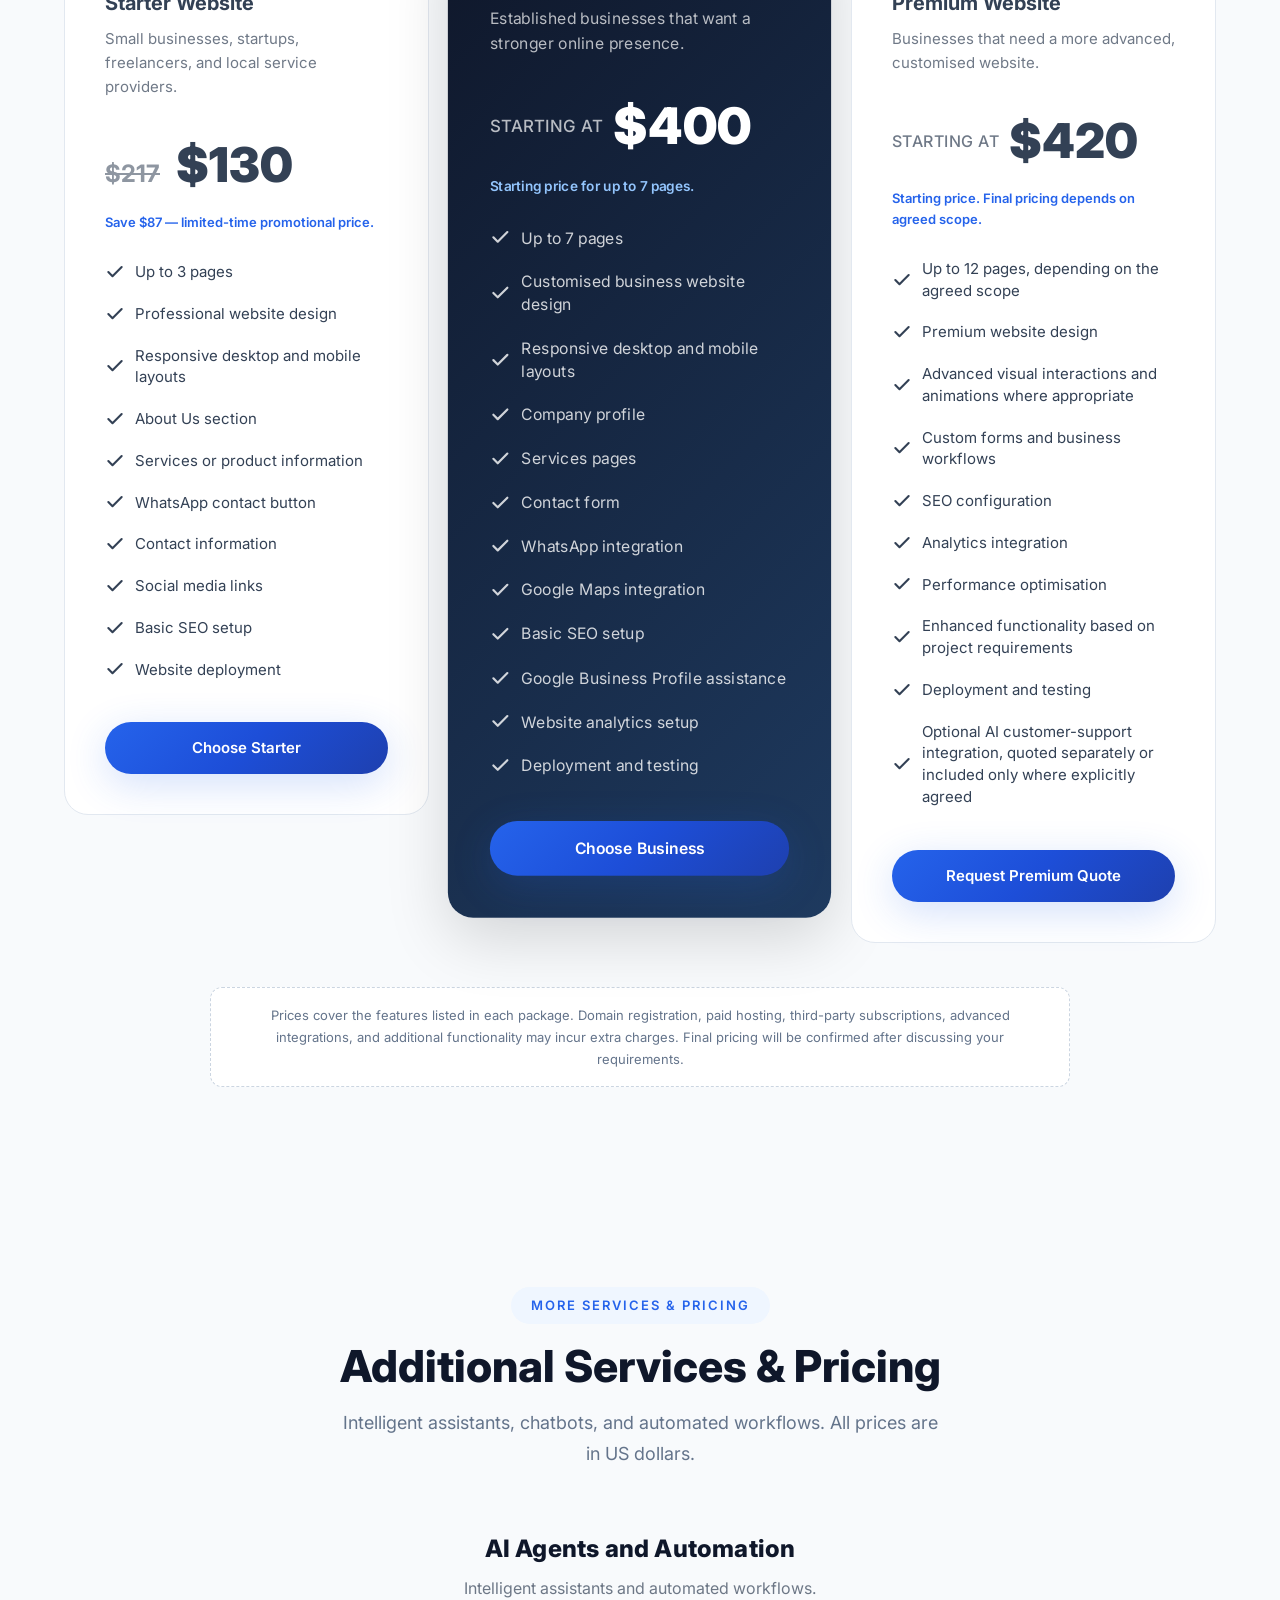
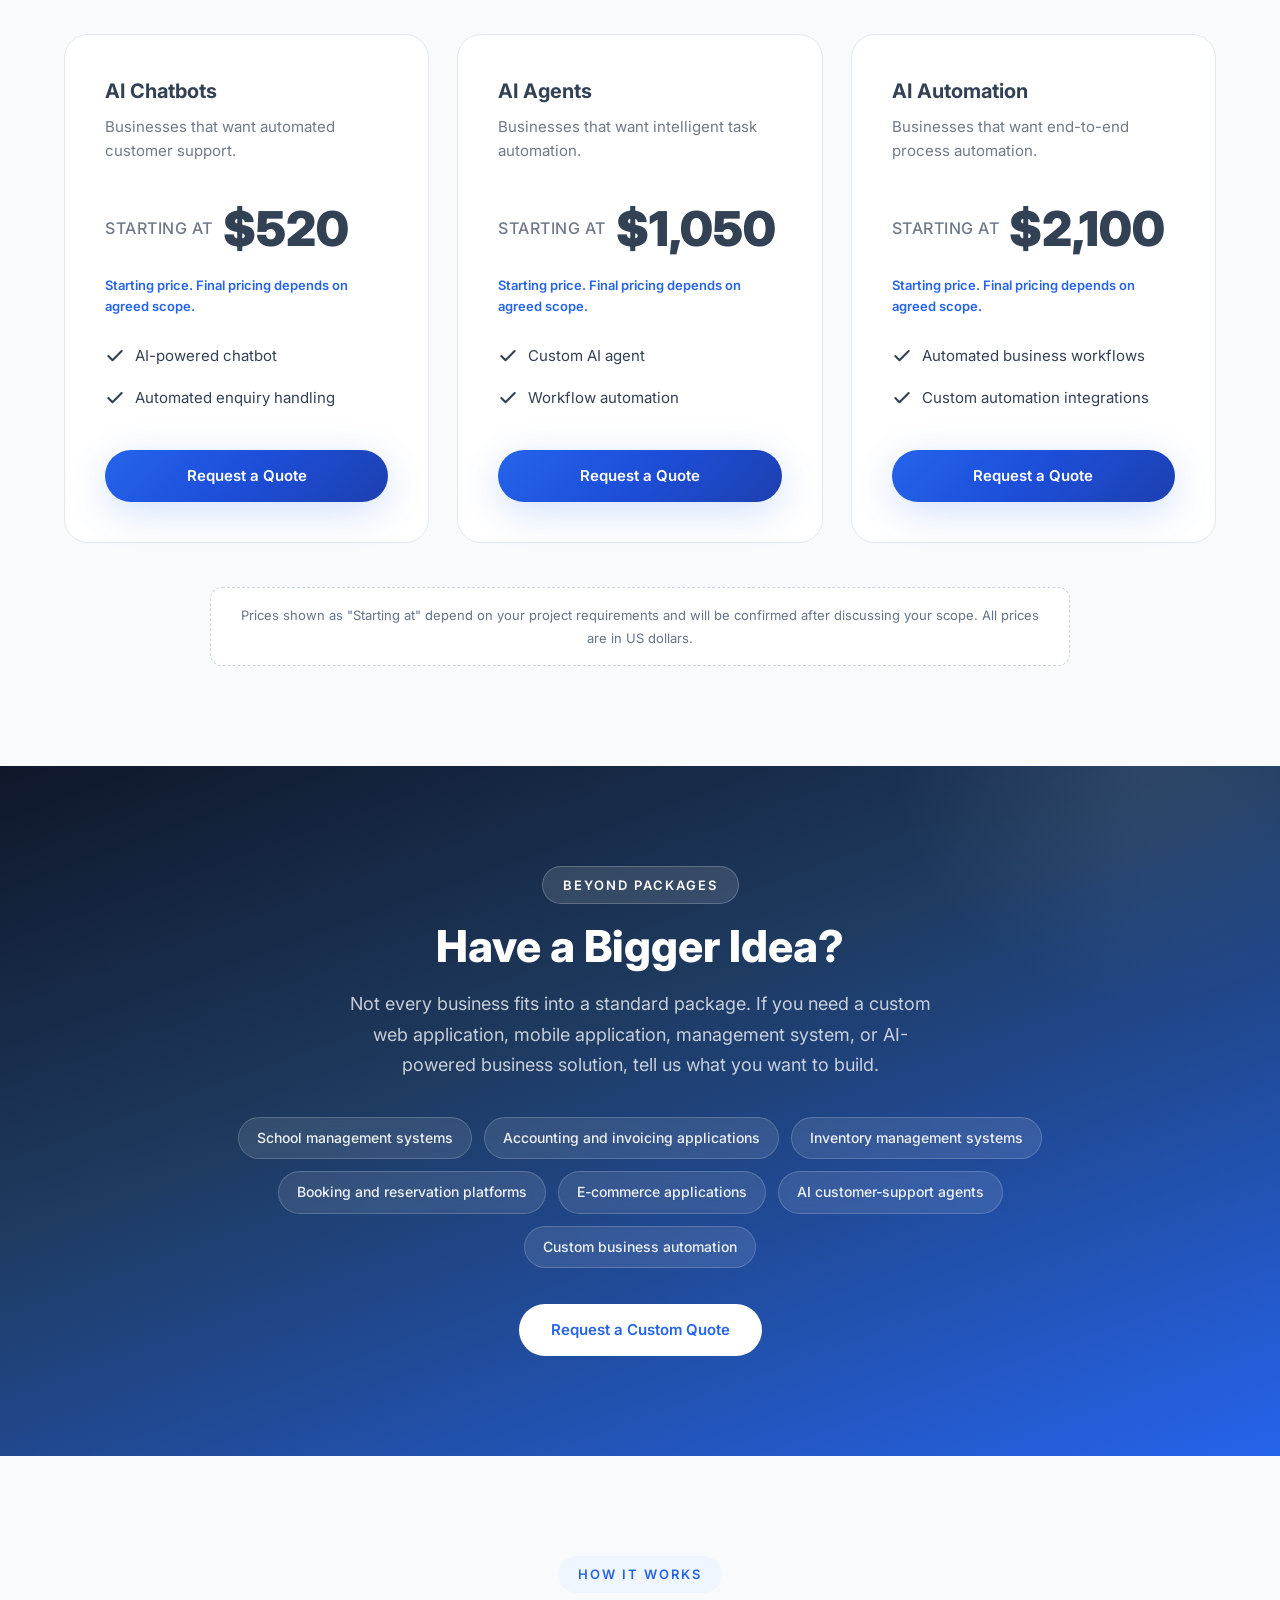
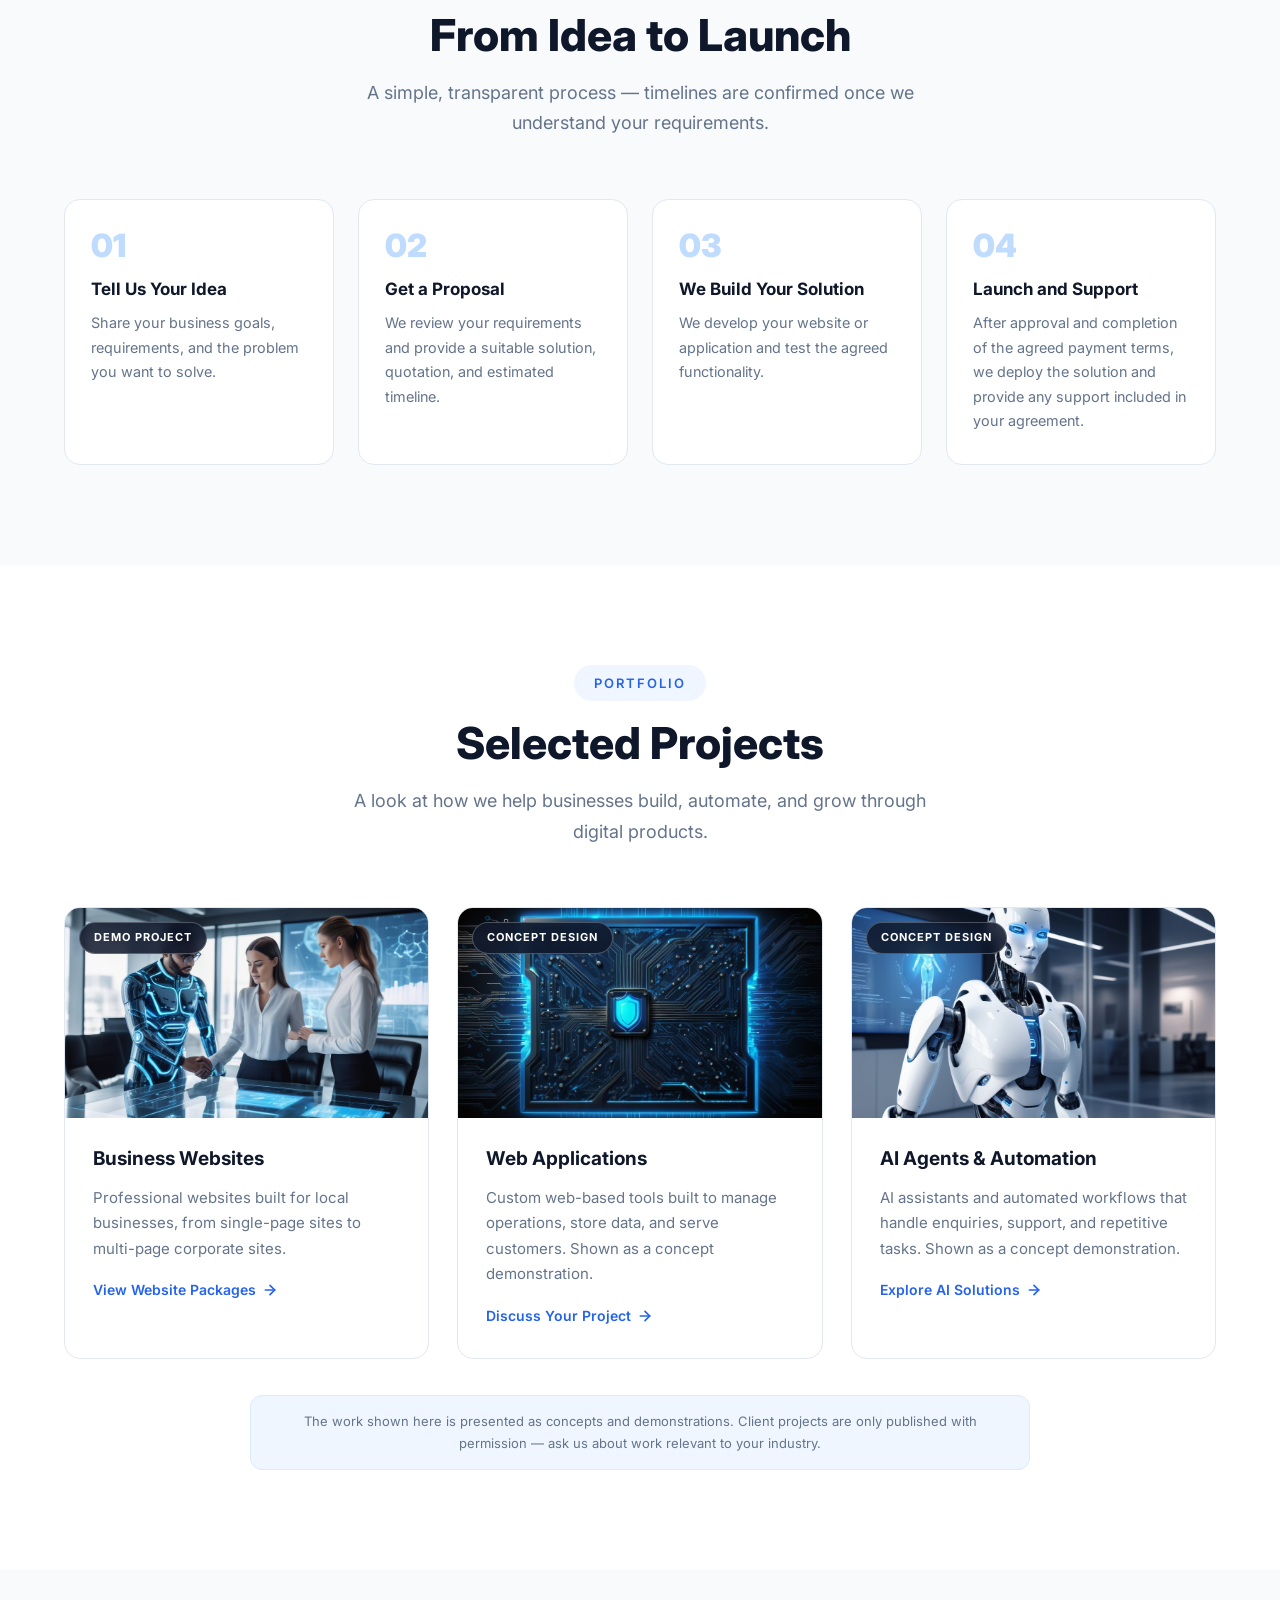
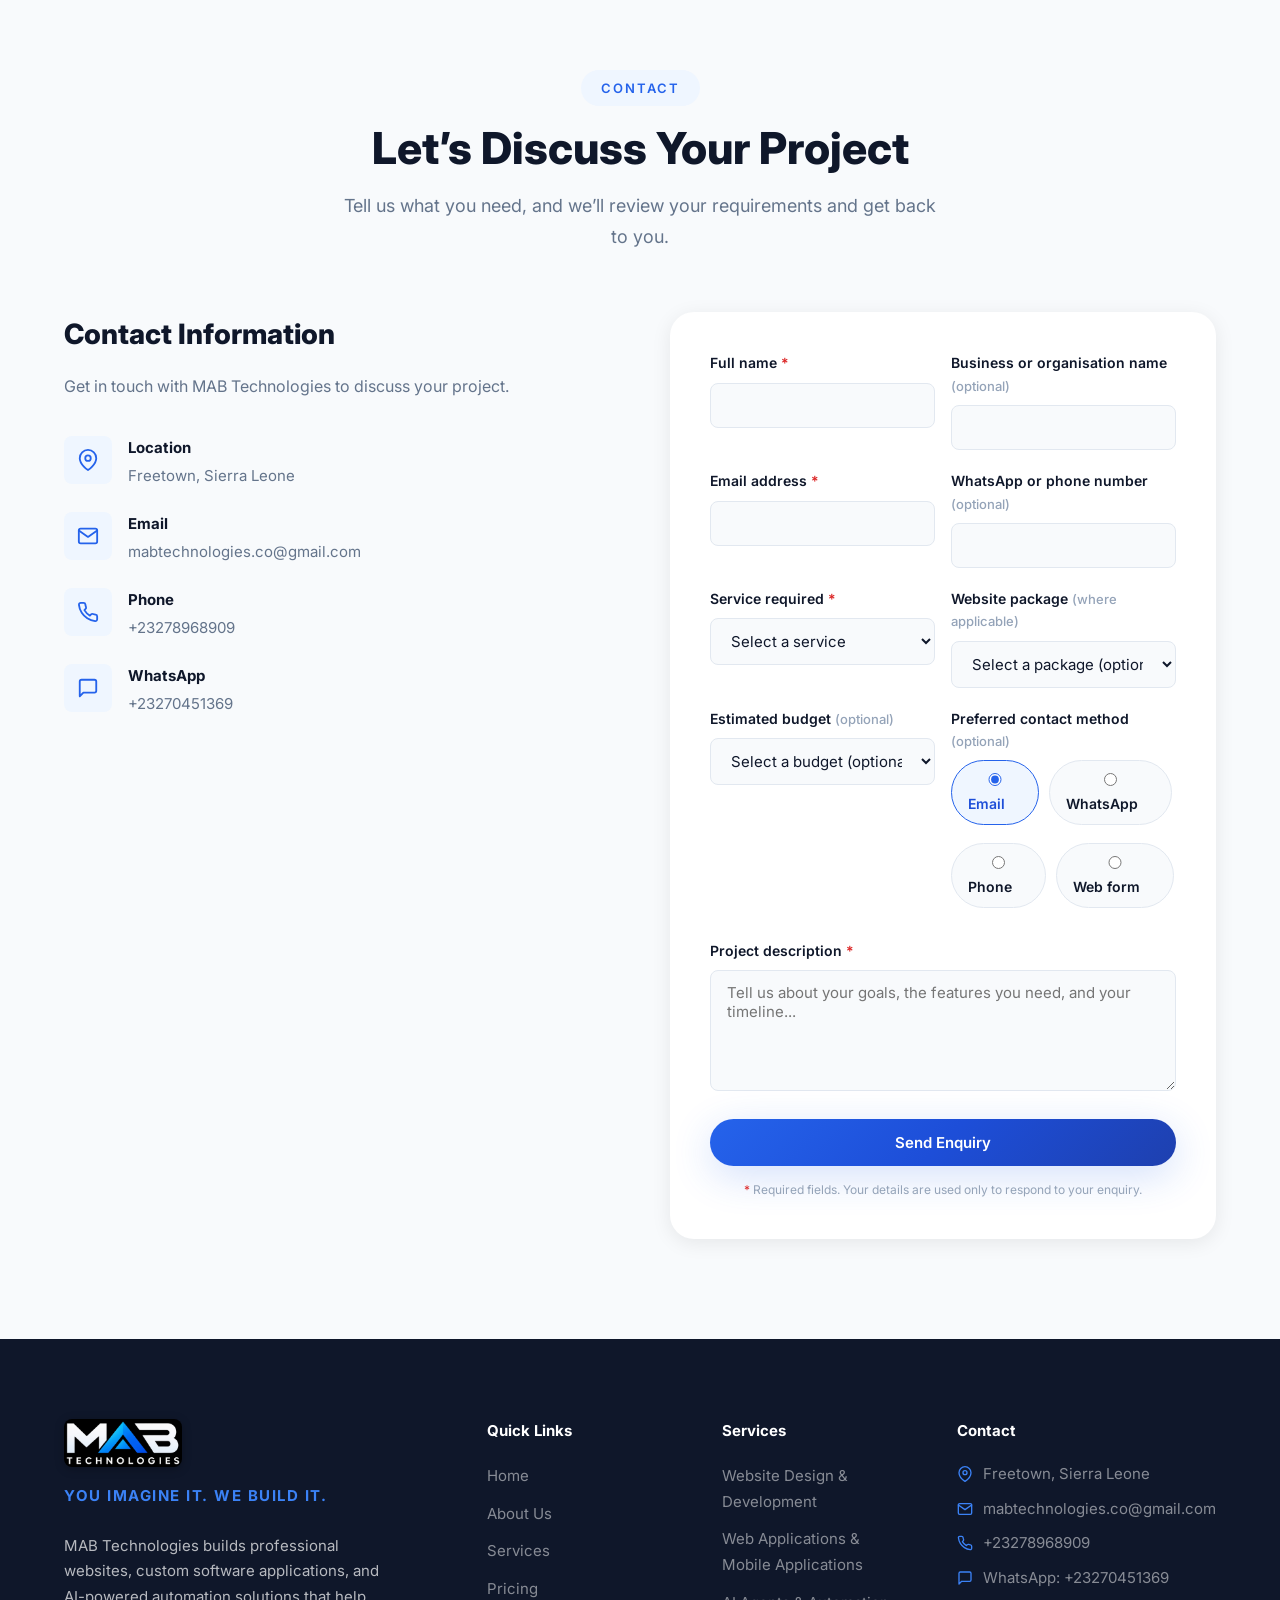
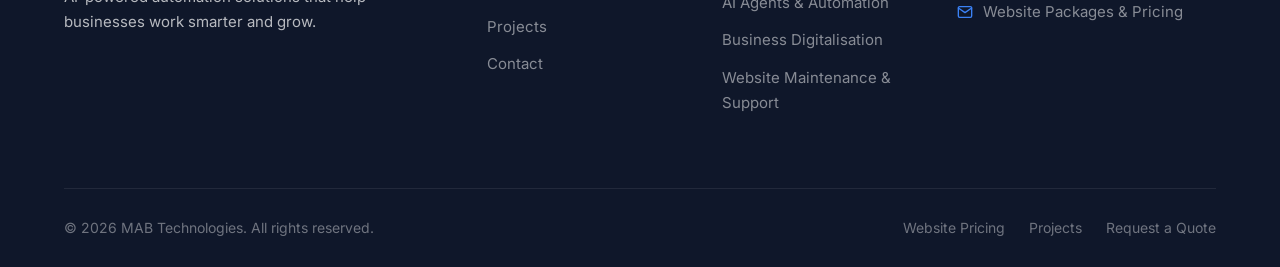
==== commit 91d2fa0f: "Pricing: keep only AI Agents and Automation group (remove Additional Services + Maintenance Packages" ====
--- a/index.html
+++ b/index.html
@@ -274,7 +274,7 @@
                 <div class="text-center">
                     <div class="section-label">More Services &amp; Pricing</div>
                     <h2 class="section-title">Additional Services &amp; Pricing</h2>
-                    <p class="section-subtitle">AI automation, hosting, security, growth add-ons, and website maintenance plans. All prices are in US dollars.</p>
+                    <p class="section-subtitle">Intelligent assistants, chatbots, and automated workflows. All prices are in US dollars.</p>
                 </div>
                 <div id="pricing-groups-mount">
                     <!-- Grouped cards rendered from includes/_config.js (single source of pricing) -->
--- a/css/style.css
+++ b/css/style.css
@@ -319,7 +319,7 @@
         .pricing-card .price .price-was { font-size: 1.5rem; font-weight: 700; opacity: 0.55; margin-right: 12px; }
         .pricing-card .price .price-now { font-size: 3rem; font-weight: 900; opacity: 1; }
         .pricing-card .price .price-suffix { font-size: 1rem; font-weight: 500; opacity: 0.7; }
-        /* Additional-service pricing groups (AI, Add-ons, Maintenance) */
+        /* Additional-service pricing groups (AI) */
         .pricing-group { margin-top: 64px; }
         .pricing-group:first-child { margin-top: 8px; }
         .pricing-group-head { margin-bottom: 32px; }
